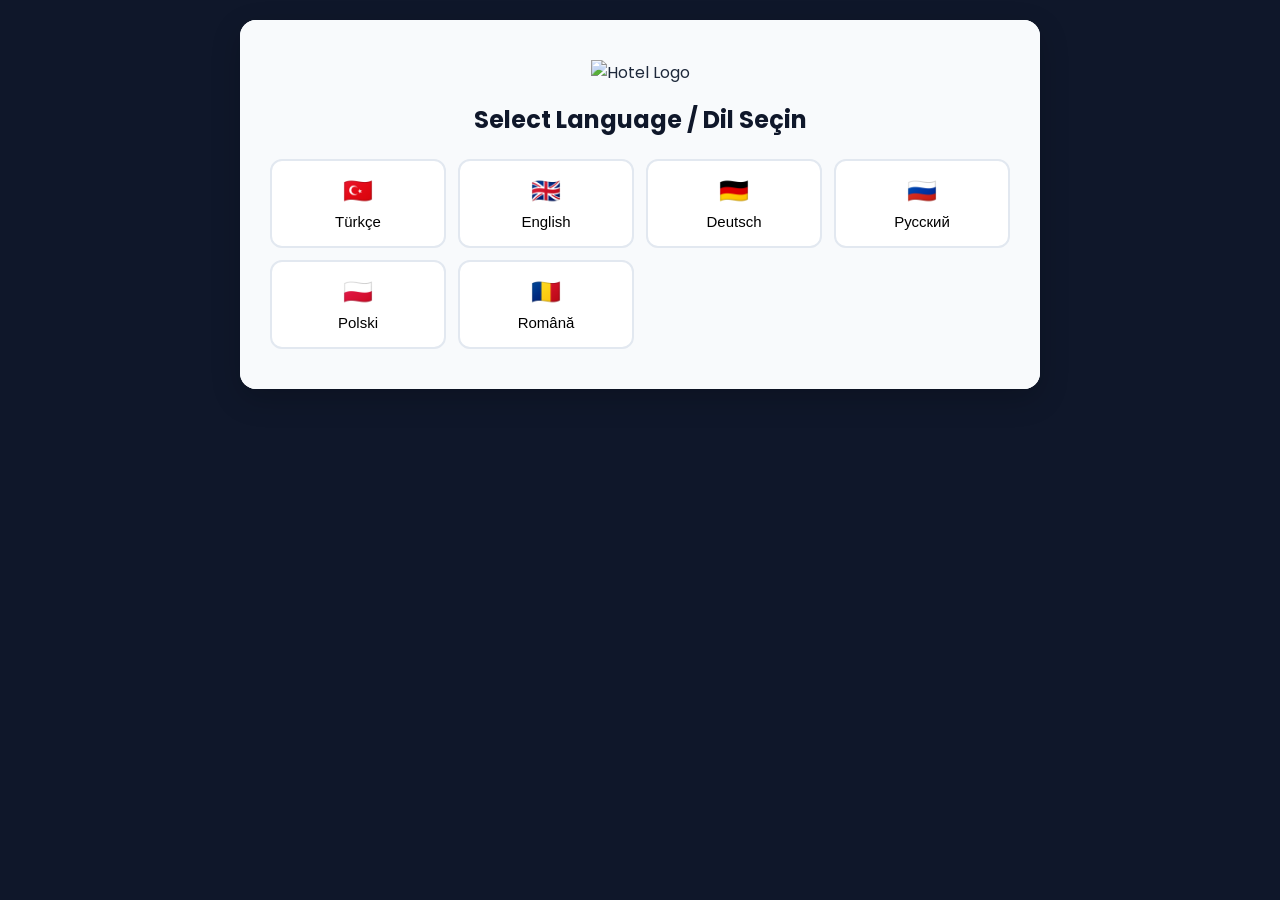
==== index.html @ 40b01b13 "Update index.html" ====
<!DOCTYPE html>
<html lang="tr">
<head>
    <meta charset="UTF-8">
    <meta name="viewport" content="width=device-width, initial-scale=1.0">
    <title>🏨 Otel Misafir Anket Sistemi</title>
    <link rel="stylesheet" href="style.css">
    <link href="https://fonts.googleapis.com/css2?family=Poppins:wght@300;400;500;600;700&display=swap" rel="stylesheet">
</head>
<body>

<div class="container">
    <!-- DİL SEÇİMİ -->
    <div class="language-selector" id="languageSelector">
        <div class="lang-header">
            <img src="logo.png?v=1" alt="Hotel Logo" style="width:150px; margin-bottom:15px;">
            <h2>Select Language / Dil Seçin</h2>
        </div>

        <div class="lang-grid">
            <button class="lang-btn" onclick="setLanguage('tr')">
                <span class="flag">🇹🇷</span>
                <span>Türkçe</span>
            </button>
            <button class="lang-btn" onclick="setLanguage('en')">
                <span class="flag">🇬🇧</span>
                <span>English</span>
            </button>
            <button class="lang-btn" onclick="setLanguage('de')">
                <span class="flag">🇩🇪</span>
                <span>Deutsch</span>
            </button>
            <button class="lang-btn" onclick="setLanguage('ru')">
                <span class="flag">🇷🇺</span>
                <span>Русский</span>
            </button>
            <button class="lang-btn" onclick="setLanguage('pl')">
                <span class="flag">🇵🇱</span>
                <span>Polski</span>
            </button>
            <button class="lang-btn" onclick="setLanguage('ro')">
                <span class="flag">🇷🇴</span>
                <span>Română</span>
            </button>
        </div>
    </div>

    <!-- ANA ANKET FORMU -->
    <div class="survey-form" id="surveyForm" style="display: none;">
        
        <!-- HEADER -->
        <div class="header">
            <img src="logo.png?v=1" alt="Hotel Logo" style="width:120px; margin-bottom:10px;">
            <h1 data-translate="hotelName">Concordia Celes Hotel</h1>
            <p data-translate="surveyTitle">Misafir Memnuniyet Anketi</p>
            <div class="lang-change" onclick="changeLanguage()">
                🌐 <span id="currentLangName">Türkçe</span>
            </div>
        </div>

        <!-- İLERLEME ÇUBUĞU -->
        <div class="progress-container">
            <div class="progress-bar" id="progressBar">
                <span id="progressText">0%</span>
            </div>
        </div>

        <form id="mainForm" novalidate>

            <!-- ========== BÖLÜM 1: GENEL BİLGİLER ========== -->
            <div class="section active" id="section1">
                <div class="section-title">
                    <span class="section-icon">👤</span>
                    <h2 data-translate="generalInfo">GENEL BİLGİLER</h2>
                </div>

                <div class="form-group">
                    <label data-translate="fullName">Ad Soyad *</label>
                    <input type="text" name="fullName" required>
                </div>

                <div class="form-group">
                    <label data-translate="gender">Cinsiyetiniz *</label>
                    <div class="gender-buttons">
                        <label class="gender-btn">
                            <input type="radio" name="gender" value="Kadın" required>
                            <span>👩 <span data-translate="female">Kadın</span></span>
                        </label>
                        <label class="gender-btn">
                            <input type="radio" name="gender" value="Erkek">
                            <span>👨 <span data-translate="male">Erkek</span></span>
                        </label>
                    </div>
                </div>

                <div class="form-group">
                    <label data-translate="nationality">Uyruğu *</label>
                    <select name="nationality" required>
                        <option value="" data-translate="selectOption">Seçiniz...</option>
                        <option value="Türkiye">🇹🇷 Türkiye</option>
                        <option value="Germany">🇩🇪 Almanya</option>
                        <option value="United Kingdom">🇬🇧 İngiltere</option>
                        <option value="Russia">🇷🇺 Rusya</option>
                        <option value="Poland">🇵🇱 Polonya</option>
                        <option value="Romania">🇷🇴 Romanya</option>
                        <option value="France">🇫🇷 Fransa</option>
                        <option value="Netherlands">🇳🇱 Hollanda</option>
                        <option value="Italy">🇮🇹 İtalya</option>
                        <option value="USA">🇺🇸 ABD</option>
                        <option value="Other" data-translate="other">Diğer</option>
                    </select>
                </div>

                <div class="form-group">
                    <label data-translate="roomNumber">Oda Numarası *</label>
                    <input type="text" name="roomNumber" required placeholder="Örn: 305">
                </div>

                <div class="form-row">
                    <div class="form-group">
                        <label data-translate="checkIn">Giriş Tarihi *</label>
                        <input type="date" name="checkIn" required id="checkInDate">
                    </div>
                    <div class="form-group">
                        <label data-translate="checkOut">Çıkış Tarihi *</label>
                        <input type="date" name="checkOut" required id="checkOutDate">
                    </div>
                </div>

                <div class="form-group">
                    <label data-translate="email">Mail Adresi</label>
                    <input type="email" name="email" placeholder="ornek@email.com">
                </div>

                <!-- KVKK ONAY -->
                <div class="form-group">
                    <div class="kvkk-box">
                        <label class="kvkk-label">
                            <input type="checkbox" name="kvkkOnay" id="kvkkOnay">
                            <span>
                                <span data-translate="kvkkText">
                                    Kişisel verilerimin Concordia Celes Hotel tarafından misafir memnuniyeti amacıyla işlenmesine onay veriyorum.
                                </span>
                                <a href="#" onclick="showKvkk(); return false;">
                                    📄 <span data-translate="kvkkLink">KVKK Aydınlatma Metni</span>
                                </a>
                            </span>
                        </label>
                    </div>
                </div>

                <div class="btn-group">
                    <div></div>
                    <button type="button" class="btn btn-next" onclick="nextSection(1)">
                        <span data-translate="next">İleri</span> →
                    </button>
                </div>
            </div>

            <!-- ========== BÖLÜM 2: ÖN BÜRO & RESEPSİYON ========== -->
            <div class="section" id="section2">
                <div class="section-title">
                    <span class="section-icon">🛎️</span>
                    <h2 data-translate="frontOffice">ÖN BÜRO RESEPSİYON</h2>
                </div>

                <div class="rating-item">
                    <label data-translate="welcomeGreeting">Giriş Karşılama</label>
                    <div class="stars" data-name="welcomeGreeting"></div>
                    <input type="hidden" name="welcomeGreeting">
                </div>

                <div class="rating-item">
                    <label data-translate="checkInProcess">Check-In İşlemleri</label>
                    <div class="stars" data-name="checkInProcess"></div>
                    <input type="hidden" name="checkInProcess">
                </div>

                <div class="rating-item">
                    <label data-translate="facilityInfo">Tesis Hakkında Bilgilendirme</label>
                    <div class="stars" data-name="facilityInfo"></div>
                    <input type="hidden" name="facilityInfo">
                </div>

                <div class="rating-item">
                    <label data-translate="frontDeskCare">Personelin İlgi ve Nezaketi</label>
                    <div class="stars" data-name="frontDeskCare"></div>
                    <input type="hidden" name="frontDeskCare">
                </div>

                <div class="rating-item">
                    <label data-translate="bellboyService">Bellboy Hizmetleri</label>
                    <div class="stars" data-name="bellboyService"></div>
                    <input type="hidden" name="bellboyService">
                </div>

                <div class="btn-group">
                    <button type="button" class="btn btn-prev" onclick="prevSection(2)">
                        ← <span data-translate="back">Geri</span>
                    </button>
                    <button type="button" class="btn btn-next" onclick="nextSection(2)">
                        <span data-translate="next">İleri</span> →
                    </button>
                </div>
            </div>

            <!-- ========== BÖLÜM 3: GUEST RELATION ========== -->
            <div class="section" id="section3">
                <div class="section-title">
                    <span class="section-icon">🤝</span>
                    <h2 data-translate="guestRelation">GUEST RELATION</h2>
                </div>

                <div class="rating-item">
                    <label data-translate="grWelcomeQuality">Misafir ile İletişimi</label>
                    <div class="stars" data-name="grWelcomeQuality"></div>
                    <input type="hidden" name="grWelcomeQuality">
                </div>

                <div class="rating-item">
                    <label data-translate="problemSolving">Bilgilendirme Yeterliliği</label>
                    <div class="stars" data-name="problemSolving"></div>
                    <input type="hidden" name="problemSolving">
                </div>

                <div class="rating-item">
                    <label data-translate="guestFollowUp">Personelin İlgi ve Nezaketi</label>
                    <div class="stars" data-name="guestFollowUp"></div>
                    <input type="hidden" name="guestFollowUp">
                </div>

                <div class="btn-group">
                    <button type="button" class="btn btn-prev" onclick="prevSection(3)">
                        ← <span data-translate="back">Geri</span>
                    </button>
                    <button type="button" class="btn btn-next" onclick="nextSection(3)">
                        <span data-translate="next">İleri</span> →
                    </button>
                </div>
            </div>

            <!-- ========== BÖLÜM 4: KAT HİZMETLERİ ========== -->
            <div class="section" id="section4">
                <div class="section-title">
                    <span class="section-icon">🧹</span>
                    <h2 data-translate="housekeeping">KAT HİZMETLERİ</h2>
                </div>

                <div class="rating-item">
                    <label data-translate="initialRoomCleaning">İlk Varışınızda Oda Temizliği</label>
                    <div class="stars" data-name="initialRoomCleaning"></div>
                    <input type="hidden" name="initialRoomCleaning">
                </div>

                <div class="rating-item">
                    <label data-translate="roomAppearance">Oda Fiziki Görünümü ve Konforu</label>
                    <div class="stars" data-name="roomAppearance"></div>
                    <input type="hidden" name="roomAppearance">
                </div>

                <div class="rating-item">
                    <label data-translate="dailyRoomCleaning">Konaklama Süresince Oda Temizliği ve Düzeni</label>
                    <div class="stars" data-name="dailyRoomCleaning"></div>
                    <input type="hidden" name="dailyRoomCleaning">
                </div>

                <div class="rating-item">
                    <label data-translate="minibarService">Minibar Hizmeti</label>
                    <div class="stars" data-name="minibarService"></div>
                    <input type="hidden" name="minibarService">
                </div>

                <div class="rating-item">
                    <label data-translate="publicAreaCleaning">Genel Alan Temizliği</label>
                    <div class="stars" data-name="publicAreaCleaning"></div>
                    <input type="hidden" name="publicAreaCleaning">
                </div>

                <div class="rating-item">
                    <label data-translate="beachPoolCleaning">Sahil ve Havuz Çevre Temizliği</label>
                    <div class="stars" data-name="beachPoolCleaning"></div>
                    <input type="hidden" name="beachPoolCleaning">
                </div>

                <div class="rating-item">
                    <label data-translate="housekeepingStaffCare">Personelin İlgi ve Nezaketi</label>
                    <div class="stars" data-name="housekeepingStaffCare"></div>
                    <input type="hidden" name="housekeepingStaffCare">
                </div>

                <div class="btn-group">
                    <button type="button" class="btn btn-prev" onclick="prevSection(4)">
                        ← <span data-translate="back">Geri</span>
                    </button>
                    <button type="button" class="btn btn-next" onclick="nextSection(4)">
                        <span data-translate="next">İleri</span> →
                    </button>
                </div>
            </div>

            <!-- ========== BÖLÜM 5: MUTFAK ========== -->
            <div class="section" id="section5">
                <div class="section-title">
                    <span class="section-icon">🍽️</span>
                    <h2 data-translate="foodServices">MUTFAK</h2>
                </div>

                <div class="rating-item">
                    <label data-translate="breakfastVariety">Kahvaltı Büfesi Çeşitliliği</label>
                    <div class="stars" data-name="breakfastVariety"></div>
                    <input type="hidden" name="breakfastVariety">
                </div>

                <div class="rating-item">
                    <label data-translate="lunchVariety">Öğle Yemeği Büfesi Çeşitliliği</label>
                    <div class="stars" data-name="lunchVariety"></div>
                    <input type="hidden" name="lunchVariety">
                </div>

                <div class="rating-item">
                    <label data-translate="dinnerVariety">Akşam Yemeği Büfesi Çeşitliliği</label>
                    <div class="stars" data-name="dinnerVariety"></div>
                    <input type="hidden" name="dinnerVariety">
                </div>

                <div class="rating-item">
                    <label data-translate="alacarteQuality">Alacart Restaurant Yemek Sunumu ve Kalitesi</label>
                    <div class="stars" data-name="alacarteQuality"></div>
                    <input type="hidden" name="alacarteQuality">
                </div>

                <div class="rating-item">
                    <label data-translate="kitchenHygiene">Mutfağın Hijyen ve Temizliği</label>
                    <div class="stars" data-name="kitchenHygiene"></div>
                    <input type="hidden" name="kitchenHygiene">
                </div>

                <div class="rating-item">
                    <label data-translate="foodStaffCare">Personelin İlgi ve Nezaketi</label>
                    <div class="stars" data-name="foodStaffCare"></div>
                    <input type="hidden" name="foodStaffCare">
                </div>

                <div class="btn-group">
                    <button type="button" class="btn btn-prev" onclick="prevSection(5)">
                        ← <span data-translate="back">Geri</span>
                    </button>
                    <button type="button" class="btn btn-next" onclick="nextSection(5)">
                        <span data-translate="next">İleri</span> →
                    </button>
                </div>
            </div>

            <!-- ========== BÖLÜM 6: BARLAR ========== -->
            <div class="section" id="section6">
                <div class="section-title">
                    <span class="section-icon">🍸</span>
                    <h2 data-translate="barsServices">BARLAR</h2>
                </div>

                <div class="rating-item">
                    <label data-translate="poolBarQuality">Pool Bar Servis Kalitesi</label>
                    <div class="stars" data-name="poolBarQuality"></div>
                    <input type="hidden" name="poolBarQuality">
                </div>

                <div class="rating-item">
                    <label data-translate="lobbyBarQuality">Lobby Bar Servis Kalitesi</label>
                    <div class="stars" data-name="lobbyBarQuality"></div>
                    <input type="hidden" name="lobbyBarQuality">
                </div>

                <div class="rating-item">
                    <label data-translate="snackBarQuality">Snack Bar Servis Kalitesi</label>
                    <div class="stars" data-name="snackBarQuality"></div>
                    <input type="hidden" name="snackBarQuality">
                </div>

                <div class="rating-item">
                    <label data-translate="drinkQuality">İçki Kalitesi ve Sunumu</label>
                    <div class="stars" data-name="drinkQuality"></div>
                    <input type="hidden" name="drinkQuality">
                </div>

                <div class="rating-item">
                    <label data-translate="barHygiene">Barların Hijyen ve Temizliği</label>
                    <div class="stars" data-name="barHygiene"></div>
                    <input type="hidden" name="barHygiene">
                </div>

                <div class="rating-item">
                    <label data-translate="barStaffCare">Personelin İlgi ve Nezaketi</label>
                    <div class="stars" data-name="barStaffCare"></div>
                    <input type="hidden" name="barStaffCare">
                </div>

                <div class="btn-group">
                    <button type="button" class="btn btn-prev" onclick="prevSection(6)">
                        ← <span data-translate="back">Geri</span>
                    </button>
                    <button type="button" class="btn btn-next" onclick="nextSection(6)">
                        <span data-translate="next">İleri</span> →
                    </button>
                </div>
            </div>

            <!-- ========== BÖLÜM 7: RESTAURANT HİZMETLERİ ========== -->
            <div class="section" id="section7">
                <div class="section-title">
                    <span class="section-icon">🍴</span>
                    <h2 data-translate="restaurantServices">RESTAURANT HİZMETLERİ</h2>
                </div>

                <div class="rating-item">
                    <label data-translate="restaurantLayout">Restaurant Düzeni ve Kalitesi</label>
                    <div class="stars" data-name="restaurantLayout"></div>
                    <input type="hidden" name="restaurantLayout">
                </div>

                <div class="rating-item">
                    <label data-translate="restaurantCapacity">Restaurant Yer Yeterliliği</label>
                    <div class="stars" data-name="restaurantCapacity"></div>
                    <input type="hidden" name="restaurantCapacity">
                </div>

                <div class="rating-item">
                    <label data-translate="restaurantHygiene">Restaurant Hijyen ve Temizliği</label>
                    <div class="stars" data-name="restaurantHygiene"></div>
                    <input type="hidden" name="restaurantHygiene">
                </div>

                <div class="rating-item">
                    <label data-translate="snackbarRestaurant">Snackbar Restaurant Hizmeti</label>
                    <div class="stars" data-name="snackbarRestaurant"></div>
                    <input type="hidden" name="snackbarRestaurant">
                </div>

                <div class="rating-item">
                    <label data-translate="alacarteRestaurant">Alacart Restaurant Hizmeti ve Personel İlgisi</label>
                    <div class="stars" data-name="alacarteRestaurant"></div>
                    <input type="hidden" name="alacarteRestaurant">
                </div>

                <div class="rating-item">
                    <label data-translate="restaurantStaffCare">Personelin İlgi ve Nezaketi</label>
                    <div class="stars" data-name="restaurantStaffCare"></div>
                    <input type="hidden" name="restaurantStaffCare">
                </div>

                <div class="btn-group">
                    <button type="button" class="btn btn-prev" onclick="prevSection(7)">
                        ← <span data-translate="back">Geri</span>
                    </button>
                    <button type="button" class="btn btn-next" onclick="nextSection(7)">
                        <span data-translate="next">İleri</span> →
                    </button>
                </div>
            </div>

            <!-- ========== BÖLÜM 8: TEKNİK SERVİS ========== -->
            <div class="section" id="section8">
                <div class="section-title">
                    <span class="section-icon">🔧</span>
                    <h2 data-translate="technicalService">TEKNİK SERVİS</h2>
                </div>

                <div class="rating-item">
                    <label data-translate="roomTechnicalSystems">Oda Teknik Sistemleri</label>
                    <div class="stars" data-name="roomTechnicalSystems"></div>
                    <input type="hidden" name="roomTechnicalSystems">
                </div>

                <div class="rating-item">
                    <label data-translate="maintenanceResponse">Arıza Bildirimi ve Giderme</label>
                    <div class="stars" data-name="maintenanceResponse"></div>
                    <input type="hidden" name="maintenanceResponse">
                </div>

                <div class="rating-item">
                    <label data-translate="environmentLighting">Çevre Aydınlatma ve Düzeni</label>
                    <div class="stars" data-name="environmentLighting"></div>
                    <input type="hidden" name="environmentLighting">
                </div>

                <div class="rating-item">
                    <label data-translate="poolWaterCleaning">Havuz Suyu Temizliği</label>
                    <div class="stars" data-name="poolWaterCleaning"></div>
                    <input type="hidden" name="poolWaterCleaning">
                </div>

                <div class="rating-item">
                    <label data-translate="technicalStaffCare">Personelin İlgi ve Nezaketi</label>
                    <div class="stars" data-name="technicalStaffCare"></div>
                    <input type="hidden" name="technicalStaffCare">
                </div>

                <div class="btn-group">
                    <button type="button" class="btn btn-prev" onclick="prevSection(8)">
                        ← <span data-translate="back">Geri</span>
                    </button>
                    <button type="button" class="btn btn-next" onclick="nextSection(8)">
                        <span data-translate="next">İleri</span> →
                    </button>
                </div>
            </div>

            <!-- ========== BÖLÜM 9: EĞLENCE HİZMETLERİ ========== -->
            <div class="section" id="section9">
                <div class="section-title">
                    <span class="section-icon">🎭</span>
                    <h2 data-translate="entertainmentServices">EĞLENCE HİZMETLERİ</h2>
                </div>

                <div class="rating-item">
                    <label data-translate="daytimeActivities">Animasyon Ekibi ile Gündüz Aktiviteleri</label>
                    <div class="stars" data-name="daytimeActivities"></div>
                    <input type="hidden" name="daytimeActivities">
                </div>

                <div class="rating-item">
                    <label data-translate="sportsAreas">Aktivite ve Spor Alanları ve Ekipmanları</label>
                    <div class="stars" data-name="sportsAreas"></div>
                    <input type="hidden" name="sportsAreas">
                </div>

                <div class="rating-item">
                    <label data-translate="eveningShows">Akşam Aktiviteleri ve Showlar</label>
                    <div class="stars" data-name="eveningShows"></div>
                    <input type="hidden" name="eveningShows">
                </div>

                <div class="rating-item">
                    <label data-translate="miniclubActivities">Miniclub Aktiviteleri</label>
                    <div class="stars" data-name="miniclubActivities"></div>
                    <input type="hidden" name="miniclubActivities">
                </div>

                <div class="rating-item">
                    <label data-translate="entertainmentStaffCare">Personelin İlgi ve Nezaketi</label>
                    <div class="stars" data-name="entertainmentStaffCare"></div>
                    <input type="hidden" name="entertainmentStaffCare">
                </div>

                <div class="btn-group">
                    <button type="button" class="btn btn-prev" onclick="prevSection(9)">
                        ← <span data-translate="back">Geri</span>
                    </button>
                    <button type="button" class="btn btn-next" onclick="nextSection(9)">
                        <span data-translate="next">İleri</span> →
                    </button>
                </div>
            </div>

            <!-- ========== BÖLÜM 10: DİĞER HİZMETLER ========== -->
            <div class="section" id="section10">
                <div class="section-title">
                    <span class="section-icon">⭐</span>
                    <h2 data-translate="otherServices">DİĞER HİZMETLER</h2>
                </div>

                <div class="rating-item">
                    <label data-translate="landscaping">Genel Düzenleme / Peyzaj</label>
                    <div class="stars" data-name="landscaping"></div>
                    <input type="hidden" name="landscaping">
                </div>

                <div class="rating-item">
                    <label data-translate="spaServices">Sauna-Hamam Hizmetleri</label>
                    <div class="stars" data-name="spaServices"></div>
                    <input type="hidden" name="spaServices">
                </div>

                <div class="rating-item">
                    <label data-translate="shopBehavior">Hotel Genel Esnaf Davranışları</label>
                    <div class="stars" data-name="shopBehavior"></div>
                    <input type="hidden" name="shopBehavior">
                </div>

                <div class="rating-item">
                    <label data-translate="priceQuality">Fiyat Kalitesi ve İlişkisi</label>
                    <div class="stars" data-name="priceQuality"></div>
                    <input type="hidden" name="priceQuality">
                </div>

                <div class="btn-group">
                    <button type="button" class="btn btn-prev" onclick="prevSection(10)">
                        ← <span data-translate="back">Geri</span>
                    </button>
                    <button type="button" class="btn btn-next" onclick="nextSection(10)">
                        <span data-translate="next">İleri</span> →
                    </button>
                </div>
            </div>

            <!-- ========== BÖLÜM 11: ÖNERİLER ========== -->
            <div class="section" id="section11">
                <div class="section-title">
                    <span class="section-icon">📝</span>
                    <h2 data-translate="suggestions">ÖNERİLERİNİZ</h2>
                </div>

                <div class="form-group">
                    <label data-translate="previousStay">Otelimizde Daha Önce Bulundunuz Mu? *</label>
                    <div class="yes-no-buttons">
                        <label class="yn-btn">
                            <input type="radio" name="previousStay" value="Evet" required>
                            <span data-translate="yes">Evet</span>
                        </label>
                        <label class="yn-btn">
                            <input type="radio" name="previousStay" value="Hayır">
                            <span data-translate="no">Hayır</span>
                        </label>
                    </div>
                </div>

                <div class="form-group">
                    <label data-translate="praisedStaff">Hizmetinden Dolayı Övgüye Bulunduğunuz Personelin İsmi</label>
                    <input type="text" name="praisedStaff" placeholder="">
                </div>

                <div class="form-group">
                    <label data-translate="generalComments">Genel Düşünce ve Yorumlarınız (0-500 karakter)</label>
                    <textarea name="generalComments" maxlength="500" rows="4"></textarea>
                    <small class="char-count">0 / 500</small>
                </div>

                <div class="form-group">
                    <label data-translate="willReturnQuestion">Tekrar Gelir Misiniz? *</label>
                    <div class="yes-no-buttons">
                        <label class="yn-btn">
                            <input type="radio" name="willReturn" value="Evet" required>
                            <span data-translate="yes">Evet</span>
                        </label>
                        <label class="yn-btn">
                            <input type="radio" name="willReturn" value="Hayır">
                            <span data-translate="no">Hayır</span>
                        </label>
                    </div>
                </div>

                <div class="form-group">
                    <label data-translate="wouldRecommend">Bizi Çevrenize Tavsiye Eder Misiniz? *</label>
                    <div class="yes-no-buttons">
                        <label class="yn-btn">
                            <input type="radio" name="wouldRecommend" value="Evet" required>
                            <span data-translate="yes">Evet</span>
                        </label>
                        <label class="yn-btn">
                            <input type="radio" name="wouldRecommend" value="Hayır">
                            <span data-translate="no">Hayır</span>
                        </label>
                    </div>
                </div>

                <div class="btn-group">
                    <button type="button" class="btn btn-prev" onclick="prevSection(11)">
                        ← <span data-translate="back">Geri</span>
                    </button>
                    <button type="submit" class="btn btn-submit">
                        ✅ <span data-translate="submit">Anketi Gönder</span>
                    </button>
                </div>
            </div>

        </form>
    </div>

    <!-- TEŞEKKÜR SAYFASI -->
    <div class="thank-you" id="thankYou" style="display: none;">
        <div class="thank-icon">🎉</div>
        <h2 data-translate="thankYouTitle">Teşekkür Ederiz!</h2>
        <p data-translate="thankYouMessage">Değerli görüşleriniz bizim için çok önemli.</p>
        <button class="btn" onclick="resetForm()">
            <span data-translate="newSurvey">Yeni Anket</span>
        </button>
    </div>

</div>

<script src="translations.js?v=1"></script>
<script src="script.js?v=6"></script>
</body>
</html>

<!-- KVKK MODAL -->
<div id="kvkkModal" style="
    display:none;
    position:fixed;
    top:0; left:0;
    width:100%; height:100%;
    background:rgba(0,0,0,0.7);
    z-index:9999;
    overflow-y:auto;
    padding:20px;
">
    <div style="
        background:white;
        margin:20px auto;
        padding:30px;
        max-width:600px;
        border-radius:15px;
    ">
        <h2 style="color:#1a1a3e;">
            🔒 KVKK Aydınlatma Metni
        </h2>
        <hr>
        <p><b>Veri Sorumlusu:</b><br>
        Concordia Celes Hotel<br>
        info@concordiaceles.com</p>

        <p><b>Toplanan Kişisel Veriler:</b><br>
        Ad Soyad, Cinsiyet, Uyruk, 
        Oda Numarası, Giriş-Çıkış Tarihi, 
        E-posta Adresi, Memnuniyet Puanları</p>

        <p><b>İşleme Amacı:</b><br>
        Misafir memnuniyetini ölçmek ve 
        hizmet kalitesini artırmak</p>

        <p><b>Saklama Süresi:</b><br>
        Verileriniz 2 yıl süreyle saklanacaktır.</p>

        <p><b>Haklarınız:</b><br>
        ✅ Verilerinize erişim hakkı<br>
        ✅ Düzeltme talep etme hakkı<br>
        ✅ Silme talep etme hakkı<br>
        ✅ İşlemeye itiraz hakkı</p>

        <p><b>İletişim:</b><br>
        📧 info@concordiaceles.com<br>
        🌐 www.concordiaceles.com</p>

        <button onclick="closeKvkk()" style="
            background:#1a1a3e;
            color:white;
            padding:12px 30px;
            border:none;
            border-radius:8px;
            cursor:pointer;
            font-size:16px;
            margin-top:15px;
            width:100%;
        ">
            ✓ Anladım, Kapat
        </button>
    </div>
</div>

<script>
let currentSectionIndex = 0;

function getSections() {
    return Array.from(document.querySelectorAll('.section'));
}

function updateProgressBar() {
    const progressBar = document.getElementById('progressBar');
    const progressText = document.getElementById('progressText');
    const sections = getSections();

    if (!progressBar || !progressText || sections.length < 2) return;

    const percent = Math.round((currentSectionIndex / (sections.length - 1)) * 100);
    progressBar.style.width = percent + '%';
    progressText.textContent = percent + '%';
}

function showSection(index) {
    const sections = getSections();
    if (!sections.length) return;

    if (index < 0) index = 0;
    if (index >= sections.length) index = sections.length - 1;

    sections.forEach((sec, i) => {
        sec.classList.toggle('active', i === index);
    });

    currentSectionIndex = index;
    updateProgressBar();
    window.scrollTo({ top: 0, behavior: 'smooth' });
}

function validateCurrentSection() {
    const sections = getSections();
    const active = sections[currentSectionIndex];
    if (!active) return true;

    const requiredFields = active.querySelectorAll('[required]');
    for (const el of requiredFields) {
        if (el.type === 'radio') {
            const group = active.querySelectorAll(`input[name="${el.name}"]`);
            const checked = Array.from(group).some(r => r.checked);
            if (!checked) {
                alert('Lütfen zorunlu alanları doldurun.');
                return false;
            }
        } else if (!el.value.trim()) {
            alert('Lütfen zorunlu alanları doldurun.');
            el.focus();
            return false;
        }
    }

    return true;
}

/*
  Butonlarda section numarası kullanıldığı için:
  nextSection(1) -> section 2
  nextSection(2) -> section 3
  prevSection(2) -> section 1
  prevSection(11) -> section 10
*/
function nextSection(sectionNumber = currentSectionIndex + 1) {
    if (!validateCurrentSection()) return;
    showSection(sectionNumber);
}

function prevSection(sectionNumber = currentSectionIndex + 1) {
    showSection(Math.max(0, sectionNumber - 2));
}

function initStars() {
    document.querySelectorAll('.stars').forEach(stars => {
        const inputs = stars.querySelectorAll('input[type="radio"]');

        inputs.forEach(input => {
            input.addEventListener('change', () => {
                const name = input.name;
                const value = parseInt(input.value, 10);

                stars.querySelectorAll('label').forEach(label => {
                    const radio = label.querySelector('input[type="radio"]');
                    if (!radio || radio.name !== name) return;

                    const radioVal = parseInt(radio.value, 10);
                    label.classList.toggle('selected', radioVal <= value);
                });
            });
        });
    });
}

function showKvkk() {
    const modal = document.getElementById('kvkkModal');
    if (modal) modal.style.display = 'block';
}

function closeKvkk() {
    const modal = document.getElementById('kvkkModal');
    if (modal) modal.style.display = 'none';
}

window.addEventListener('click', function(e) {
    const modal = document.getElementById('kvkkModal');
    if (e.target === modal) {
        closeKvkk();
    }
});

function initStars() {
    document.querySelectorAll('.stars').forEach(container => {
        const fieldName = container.getAttribute('data-name');
        if (!fieldName) return;

        // Bir kez oluştur
        if (container.dataset.ready === '1') return;
        container.dataset.ready = '1';

        const hiddenInput = container.parentElement.querySelector(`input[type="hidden"][name="${fieldName}"]`);

        // 5 yıldız oluştur
        let html = '';
        for (let i = 5; i >= 1; i--) {
            html += `
                <label class="star" title="${i}">
                    <input type="radio" name="${fieldName}_rating" value="${i}">
                    <span>★</span>
                </label>
            `;
        }
        container.innerHTML = html;

        const radios = container.querySelectorAll(`input[name="${fieldName}_rating"]`);

        function updateStars() {
            const checked = Array.from(radios).find(r => r.checked);
            const value = checked ? parseInt(checked.value, 10) : 0;

            if (hiddenInput) {
                hiddenInput.value = value || '';
            }

            container.querySelectorAll('.star').forEach(label => {
                const radio = label.querySelector('input[type="radio"]');
                const radioVal = parseInt(radio.value, 10);
                label.classList.toggle('selected', radioVal <= value);
            });
        }

        radios.forEach(radio => {
            radio.addEventListener('change', updateStars);
        });

        updateStars();
    });
}

document.addEventListener('DOMContentLoaded', function () {
    initStars();
});
</script>
<!-- KVKK MODAL -->
<div id="kvkkModal" style="
    display:none;
    position:fixed;
    top:0; left:0;
    width:100%; height:100%;
    background:rgba(0,0,0,0.7);
    z-index:9999;
    overflow-y:auto;
    padding:20px;
">
    <div style="
        background:white;
        margin:20px auto;
        padding:30px;
        max-width:600px;
        border-radius:15px;
    ">
        <h2 style="color:#1a1a3e;">🔒 KVKK Aydınlatma Metni</h2>
        <hr>

        <p><b>Veri Sorumlusu:</b><br>
        Concordia Celes Hotel<br>
        info@concordiaceles.com</p>

        <p><b>Toplanan Kişisel Veriler:</b><br>
        Ad Soyad, Cinsiyet, Uyruk, Oda Numarası, Giriş-Çıkış Tarihi, E-posta Adresi, Memnuniyet Puanları</p>

        <p><b>İşleme Amacı:</b><br>
        Misafir memnuniyetini ölçmek ve hizmet kalitesini artırmak</p>

        <p><b>Saklama Süresi:</b><br>
        Verileriniz 2 yıl süreyle saklanacaktır.</p>

        <p><b>Haklarınız:</b><br>
        ✅ Verilerinize erişim hakkı<br>
        ✅ Düzeltme talep etme hakkı<br>
        ✅ Silme talep etme hakkı<br>
        ✅ İşlemeye itiraz hakkı</p>

        <p><b>İletişim:</b><br>
        📧 info@concordiaceles.com<br>
        🌐 www.concordiaceles.com</p>

        <button onclick="closeKvkk()" style="
            background:#1a1a3e;
            color:white;
            padding:12px 30px;
            border:none;
            border-radius:8px;
            cursor:pointer;
            font-size:16px;
            margin-top:15px;
            width:100%;
        ">
            ✓ Anladım, Kapat
        </button>
    </div>
</div>
</body>
</html>
---- style.css ----
/* ==========================================================================
   CONCORDIA CELES HOTEL - ANKET SİSTEMİ STİLLERİ
   Production-Ready | Mobile-First | Yıldız Sistemi Uyumlu
   ========================================================================== */

/* 1. RESET & TEMEL */
* { box-sizing: border-box; margin: 0; padding: 0; }
body {
    font-family: 'Poppins', system-ui, -apple-system, sans-serif;
    background: #0f172a;
    color: #1e293b;
    line-height: 1.6;
    min-height: 100vh;
    padding: 20px;
}

.container {
    max-width: 800px;
    margin: 0 auto;
    background: #ffffff;
    border-radius: 16px;
    box-shadow: 0 10px 30px rgba(0,0,0,0.2);
    overflow: hidden;
}

/* 2. DİL SEÇİMİ */
.language-selector {
    padding: 40px 30px;
    text-align: center;
    background: #f8fafc;
}
.lang-header h2 { margin-bottom: 20px; color: #0f172a; }
.lang-grid {
    display: grid;
    grid-template-columns: repeat(auto-fit, minmax(140px, 1fr));
    gap: 12px;
    margin-top: 20px;
}
.lang-btn {
    background: #fff;
    border: 2px solid #e2e8f0;
    border-radius: 12px;
    padding: 16px;
    cursor: pointer;
    font-size: 15px;
    font-weight: 500;
    transition: 0.2s;
    display: flex;
    flex-direction: column;
    align-items: center;
    gap: 8px;
}
.lang-btn:hover { border-color: #3b82f6; transform: translateY(-2px); }
.flag { font-size: 24px; }

/* 3. HEADER & İLERLEME */
.header {
    background: #1e293b;
    color: #fff;
    padding: 24px;
    text-align: center;
    position: relative;
}
.header h1 { font-size: 22px; margin-bottom: 6px; }
.header p { font-size: 14px; opacity: 0.8; }
.lang-change {
    position: absolute;
    top: 16px;
    right: 16px;
    background: rgba(255,255,255,0.15);
    padding: 6px 12px;
    border-radius: 20px;
    cursor: pointer;
    font-size: 13px;
    transition: 0.2s;
}
.lang-change:hover { background: rgba(255,255,255,0.25); }

.progress-container {
    width: 90%;
    margin: 20px auto;
    background: #e2e8f0;
    border-radius: 10px;
    height: 12px;
    overflow: hidden;
}
.progress-bar {
    height: 100%;
    width: 0%;
    background: linear-gradient(90deg, #3b82f6, #8b5cf6);
    border-radius: 10px;
    transition: width 0.4s ease;
    display: flex;
    align-items: center;
    justify-content: center;
    color: #fff;
    font-size: 11px;
    font-weight: 600;
}

/* 4. BÖLÜMLER & FORM */
.section { display: none; padding: 24px; animation: fadeIn 0.3s ease; }
.section.active { display: block; }
@keyframes fadeIn { from { opacity: 0; transform: translateY(10px); } to { opacity: 1; transform: translateY(0); } }

.section-title {
    display: flex;
    align-items: center;
    gap: 10px;
    margin-bottom: 20px;
    padding-bottom: 12px;
    border-bottom: 2px solid #f1f5f9;
}
.section-icon { font-size: 24px; }
.section-title h2 { font-size: 18px; color: #0f172a; }

.form-group { margin-bottom: 16px; }
.form-group label { display: block; margin-bottom: 6px; font-weight: 500; font-size: 14px; }
input[type="text"], input[type="email"], input[type="date"], select, textarea {
    width: 100%;
    padding: 12px;
    border: 2px solid #e2e8f0;
    border-radius: 10px;
    font-family: inherit;
    font-size: 14px;
    transition: 0.2s;
}
input:focus, select:focus, textarea:focus { border-color: #3b82f6; outline: none; }
textarea { resize: vertical; min-height: 80px; }
.char-count { display: block; text-align: right; font-size: 12px; color: #64748b; margin-top: 4px; }

/* 5. ⭐ YILDIZ PUANLAMA SİSTEMİ (KESİN ÇALIŞIR) */
Tabii. Aşağıdaki bloğu **`style.css` içindeki eski yıldız kısmının yerine** koyun.

> Eğer daha önce `.stars`, `.star`, `.stars .star.selected span` gibi eski kurallar varsa, onları silip bununla değiştirin.

```css
/* =========================
   STAR RATING
   ========================= */
.stars {
    display: flex;
    align-items: center;
    gap: 4px;
    flex-wrap: wrap;
    margin-top: 8px;
    line-height: 1;
}

.stars .star {
    display: inline-flex;
    align-items: center;
    justify-content: center;
    cursor: pointer;
    user-select: none;
    position: relative;
    font-size: 34px;
    line-height: 1;
    color: #d9d9d9;
    transition: transform 0.15s ease, color 0.15s ease;
    pointer-events: auto;
}

.stars .star:hover {
    transform: translateY(-1px);
}

.stars .star input {
    position: absolute;
    opacity: 0;
    pointer-events: none;
    width: 1px;
    height: 1px;
}

.stars .star span {
    pointer-events: none;
    display: inline-block;
    color: #d9d9d9;
    transition: color 0.15s ease;
}

/* Seçili yıldız */
.stars .star.selected span {
    color: #f5b301 !important;
}

/* Klavye ile odaklandığında */
.stars .star:focus-within span {
    color: #f5b301;
}
```

---

## Önemli not
Bu CSS’in çalışması için `script.js` içindeki yıldız yapısı şu mantıkta olmalı:

```html
<label class="star" data-value="5">
    <input type="radio" ...>
    <span>★</span>
</label>
```

Yani:
- **radio input label içinde**
- **görsel yıldız `span` içinde**

---

## Eğer hâlâ seçilmiyorsa
O zaman sorun genelde şunlardan biridir:
1. `script.js` eski sürüm cache’de kalmıştır  
2. `index.html` içinde eski inline star scripti vardır  
3. CSS’te başka bir kural yıldızların üstünü kapatıyordur

İsterseniz bir sonraki mesajda size **yıldız alanını etkileyebilecek çakışan CSS satırlarını da temizlenmiş şekilde** kontrol listesi olarak göndereyim./* Hata Durumu */
.error-border { border: 2px solid #ef4444 !important; background: #fef2f2 !important; }

/* 6. BUTONLAR & NAVİGASYON */
.btn-group {
    display: flex;
    justify-content: space-between;
    margin-top: 24px;
    padding-top: 16px;
    border-top: 2px solid #f1f5f9;
}
.btn {
    padding: 12px 24px;
    border: none;
    border-radius: 10px;
    cursor: pointer;
    font-weight: 600;
    font-size: 15px;
    font-family: inherit;
    transition: 0.2s;
    display: inline-flex;
    align-items: center;
    gap: 6px;
}
.btn:hover { transform: translateY(-1px); filter: brightness(1.05); }
.btn-next { background: #0f172a; color: #fff; }
.btn-prev { background: #e2e8f0; color: #334155; }
.btn-submit { background: #10b981; color: #fff; }
.btn:disabled { opacity: 0.6; cursor: not-allowed; transform: none; }

/* Radio & Checkbox Butonları */
.gender-buttons, .yes-no-buttons { display: flex; gap: 10px; flex-wrap: wrap; }
.gender-btn, .yn-btn { position: relative; cursor: pointer; flex: 1; min-width: 120px; }
.gender-btn input, .yn-btn input { position: absolute; opacity: 0; cursor: pointer; }
.gender-btn span, .yn-btn span {
    display: block;
    padding: 12px;
    border: 2px solid #e2e8f0;
    border-radius: 10px;
    text-align: center;
    font-weight: 500;
    transition: 0.2s;
}
.gender-btn input:checked + span, .yn-btn input:checked + span {
    background: #0f172a;
    color: #fff;
    border-color: #0f172a;
}

/* KVKK Kutusu */
.kvkk-box {
    background: #f8fafc;
    border: 1px solid #e2e8f0;
    border-radius: 10px;
    padding: 14px;
    margin: 12px 0;
}
.kvkk-label { display: flex; align-items: flex-start; gap: 10px; cursor: pointer; font-size: 13px; }
.kvkk-label input[type="checkbox"] { width: 18px; height: 18px; margin-top: 2px; accent-color: #0f172a; }
.kvkk-label a { color: #3b82f6; text-decoration: underline; }

/* 7. KVKK MODAL */
#kvkkModal {
    display: none;
    position: fixed;
    top: 0; left: 0;
    width: 100%; height: 100%;
    background: rgba(0,0,0,0.6);
    z-index: 9999;
    align-items: center;
    justify-content: center;
    padding: 20px;
}
#kvkkModal .modal-box {
    background: #fff;
    padding: 24px;
    border-radius: 14px;
    max-width: 550px;
    width: 100%;
    max-height: 85vh;
    overflow-y: auto;
    box-shadow: 0 10px 30px rgba(0,0,0,0.2);
}
#kvkkModal h2 { color: #0f172a; margin-bottom: 12px; }
#kvkkModal p { margin-bottom: 10px; font-size: 14px; line-height: 1.5; }
#kvkkModal button {
    width: 100%;
    padding: 12px;
    background: #0f172a;
    color: #fff;
    border: none;
    border-radius: 10px;
    cursor: pointer;
    font-size: 15px;
    font-weight: 600;
    margin-top: 16px;
}

/* 8. TEŞEKKÜR SAYFASI */
.thank-you {
    text-align: center;
    padding: 60px 30px;
    background: #fff;
}
.thank-icon { font-size: 48px; margin-bottom: 16px; }
.thank-you h2 { font-size: 22px; margin-bottom: 10px; color: #0f172a; }
.thank-you p { color: #64748b; margin-bottom: 24px; }

/* 9. RESPONSIVE */
@media (max-width: 600px) {
    body { padding: 10px; }
    .container { border-radius: 12px; }
    .header { padding: 20px 16px; }
    .section { padding: 20px 16px; }
    .btn-group { flex-direction: column-reverse; gap: 10px; }
    .btn { width: 100%; justify-content: center; }
    .gender-buttons, .yes-no-buttons { flex-direction: column; }
    .star { font-size: 24px; }
}
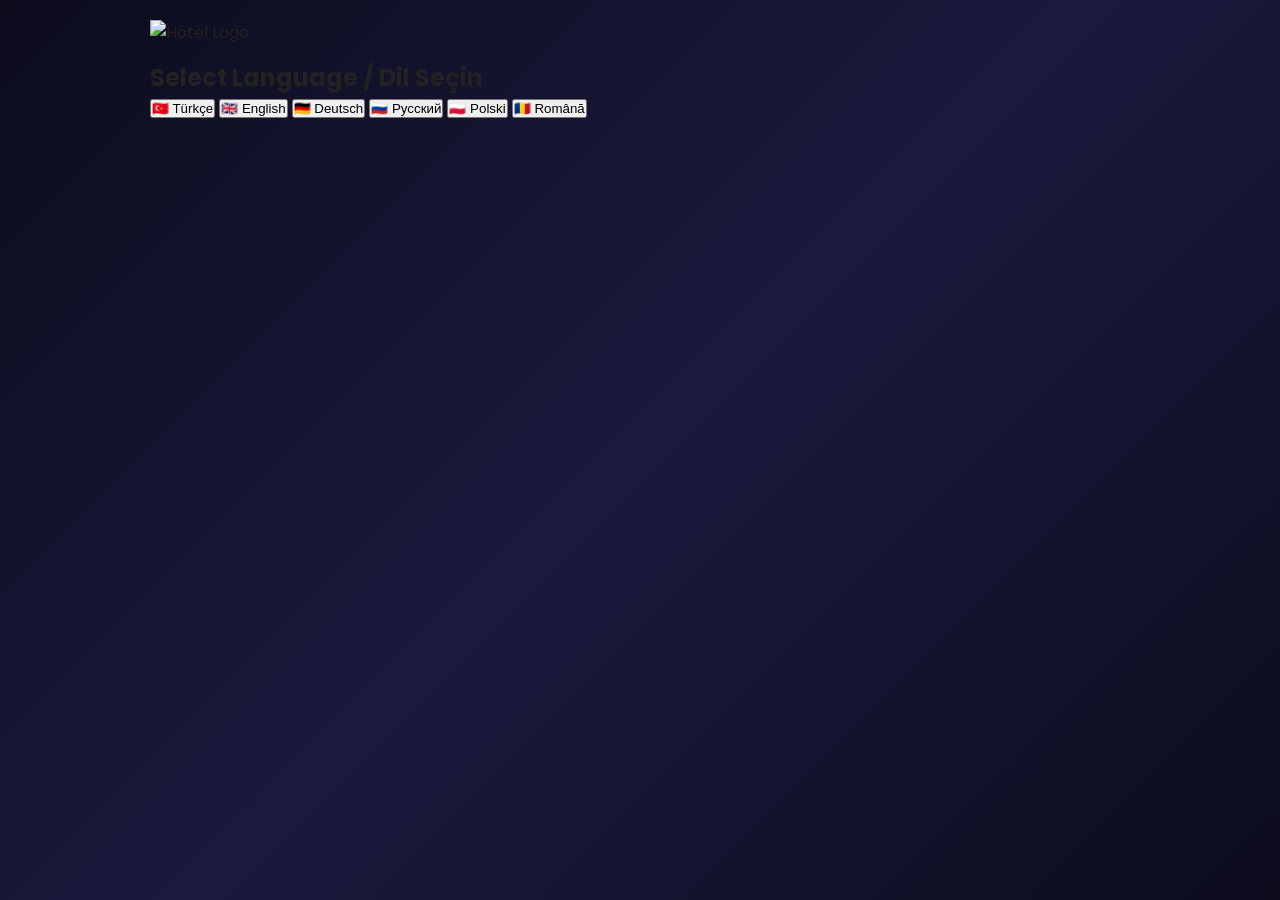
==== commit db5962c4: "Update index.html" ====
--- a/index.html
+++ b/index.html
@@ -678,7 +678,7 @@
 </div>
 
 <script src="translations.js?v=1"></script>
-<script src="script.js?v=6"></script>
+<script src="script.js?v=99"></script>
 </body>
 </html>
 
--- a/style.css
+++ b/style.css
@@ -1,142 +1,319 @@
-/* ==========================================================================
-   CONCORDIA CELES HOTEL - ANKET SİSTEMİ STİLLERİ
-   Production-Ready | Mobile-First | Yıldız Sistemi Uyumlu
-   ========================================================================== */
-
-/* 1. RESET & TEMEL */
-* { box-sizing: border-box; margin: 0; padding: 0; }
+* {
+    margin: 0;
+    padding: 0;
+    box-sizing: border-box;
+}
+
+:root {
+    --primary-color: #1a1a3e;
+    --secondary-color: #2d2d6b;
+    --accent-color: #fc5c7d;
+    --success-color: #28a745;
+    --warning-color: #f5b301;
+    --danger-color: #dc3545;
+    --bg: #0f1233;
+    --card: #ffffff;
+    --text: #222;
+    --muted: #666;
+    --border: #e6e6e6;
+    --shadow: 0 14px 40px rgba(0,0,0,0.12);
+}
+
 body {
-    font-family: 'Poppins', system-ui, -apple-system, sans-serif;
-    background: #0f172a;
-    color: #1e293b;
-    line-height: 1.6;
+    font-family: 'Poppins', sans-serif;
+    background: linear-gradient(135deg, #0c0c1d 0%, #1a1a3e 50%, #0c0c1d 100%);
     min-height: 100vh;
     padding: 20px;
+    color: var(--text);
 }
 
 .container {
-    max-width: 800px;
+    max-width: 980px;
     margin: 0 auto;
-    background: #ffffff;
-    border-radius: 16px;
-    box-shadow: 0 10px 30px rgba(0,0,0,0.2);
+}
+
+.survey-form {
+    background: var(--card);
+    border-radius: 22px;
     overflow: hidden;
-}
-
-/* 2. DİL SEÇİMİ */
-.language-selector {
-    padding: 40px 30px;
+    box-shadow: var(--shadow);
+}
+
+.header {
+    background: linear-gradient(135deg, var(--primary-color), var(--secondary-color));
+    color: #fff;
     text-align: center;
-    background: #f8fafc;
-}
-.lang-header h2 { margin-bottom: 20px; color: #0f172a; }
-.lang-grid {
-    display: grid;
-    grid-template-columns: repeat(auto-fit, minmax(140px, 1fr));
-    gap: 12px;
-    margin-top: 20px;
-}
-.lang-btn {
-    background: #fff;
-    border: 2px solid #e2e8f0;
-    border-radius: 12px;
-    padding: 16px;
-    cursor: pointer;
+    padding: 34px 24px 28px;
+    position: relative;
+}
+
+.header img {
+    display: block;
+    margin: 0 auto 10px;
+}
+
+.header h1 {
+    font-size: 28px;
+    font-weight: 800;
+    margin-bottom: 8px;
+}
+
+.header p {
     font-size: 15px;
-    font-weight: 500;
-    transition: 0.2s;
-    display: flex;
-    flex-direction: column;
-    align-items: center;
-    gap: 8px;
-}
-.lang-btn:hover { border-color: #3b82f6; transform: translateY(-2px); }
-.flag { font-size: 24px; }
-
-/* 3. HEADER & İLERLEME */
-.header {
-    background: #1e293b;
-    color: #fff;
-    padding: 24px;
-    text-align: center;
-    position: relative;
-}
-.header h1 { font-size: 22px; margin-bottom: 6px; }
-.header p { font-size: 14px; opacity: 0.8; }
-.lang-change {
-    position: absolute;
-    top: 16px;
-    right: 16px;
-    background: rgba(255,255,255,0.15);
-    padding: 6px 12px;
-    border-radius: 20px;
-    cursor: pointer;
-    font-size: 13px;
-    transition: 0.2s;
-}
-.lang-change:hover { background: rgba(255,255,255,0.25); }
+    opacity: 0.92;
+}
 
 .progress-container {
-    width: 90%;
-    margin: 20px auto;
-    background: #e2e8f0;
-    border-radius: 10px;
-    height: 12px;
+    width: calc(100% - 48px);
+    margin: 18px auto 0;
+    background: #ececec;
+    border-radius: 999px;
+    height: 26px;
     overflow: hidden;
 }
+
 .progress-bar {
     height: 100%;
     width: 0%;
-    background: linear-gradient(90deg, #3b82f6, #8b5cf6);
-    border-radius: 10px;
-    transition: width 0.4s ease;
+    background: linear-gradient(90deg, #ff5e7a, #ff7a59);
+    border-radius: 999px;
+    transition: width 0.35s ease;
     display: flex;
     align-items: center;
     justify-content: center;
     color: #fff;
-    font-size: 11px;
+    font-size: 12px;
+    font-weight: 700;
+}
+
+form#mainForm {
+    padding: 28px 24px 24px;
+}
+
+.section {
+    display: none;
+    animation: fadeIn 0.25s ease;
+}
+
+.section.active {
+    display: block;
+}
+
+@keyframes fadeIn {
+    from { opacity: 0; transform: translateY(8px); }
+    to   { opacity: 1; transform: translateY(0); }
+}
+
+.section-title {
+    display: flex;
+    align-items: center;
+    gap: 12px;
+    margin-bottom: 18px;
+    padding-bottom: 14px;
+    border-bottom: 2px solid #f0f0f0;
+}
+
+.section-icon {
+    font-size: 28px;
+}
+
+.section-title h2 {
+    font-size: 22px;
+    font-weight: 800;
+    color: #222;
+}
+
+.form-group {
+    margin-bottom: 16px;
+}
+
+.form-group label {
+    display: block;
+    margin-bottom: 8px;
     font-weight: 600;
-}
-
-/* 4. BÖLÜMLER & FORM */
-.section { display: none; padding: 24px; animation: fadeIn 0.3s ease; }
-.section.active { display: block; }
-@keyframes fadeIn { from { opacity: 0; transform: translateY(10px); } to { opacity: 1; transform: translateY(0); } }
-
-.section-title {
-    display: flex;
-    align-items: center;
+    color: #222;
+}
+
+input[type="text"],
+input[type="email"],
+input[type="date"],
+select,
+textarea {
+    width: 100%;
+    padding: 13px 14px;
+    border: 2px solid #ddd;
+    border-radius: 12px;
+    font-family: inherit;
+    font-size: 15px;
+    outline: none;
+    transition: border-color 0.2s ease, box-shadow 0.2s ease;
+    background: #fff;
+}
+
+input[type="text"]:focus,
+input[type="email"]:focus,
+input[type="date"]:focus,
+select:focus,
+textarea:focus {
+    border-color: #8f9cff;
+    box-shadow: 0 0 0 3px rgba(143,156,255,0.12);
+}
+
+textarea {
+    resize: vertical;
+    min-height: 110px;
+}
+
+.form-row {
+    display: grid;
+    grid-template-columns: 1fr 1fr;
+    gap: 14px;
+}
+
+.rating-item {
+    background: #fafbff;
+    padding: 16px 16px 14px;
+    border: 1px solid #eff2f7;
+    border-radius: 16px;
+    margin-bottom: 12px;
+}
+
+.rating-item label {
+    display: block;
+    font-weight: 600;
+    margin-bottom: 10px;
+}
+
+.btn-group {
+    display: flex;
+    justify-content: space-between;
+    gap: 12px;
+    margin-top: 24px;
+    padding-top: 18px;
+    border-top: 2px solid #eee;
+}
+
+.btn {
+    padding: 12px 22px;
+    border: none;
+    border-radius: 12px;
+    cursor: pointer;
+    font-weight: 700;
+    font-family: inherit;
+    transition: transform 0.15s ease, opacity 0.15s ease, box-shadow 0.15s ease;
+    white-space: nowrap;
+}
+
+.btn:hover {
+    transform: translateY(-1px);
+    opacity: 0.96;
+}
+
+.btn-prev {
+    background: #ececec;
+    color: #333;
+}
+
+.btn-next {
+    background: var(--primary-color);
+    color: #fff;
+}
+
+.btn-submit {
+    background: var(--success-color);
+    color: #fff;
+}
+
+.gender-buttons,
+.yes-no-buttons {
+    display: flex;
+    gap: 12px;
+    flex-wrap: wrap;
+}
+
+.gender-btn,
+.yn-btn {
+    position: relative;
+    cursor: pointer;
+}
+
+.gender-btn input,
+.yn-btn input {
+    position: absolute;
+    opacity: 0;
+    pointer-events: none;
+}
+
+.gender-btn span,
+.yn-btn span {
+    display: block;
+    padding: 12px 20px;
+    border: 2px solid #ddd;
+    border-radius: 12px;
+    text-align: center;
+    background: #fff;
+    min-width: 110px;
+    transition: 0.2s;
+}
+
+.gender-btn input:checked + span,
+.yn-btn input:checked + span {
+    background: var(--primary-color);
+    color: #fff;
+    border-color: var(--primary-color);
+}
+
+.kvkk-box {
+    background: #f8f9fa;
+    border: 1px solid #dee2e6;
+    border-radius: 12px;
+    padding: 14px;
+}
+
+.kvkk-label {
+    display: flex;
+    align-items: flex-start;
     gap: 10px;
-    margin-bottom: 20px;
-    padding-bottom: 12px;
-    border-bottom: 2px solid #f1f5f9;
-}
-.section-icon { font-size: 24px; }
-.section-title h2 { font-size: 18px; color: #0f172a; }
-
-.form-group { margin-bottom: 16px; }
-.form-group label { display: block; margin-bottom: 6px; font-weight: 500; font-size: 14px; }
-input[type="text"], input[type="email"], input[type="date"], select, textarea {
-    width: 100%;
-    padding: 12px;
-    border: 2px solid #e2e8f0;
-    border-radius: 10px;
-    font-family: inherit;
+    cursor: pointer;
     font-size: 14px;
-    transition: 0.2s;
-}
-input:focus, select:focus, textarea:focus { border-color: #3b82f6; outline: none; }
-textarea { resize: vertical; min-height: 80px; }
-.char-count { display: block; text-align: right; font-size: 12px; color: #64748b; margin-top: 4px; }
-
-/* 5. ⭐ YILDIZ PUANLAMA SİSTEMİ (KESİN ÇALIŞIR) */
-Tabii. Aşağıdaki bloğu **`style.css` içindeki eski yıldız kısmının yerine** koyun.
-
-> Eğer daha önce `.stars`, `.star`, `.stars .star.selected span` gibi eski kurallar varsa, onları silip bununla değiştirin.
-
-```css
+    color: #333;
+    line-height: 1.5;
+}
+
+.kvkk-label input[type="checkbox"] {
+    width: 18px;
+    height: 18px;
+    margin-top: 3px;
+    cursor: pointer;
+    accent-color: #1a1a3e;
+    flex-shrink: 0;
+}
+
+.kvkk-label a {
+    color: #1a73e8;
+    text-decoration: underline;
+}
+
+.char-count {
+    display: block;
+    margin-top: 6px;
+    font-size: 12px;
+    color: #777;
+    text-align: right;
+}
+
+
+/* KVKK MODAL */
+.kvkk-modal {
+    position: fixed;
+    inset: 0;
+    background: rgba(0,0,0,0.72);
+    z-index: 9999;
+    overflow-y: auto;
+    padding: 20px;
+}
 /* =========================
-   STAR RATING
+   STAR RATING - CLEAN
    ========================= */
 .stars {
     display: flex;
@@ -153,184 +330,111 @@
     justify-content: center;
     cursor: pointer;
     user-select: none;
-    position: relative;
-    font-size: 34px;
+    font-size: 36px;
     line-height: 1;
     color: #d9d9d9;
     transition: transform 0.15s ease, color 0.15s ease;
-    pointer-events: auto;
+    background: transparent;
+    border: 0;
+    padding: 0 2px;
+    outline: none;
 }
 
 .stars .star:hover {
     transform: translateY(-1px);
-}
-
-.stars .star input {
-    position: absolute;
-    opacity: 0;
-    pointer-events: none;
-    width: 1px;
-    height: 1px;
-}
-
-.stars .star span {
-    pointer-events: none;
-    display: inline-block;
-    color: #d9d9d9;
-    transition: color 0.15s ease;
-}
-
-/* Seçili yıldız */
-.stars .star.selected span {
+    color: #f5b301;
+}
+
+.stars .star.selected {
     color: #f5b301 !important;
-}
-
-/* Klavye ile odaklandığında */
-.stars .star:focus-within span {
-    color: #f5b301;
-}
-```
-
----
-
-## Önemli not
-Bu CSS’in çalışması için `script.js` içindeki yıldız yapısı şu mantıkta olmalı:
-
-```html
-<label class="star" data-value="5">
-    <input type="radio" ...>
-    <span>★</span>
-</label>
-```
-
-Yani:
-- **radio input label içinde**
-- **görsel yıldız `span` içinde**
-
----
-
-## Eğer hâlâ seçilmiyorsa
-O zaman sorun genelde şunlardan biridir:
-1. `script.js` eski sürüm cache’de kalmıştır  
-2. `index.html` içinde eski inline star scripti vardır  
-3. CSS’te başka bir kural yıldızların üstünü kapatıyordur
-
-İsterseniz bir sonraki mesajda size **yıldız alanını etkileyebilecek çakışan CSS satırlarını da temizlenmiş şekilde** kontrol listesi olarak göndereyim./* Hata Durumu */
-.error-border { border: 2px solid #ef4444 !important; background: #fef2f2 !important; }
-
-/* 6. BUTONLAR & NAVİGASYON */
-.btn-group {
-    display: flex;
-    justify-content: space-between;
-    margin-top: 24px;
-    padding-top: 16px;
-    border-top: 2px solid #f1f5f9;
-}
-.btn {
-    padding: 12px 24px;
+}.kvkk-content {
+    background: #fff;
+    max-width: 620px;
+    margin: 30px auto;
+    border-radius: 18px;
+    padding: 28px;
+    box-shadow: var(--shadow);
+}
+
+.kvkk-content h2 {
+    color: var(--primary-color);
+    margin-bottom: 10px;
+}
+
+.kvkk-content hr {
     border: none;
-    border-radius: 10px;
-    cursor: pointer;
-    font-weight: 600;
-    font-size: 15px;
-    font-family: inherit;
-    transition: 0.2s;
-    display: inline-flex;
-    align-items: center;
-    gap: 6px;
-}
-.btn:hover { transform: translateY(-1px); filter: brightness(1.05); }
-.btn-next { background: #0f172a; color: #fff; }
-.btn-prev { background: #e2e8f0; color: #334155; }
-.btn-submit { background: #10b981; color: #fff; }
-.btn:disabled { opacity: 0.6; cursor: not-allowed; transform: none; }
-
-/* Radio & Checkbox Butonları */
-.gender-buttons, .yes-no-buttons { display: flex; gap: 10px; flex-wrap: wrap; }
-.gender-btn, .yn-btn { position: relative; cursor: pointer; flex: 1; min-width: 120px; }
-.gender-btn input, .yn-btn input { position: absolute; opacity: 0; cursor: pointer; }
-.gender-btn span, .yn-btn span {
-    display: block;
-    padding: 12px;
-    border: 2px solid #e2e8f0;
-    border-radius: 10px;
+    border-top: 1px solid #eee;
+    margin: 14px 0 18px;
+}
+
+.kvkk-content p {
+    margin-bottom: 14px;
+    line-height: 1.55;
+}
+
+/* THANK YOU */
+.thank-you {
+    max-width: 980px;
+    margin: 0 auto;
+    background: #fff;
+    border-radius: 22px;
+    box-shadow: var(--shadow);
+    padding: 60px 24px;
     text-align: center;
-    font-weight: 500;
-    transition: 0.2s;
-}
-.gender-btn input:checked + span, .yn-btn input:checked + span {
-    background: #0f172a;
-    color: #fff;
-    border-color: #0f172a;
-}
-
-/* KVKK Kutusu */
-.kvkk-box {
-    background: #f8fafc;
-    border: 1px solid #e2e8f0;
-    border-radius: 10px;
-    padding: 14px;
-    margin: 12px 0;
-}
-.kvkk-label { display: flex; align-items: flex-start; gap: 10px; cursor: pointer; font-size: 13px; }
-.kvkk-label input[type="checkbox"] { width: 18px; height: 18px; margin-top: 2px; accent-color: #0f172a; }
-.kvkk-label a { color: #3b82f6; text-decoration: underline; }
-
-/* 7. KVKK MODAL */
-#kvkkModal {
-    display: none;
-    position: fixed;
-    top: 0; left: 0;
-    width: 100%; height: 100%;
-    background: rgba(0,0,0,0.6);
-    z-index: 9999;
-    align-items: center;
-    justify-content: center;
-    padding: 20px;
-}
-#kvkkModal .modal-box {
-    background: #fff;
-    padding: 24px;
-    border-radius: 14px;
-    max-width: 550px;
-    width: 100%;
-    max-height: 85vh;
-    overflow-y: auto;
-    box-shadow: 0 10px 30px rgba(0,0,0,0.2);
-}
-#kvkkModal h2 { color: #0f172a; margin-bottom: 12px; }
-#kvkkModal p { margin-bottom: 10px; font-size: 14px; line-height: 1.5; }
-#kvkkModal button {
-    width: 100%;
-    padding: 12px;
-    background: #0f172a;
-    color: #fff;
-    border: none;
-    border-radius: 10px;
-    cursor: pointer;
-    font-size: 15px;
-    font-weight: 600;
-    margin-top: 16px;
-}
-
-/* 8. TEŞEKKÜR SAYFASI */
-.thank-you {
-    text-align: center;
-    padding: 60px 30px;
-    background: #fff;
-}
-.thank-icon { font-size: 48px; margin-bottom: 16px; }
-.thank-you h2 { font-size: 22px; margin-bottom: 10px; color: #0f172a; }
-.thank-you p { color: #64748b; margin-bottom: 24px; }
-
-/* 9. RESPONSIVE */
-@media (max-width: 600px) {
-    body { padding: 10px; }
-    .container { border-radius: 12px; }
-    .header { padding: 20px 16px; }
-    .section { padding: 20px 16px; }
-    .btn-group { flex-direction: column-reverse; gap: 10px; }
-    .btn { width: 100%; justify-content: center; }
-    .gender-buttons, .yes-no-buttons { flex-direction: column; }
-    .star { font-size: 24px; }
-}
+}
+
+.thank-icon {
+    font-size: 54px;
+    margin-bottom: 14px;
+}
+
+.thank-you h2 {
+    font-size: 30px;
+    margin-bottom: 10px;
+    color: #1f1f2d;
+}
+
+.thank-you p {
+    color: #555;
+    margin-bottom: 24px;
+}
+
+/* RESPONSIVE */
+@media (max-width: 768px) {
+    body {
+        padding: 10px;
+    }
+
+    .header h1 {
+        font-size: 24px;
+    }
+
+    .section-title h2 {
+        font-size: 18px;
+    }
+
+    .form-row {
+        grid-template-columns: 1fr;
+    }
+
+    .btn-group {
+        flex-direction: column;
+    }
+
+    .btn {
+        width: 100%;
+    }
+
+    .gender-btn span,
+    .yn-btn span {
+        min-width: 92px;
+    }
+
+    .stars .star {
+        font-size: 30px;
+    }
+
+    .thank-you h2 {
+        font-size: 24px;
+    }
+}
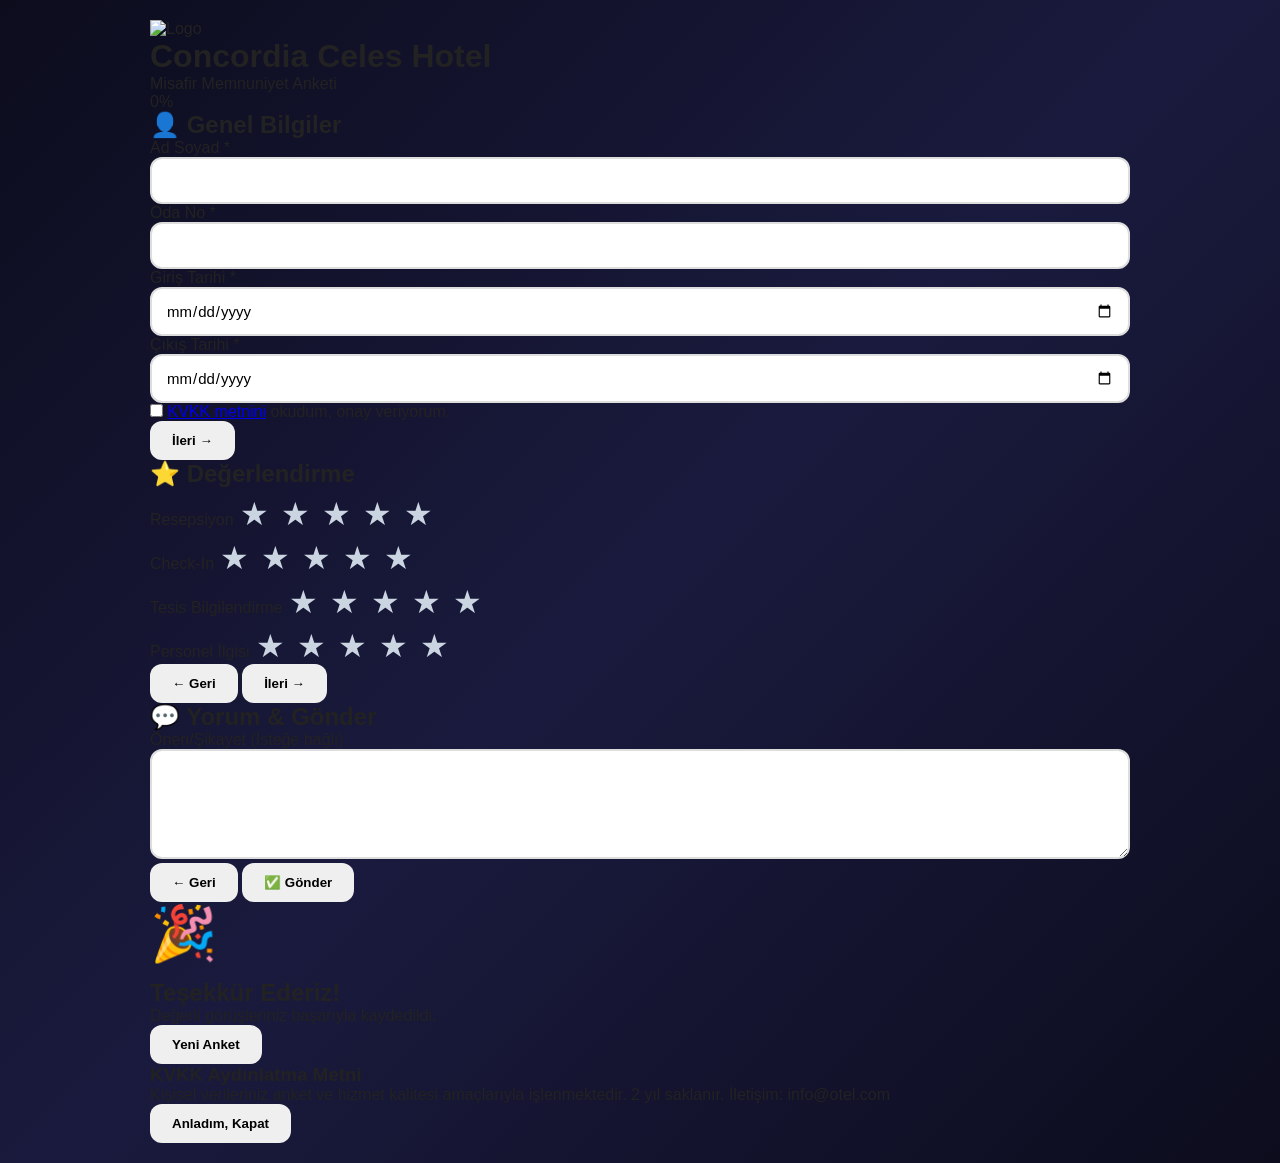
==== commit b2e4e4be: "Update index.html" ====
--- a/index.html
+++ b/index.html
@@ -1,974 +1,100 @@
 <!DOCTYPE html>
 <html lang="tr">
 <head>
-    <meta charset="UTF-8">
-    <meta name="viewport" content="width=device-width, initial-scale=1.0">
-    <title>🏨 Otel Misafir Anket Sistemi</title>
-    <link rel="stylesheet" href="style.css">
-    <link href="https://fonts.googleapis.com/css2?family=Poppins:wght@300;400;500;600;700&display=swap" rel="stylesheet">
+  <meta charset="UTF-8">
+  <meta name="viewport" content="width=device-width, initial-scale=1.0">
+  <title>Concordia Celes Hotel - Misafir Anketi</title>
+  <link rel="stylesheet" href="style.css">
 </head>
 <body>
+  <div class="container">
+    <header class="app-header">
+      <img src="logo.png" alt="Logo" class="logo">
+      <h1>Concordia Celes Hotel</h1>
+      <p>Misafir Memnuniyet Anketi</p>
+    </header>
 
-<div class="container">
-    <!-- DİL SEÇİMİ -->
-    <div class="language-selector" id="languageSelector">
-        <div class="lang-header">
-            <img src="logo.png?v=1" alt="Hotel Logo" style="width:150px; margin-bottom:15px;">
-            <h2>Select Language / Dil Seçin</h2>
+    <div class="progress-wrapper">
+      <div class="progress-bar"><div id="progressFill"></div></div>
+      <span id="progressText">0%</span>
+    </div>
+
+    <form id="surveyForm" novalidate>
+      <!-- ADIM 1: BİLGİLER -->
+      <div class="step active" data-step="1">
+        <h2>👤 Genel Bilgiler</h2>
+        <div class="field"><label>Ad Soyad *</label><input type="text" name="fullName" required></div>
+        <div class="field"><label>Oda No *</label><input type="text" name="roomNumber" required></div>
+        <div class="field"><label>Giriş Tarihi *</label><input type="date" name="checkIn" required></div>
+        <div class="field"><label>Çıkış Tarihi *</label><input type="date" name="checkOut" required></div>
+        <div class="field kvkk">
+          <label><input type="checkbox" name="kvkk" required> <a href="#" onclick="openKvkk(); return false;">KVKK metnini</a> okudum, onay veriyorum.</label>
+        </div>
+        <div class="nav"><div></div><button type="button" class="btn next" onclick="nextStep()">İleri →</button></div>
+      </div>
+
+      <!-- ADIM 2: PUANLAMA -->
+      <div class="step" data-step="2">
+        <h2>⭐ Değerlendirme</h2>
+        
+        <div class="rating">
+          <label>Resepsiyon</label>
+          <div class="stars" data-field="reception"></div>
+          <input type="hidden" name="reception" required>
         </div>
 
-        <div class="lang-grid">
-            <button class="lang-btn" onclick="setLanguage('tr')">
-                <span class="flag">🇹🇷</span>
-                <span>Türkçe</span>
-            </button>
-            <button class="lang-btn" onclick="setLanguage('en')">
-                <span class="flag">🇬🇧</span>
-                <span>English</span>
-            </button>
-            <button class="lang-btn" onclick="setLanguage('de')">
-                <span class="flag">🇩🇪</span>
-                <span>Deutsch</span>
-            </button>
-            <button class="lang-btn" onclick="setLanguage('ru')">
-                <span class="flag">🇷🇺</span>
-                <span>Русский</span>
-            </button>
-            <button class="lang-btn" onclick="setLanguage('pl')">
-                <span class="flag">🇵🇱</span>
-                <span>Polski</span>
-            </button>
-            <button class="lang-btn" onclick="setLanguage('ro')">
-                <span class="flag">🇷🇴</span>
-                <span>Română</span>
-            </button>
+        <div class="rating">
+          <label>Check-In</label>
+          <div class="stars" data-field="checkin"></div>
+          <input type="hidden" name="checkin" required>
         </div>
+
+        <div class="rating">
+          <label>Tesis Bilgilendirme</label>
+          <div class="stars" data-field="info"></div>
+          <input type="hidden" name="info" required>
+        </div>
+
+        <div class="rating">
+          <label>Personel İlgisi</label>
+          <div class="stars" data-field="staff"></div>
+          <input type="hidden" name="staff" required>
+        </div>
+
+        <div class="nav">
+          <button type="button" class="btn prev" onclick="prevStep()">← Geri</button>
+          <button type="button" class="btn next" onclick="nextStep()">İleri →</button>
+        </div>
+      </div>
+
+      <!-- ADIM 3: GÖNDER -->
+      <div class="step" data-step="3">
+        <h2>💬 Yorum & Gönder</h2>
+        <div class="field"><label>Öneri/Şikayet (İsteğe bağlı)</label><textarea name="comment" rows="3"></textarea></div>
+        <div class="nav">
+          <button type="button" class="btn prev" onclick="prevStep()">← Geri</button>
+          <button type="button" class="btn submit" onclick="submitForm()">✅ Gönder</button>
+        </div>
+      </div>
+    </form>
+
+    <!-- TEŞEKKÜR -->
+    <div id="thankScreen" class="step thank-screen">
+      <div class="thank-icon">🎉</div>
+      <h2>Teşekkür Ederiz!</h2>
+      <p>Değerli görüşleriniz başarıyla kaydedildi.</p>
+      <button class="btn" onclick="location.reload()">Yeni Anket</button>
     </div>
 
-    <!-- ANA ANKET FORMU -->
-    <div class="survey-form" id="surveyForm" style="display: none;">
-        
-        <!-- HEADER -->
-        <div class="header">
-            <img src="logo.png?v=1" alt="Hotel Logo" style="width:120px; margin-bottom:10px;">
-            <h1 data-translate="hotelName">Concordia Celes Hotel</h1>
-            <p data-translate="surveyTitle">Misafir Memnuniyet Anketi</p>
-            <div class="lang-change" onclick="changeLanguage()">
-                🌐 <span id="currentLangName">Türkçe</span>
-            </div>
-        </div>
-
-        <!-- İLERLEME ÇUBUĞU -->
-        <div class="progress-container">
-            <div class="progress-bar" id="progressBar">
-                <span id="progressText">0%</span>
-            </div>
-        </div>
-
-        <form id="mainForm" novalidate>
-
-            <!-- ========== BÖLÜM 1: GENEL BİLGİLER ========== -->
-            <div class="section active" id="section1">
-                <div class="section-title">
-                    <span class="section-icon">👤</span>
-                    <h2 data-translate="generalInfo">GENEL BİLGİLER</h2>
-                </div>
-
-                <div class="form-group">
-                    <label data-translate="fullName">Ad Soyad *</label>
-                    <input type="text" name="fullName" required>
-                </div>
-
-                <div class="form-group">
-                    <label data-translate="gender">Cinsiyetiniz *</label>
-                    <div class="gender-buttons">
-                        <label class="gender-btn">
-                            <input type="radio" name="gender" value="Kadın" required>
-                            <span>👩 <span data-translate="female">Kadın</span></span>
-                        </label>
-                        <label class="gender-btn">
-                            <input type="radio" name="gender" value="Erkek">
-                            <span>👨 <span data-translate="male">Erkek</span></span>
-                        </label>
-                    </div>
-                </div>
-
-                <div class="form-group">
-                    <label data-translate="nationality">Uyruğu *</label>
-                    <select name="nationality" required>
-                        <option value="" data-translate="selectOption">Seçiniz...</option>
-                        <option value="Türkiye">🇹🇷 Türkiye</option>
-                        <option value="Germany">🇩🇪 Almanya</option>
-                        <option value="United Kingdom">🇬🇧 İngiltere</option>
-                        <option value="Russia">🇷🇺 Rusya</option>
-                        <option value="Poland">🇵🇱 Polonya</option>
-                        <option value="Romania">🇷🇴 Romanya</option>
-                        <option value="France">🇫🇷 Fransa</option>
-                        <option value="Netherlands">🇳🇱 Hollanda</option>
-                        <option value="Italy">🇮🇹 İtalya</option>
-                        <option value="USA">🇺🇸 ABD</option>
-                        <option value="Other" data-translate="other">Diğer</option>
-                    </select>
-                </div>
-
-                <div class="form-group">
-                    <label data-translate="roomNumber">Oda Numarası *</label>
-                    <input type="text" name="roomNumber" required placeholder="Örn: 305">
-                </div>
-
-                <div class="form-row">
-                    <div class="form-group">
-                        <label data-translate="checkIn">Giriş Tarihi *</label>
-                        <input type="date" name="checkIn" required id="checkInDate">
-                    </div>
-                    <div class="form-group">
-                        <label data-translate="checkOut">Çıkış Tarihi *</label>
-                        <input type="date" name="checkOut" required id="checkOutDate">
-                    </div>
-                </div>
-
-                <div class="form-group">
-                    <label data-translate="email">Mail Adresi</label>
-                    <input type="email" name="email" placeholder="ornek@email.com">
-                </div>
-
-                <!-- KVKK ONAY -->
-                <div class="form-group">
-                    <div class="kvkk-box">
-                        <label class="kvkk-label">
-                            <input type="checkbox" name="kvkkOnay" id="kvkkOnay">
-                            <span>
-                                <span data-translate="kvkkText">
-                                    Kişisel verilerimin Concordia Celes Hotel tarafından misafir memnuniyeti amacıyla işlenmesine onay veriyorum.
-                                </span>
-                                <a href="#" onclick="showKvkk(); return false;">
-                                    📄 <span data-translate="kvkkLink">KVKK Aydınlatma Metni</span>
-                                </a>
-                            </span>
-                        </label>
-                    </div>
-                </div>
-
-                <div class="btn-group">
-                    <div></div>
-                    <button type="button" class="btn btn-next" onclick="nextSection(1)">
-                        <span data-translate="next">İleri</span> →
-                    </button>
-                </div>
-            </div>
-
-            <!-- ========== BÖLÜM 2: ÖN BÜRO & RESEPSİYON ========== -->
-            <div class="section" id="section2">
-                <div class="section-title">
-                    <span class="section-icon">🛎️</span>
-                    <h2 data-translate="frontOffice">ÖN BÜRO RESEPSİYON</h2>
-                </div>
-
-                <div class="rating-item">
-                    <label data-translate="welcomeGreeting">Giriş Karşılama</label>
-                    <div class="stars" data-name="welcomeGreeting"></div>
-                    <input type="hidden" name="welcomeGreeting">
-                </div>
-
-                <div class="rating-item">
-                    <label data-translate="checkInProcess">Check-In İşlemleri</label>
-                    <div class="stars" data-name="checkInProcess"></div>
-                    <input type="hidden" name="checkInProcess">
-                </div>
-
-                <div class="rating-item">
-                    <label data-translate="facilityInfo">Tesis Hakkında Bilgilendirme</label>
-                    <div class="stars" data-name="facilityInfo"></div>
-                    <input type="hidden" name="facilityInfo">
-                </div>
-
-                <div class="rating-item">
-                    <label data-translate="frontDeskCare">Personelin İlgi ve Nezaketi</label>
-                    <div class="stars" data-name="frontDeskCare"></div>
-                    <input type="hidden" name="frontDeskCare">
-                </div>
-
-                <div class="rating-item">
-                    <label data-translate="bellboyService">Bellboy Hizmetleri</label>
-                    <div class="stars" data-name="bellboyService"></div>
-                    <input type="hidden" name="bellboyService">
-                </div>
-
-                <div class="btn-group">
-                    <button type="button" class="btn btn-prev" onclick="prevSection(2)">
-                        ← <span data-translate="back">Geri</span>
-                    </button>
-                    <button type="button" class="btn btn-next" onclick="nextSection(2)">
-                        <span data-translate="next">İleri</span> →
-                    </button>
-                </div>
-            </div>
-
-            <!-- ========== BÖLÜM 3: GUEST RELATION ========== -->
-            <div class="section" id="section3">
-                <div class="section-title">
-                    <span class="section-icon">🤝</span>
-                    <h2 data-translate="guestRelation">GUEST RELATION</h2>
-                </div>
-
-                <div class="rating-item">
-                    <label data-translate="grWelcomeQuality">Misafir ile İletişimi</label>
-                    <div class="stars" data-name="grWelcomeQuality"></div>
-                    <input type="hidden" name="grWelcomeQuality">
-                </div>
-
-                <div class="rating-item">
-                    <label data-translate="problemSolving">Bilgilendirme Yeterliliği</label>
-                    <div class="stars" data-name="problemSolving"></div>
-                    <input type="hidden" name="problemSolving">
-                </div>
-
-                <div class="rating-item">
-                    <label data-translate="guestFollowUp">Personelin İlgi ve Nezaketi</label>
-                    <div class="stars" data-name="guestFollowUp"></div>
-                    <input type="hidden" name="guestFollowUp">
-                </div>
-
-                <div class="btn-group">
-                    <button type="button" class="btn btn-prev" onclick="prevSection(3)">
-                        ← <span data-translate="back">Geri</span>
-                    </button>
-                    <button type="button" class="btn btn-next" onclick="nextSection(3)">
-                        <span data-translate="next">İleri</span> →
-                    </button>
-                </div>
-            </div>
-
-            <!-- ========== BÖLÜM 4: KAT HİZMETLERİ ========== -->
-            <div class="section" id="section4">
-                <div class="section-title">
-                    <span class="section-icon">🧹</span>
-                    <h2 data-translate="housekeeping">KAT HİZMETLERİ</h2>
-                </div>
-
-                <div class="rating-item">
-                    <label data-translate="initialRoomCleaning">İlk Varışınızda Oda Temizliği</label>
-                    <div class="stars" data-name="initialRoomCleaning"></div>
-                    <input type="hidden" name="initialRoomCleaning">
-                </div>
-
-                <div class="rating-item">
-                    <label data-translate="roomAppearance">Oda Fiziki Görünümü ve Konforu</label>
-                    <div class="stars" data-name="roomAppearance"></div>
-                    <input type="hidden" name="roomAppearance">
-                </div>
-
-                <div class="rating-item">
-                    <label data-translate="dailyRoomCleaning">Konaklama Süresince Oda Temizliği ve Düzeni</label>
-                    <div class="stars" data-name="dailyRoomCleaning"></div>
-                    <input type="hidden" name="dailyRoomCleaning">
-                </div>
-
-                <div class="rating-item">
-                    <label data-translate="minibarService">Minibar Hizmeti</label>
-                    <div class="stars" data-name="minibarService"></div>
-                    <input type="hidden" name="minibarService">
-                </div>
-
-                <div class="rating-item">
-                    <label data-translate="publicAreaCleaning">Genel Alan Temizliği</label>
-                    <div class="stars" data-name="publicAreaCleaning"></div>
-                    <input type="hidden" name="publicAreaCleaning">
-                </div>
-
-                <div class="rating-item">
-                    <label data-translate="beachPoolCleaning">Sahil ve Havuz Çevre Temizliği</label>
-                    <div class="stars" data-name="beachPoolCleaning"></div>
-                    <input type="hidden" name="beachPoolCleaning">
-                </div>
-
-                <div class="rating-item">
-                    <label data-translate="housekeepingStaffCare">Personelin İlgi ve Nezaketi</label>
-                    <div class="stars" data-name="housekeepingStaffCare"></div>
-                    <input type="hidden" name="housekeepingStaffCare">
-                </div>
-
-                <div class="btn-group">
-                    <button type="button" class="btn btn-prev" onclick="prevSection(4)">
-                        ← <span data-translate="back">Geri</span>
-                    </button>
-                    <button type="button" class="btn btn-next" onclick="nextSection(4)">
-                        <span data-translate="next">İleri</span> →
-                    </button>
-                </div>
-            </div>
-
-            <!-- ========== BÖLÜM 5: MUTFAK ========== -->
-            <div class="section" id="section5">
-                <div class="section-title">
-                    <span class="section-icon">🍽️</span>
-                    <h2 data-translate="foodServices">MUTFAK</h2>
-                </div>
-
-                <div class="rating-item">
-                    <label data-translate="breakfastVariety">Kahvaltı Büfesi Çeşitliliği</label>
-                    <div class="stars" data-name="breakfastVariety"></div>
-                    <input type="hidden" name="breakfastVariety">
-                </div>
-
-                <div class="rating-item">
-                    <label data-translate="lunchVariety">Öğle Yemeği Büfesi Çeşitliliği</label>
-                    <div class="stars" data-name="lunchVariety"></div>
-                    <input type="hidden" name="lunchVariety">
-                </div>
-
-                <div class="rating-item">
-                    <label data-translate="dinnerVariety">Akşam Yemeği Büfesi Çeşitliliği</label>
-                    <div class="stars" data-name="dinnerVariety"></div>
-                    <input type="hidden" name="dinnerVariety">
-                </div>
-
-                <div class="rating-item">
-                    <label data-translate="alacarteQuality">Alacart Restaurant Yemek Sunumu ve Kalitesi</label>
-                    <div class="stars" data-name="alacarteQuality"></div>
-                    <input type="hidden" name="alacarteQuality">
-                </div>
-
-                <div class="rating-item">
-                    <label data-translate="kitchenHygiene">Mutfağın Hijyen ve Temizliği</label>
-                    <div class="stars" data-name="kitchenHygiene"></div>
-                    <input type="hidden" name="kitchenHygiene">
-                </div>
-
-                <div class="rating-item">
-                    <label data-translate="foodStaffCare">Personelin İlgi ve Nezaketi</label>
-                    <div class="stars" data-name="foodStaffCare"></div>
-                    <input type="hidden" name="foodStaffCare">
-                </div>
-
-                <div class="btn-group">
-                    <button type="button" class="btn btn-prev" onclick="prevSection(5)">
-                        ← <span data-translate="back">Geri</span>
-                    </button>
-                    <button type="button" class="btn btn-next" onclick="nextSection(5)">
-                        <span data-translate="next">İleri</span> →
-                    </button>
-                </div>
-            </div>
-
-            <!-- ========== BÖLÜM 6: BARLAR ========== -->
-            <div class="section" id="section6">
-                <div class="section-title">
-                    <span class="section-icon">🍸</span>
-                    <h2 data-translate="barsServices">BARLAR</h2>
-                </div>
-
-                <div class="rating-item">
-                    <label data-translate="poolBarQuality">Pool Bar Servis Kalitesi</label>
-                    <div class="stars" data-name="poolBarQuality"></div>
-                    <input type="hidden" name="poolBarQuality">
-                </div>
-
-                <div class="rating-item">
-                    <label data-translate="lobbyBarQuality">Lobby Bar Servis Kalitesi</label>
-                    <div class="stars" data-name="lobbyBarQuality"></div>
-                    <input type="hidden" name="lobbyBarQuality">
-                </div>
-
-                <div class="rating-item">
-                    <label data-translate="snackBarQuality">Snack Bar Servis Kalitesi</label>
-                    <div class="stars" data-name="snackBarQuality"></div>
-                    <input type="hidden" name="snackBarQuality">
-                </div>
-
-                <div class="rating-item">
-                    <label data-translate="drinkQuality">İçki Kalitesi ve Sunumu</label>
-                    <div class="stars" data-name="drinkQuality"></div>
-                    <input type="hidden" name="drinkQuality">
-                </div>
-
-                <div class="rating-item">
-                    <label data-translate="barHygiene">Barların Hijyen ve Temizliği</label>
-                    <div class="stars" data-name="barHygiene"></div>
-                    <input type="hidden" name="barHygiene">
-                </div>
-
-                <div class="rating-item">
-                    <label data-translate="barStaffCare">Personelin İlgi ve Nezaketi</label>
-                    <div class="stars" data-name="barStaffCare"></div>
-                    <input type="hidden" name="barStaffCare">
-                </div>
-
-                <div class="btn-group">
-                    <button type="button" class="btn btn-prev" onclick="prevSection(6)">
-                        ← <span data-translate="back">Geri</span>
-                    </button>
-                    <button type="button" class="btn btn-next" onclick="nextSection(6)">
-                        <span data-translate="next">İleri</span> →
-                    </button>
-                </div>
-            </div>
-
-            <!-- ========== BÖLÜM 7: RESTAURANT HİZMETLERİ ========== -->
-            <div class="section" id="section7">
-                <div class="section-title">
-                    <span class="section-icon">🍴</span>
-                    <h2 data-translate="restaurantServices">RESTAURANT HİZMETLERİ</h2>
-                </div>
-
-                <div class="rating-item">
-                    <label data-translate="restaurantLayout">Restaurant Düzeni ve Kalitesi</label>
-                    <div class="stars" data-name="restaurantLayout"></div>
-                    <input type="hidden" name="restaurantLayout">
-                </div>
-
-                <div class="rating-item">
-                    <label data-translate="restaurantCapacity">Restaurant Yer Yeterliliği</label>
-                    <div class="stars" data-name="restaurantCapacity"></div>
-                    <input type="hidden" name="restaurantCapacity">
-                </div>
-
-                <div class="rating-item">
-                    <label data-translate="restaurantHygiene">Restaurant Hijyen ve Temizliği</label>
-                    <div class="stars" data-name="restaurantHygiene"></div>
-                    <input type="hidden" name="restaurantHygiene">
-                </div>
-
-                <div class="rating-item">
-                    <label data-translate="snackbarRestaurant">Snackbar Restaurant Hizmeti</label>
-                    <div class="stars" data-name="snackbarRestaurant"></div>
-                    <input type="hidden" name="snackbarRestaurant">
-                </div>
-
-                <div class="rating-item">
-                    <label data-translate="alacarteRestaurant">Alacart Restaurant Hizmeti ve Personel İlgisi</label>
-                    <div class="stars" data-name="alacarteRestaurant"></div>
-                    <input type="hidden" name="alacarteRestaurant">
-                </div>
-
-                <div class="rating-item">
-                    <label data-translate="restaurantStaffCare">Personelin İlgi ve Nezaketi</label>
-                    <div class="stars" data-name="restaurantStaffCare"></div>
-                    <input type="hidden" name="restaurantStaffCare">
-                </div>
-
-                <div class="btn-group">
-                    <button type="button" class="btn btn-prev" onclick="prevSection(7)">
-                        ← <span data-translate="back">Geri</span>
-                    </button>
-                    <button type="button" class="btn btn-next" onclick="nextSection(7)">
-                        <span data-translate="next">İleri</span> →
-                    </button>
-                </div>
-            </div>
-
-            <!-- ========== BÖLÜM 8: TEKNİK SERVİS ========== -->
-            <div class="section" id="section8">
-                <div class="section-title">
-                    <span class="section-icon">🔧</span>
-                    <h2 data-translate="technicalService">TEKNİK SERVİS</h2>
-                </div>
-
-                <div class="rating-item">
-                    <label data-translate="roomTechnicalSystems">Oda Teknik Sistemleri</label>
-                    <div class="stars" data-name="roomTechnicalSystems"></div>
-                    <input type="hidden" name="roomTechnicalSystems">
-                </div>
-
-                <div class="rating-item">
-                    <label data-translate="maintenanceResponse">Arıza Bildirimi ve Giderme</label>
-                    <div class="stars" data-name="maintenanceResponse"></div>
-                    <input type="hidden" name="maintenanceResponse">
-                </div>
-
-                <div class="rating-item">
-                    <label data-translate="environmentLighting">Çevre Aydınlatma ve Düzeni</label>
-                    <div class="stars" data-name="environmentLighting"></div>
-                    <input type="hidden" name="environmentLighting">
-                </div>
-
-                <div class="rating-item">
-                    <label data-translate="poolWaterCleaning">Havuz Suyu Temizliği</label>
-                    <div class="stars" data-name="poolWaterCleaning"></div>
-                    <input type="hidden" name="poolWaterCleaning">
-                </div>
-
-                <div class="rating-item">
-                    <label data-translate="technicalStaffCare">Personelin İlgi ve Nezaketi</label>
-                    <div class="stars" data-name="technicalStaffCare"></div>
-                    <input type="hidden" name="technicalStaffCare">
-                </div>
-
-                <div class="btn-group">
-                    <button type="button" class="btn btn-prev" onclick="prevSection(8)">
-                        ← <span data-translate="back">Geri</span>
-                    </button>
-                    <button type="button" class="btn btn-next" onclick="nextSection(8)">
-                        <span data-translate="next">İleri</span> →
-                    </button>
-                </div>
-            </div>
-
-            <!-- ========== BÖLÜM 9: EĞLENCE HİZMETLERİ ========== -->
-            <div class="section" id="section9">
-                <div class="section-title">
-                    <span class="section-icon">🎭</span>
-                    <h2 data-translate="entertainmentServices">EĞLENCE HİZMETLERİ</h2>
-                </div>
-
-                <div class="rating-item">
-                    <label data-translate="daytimeActivities">Animasyon Ekibi ile Gündüz Aktiviteleri</label>
-                    <div class="stars" data-name="daytimeActivities"></div>
-                    <input type="hidden" name="daytimeActivities">
-                </div>
-
-                <div class="rating-item">
-                    <label data-translate="sportsAreas">Aktivite ve Spor Alanları ve Ekipmanları</label>
-                    <div class="stars" data-name="sportsAreas"></div>
-                    <input type="hidden" name="sportsAreas">
-                </div>
-
-                <div class="rating-item">
-                    <label data-translate="eveningShows">Akşam Aktiviteleri ve Showlar</label>
-                    <div class="stars" data-name="eveningShows"></div>
-                    <input type="hidden" name="eveningShows">
-                </div>
-
-                <div class="rating-item">
-                    <label data-translate="miniclubActivities">Miniclub Aktiviteleri</label>
-                    <div class="stars" data-name="miniclubActivities"></div>
-                    <input type="hidden" name="miniclubActivities">
-                </div>
-
-                <div class="rating-item">
-                    <label data-translate="entertainmentStaffCare">Personelin İlgi ve Nezaketi</label>
-                    <div class="stars" data-name="entertainmentStaffCare"></div>
-                    <input type="hidden" name="entertainmentStaffCare">
-                </div>
-
-                <div class="btn-group">
-                    <button type="button" class="btn btn-prev" onclick="prevSection(9)">
-                        ← <span data-translate="back">Geri</span>
-                    </button>
-                    <button type="button" class="btn btn-next" onclick="nextSection(9)">
-                        <span data-translate="next">İleri</span> →
-                    </button>
-                </div>
-            </div>
-
-            <!-- ========== BÖLÜM 10: DİĞER HİZMETLER ========== -->
-            <div class="section" id="section10">
-                <div class="section-title">
-                    <span class="section-icon">⭐</span>
-                    <h2 data-translate="otherServices">DİĞER HİZMETLER</h2>
-                </div>
-
-                <div class="rating-item">
-                    <label data-translate="landscaping">Genel Düzenleme / Peyzaj</label>
-                    <div class="stars" data-name="landscaping"></div>
-                    <input type="hidden" name="landscaping">
-                </div>
-
-                <div class="rating-item">
-                    <label data-translate="spaServices">Sauna-Hamam Hizmetleri</label>
-                    <div class="stars" data-name="spaServices"></div>
-                    <input type="hidden" name="spaServices">
-                </div>
-
-                <div class="rating-item">
-                    <label data-translate="shopBehavior">Hotel Genel Esnaf Davranışları</label>
-                    <div class="stars" data-name="shopBehavior"></div>
-                    <input type="hidden" name="shopBehavior">
-                </div>
-
-                <div class="rating-item">
-                    <label data-translate="priceQuality">Fiyat Kalitesi ve İlişkisi</label>
-                    <div class="stars" data-name="priceQuality"></div>
-                    <input type="hidden" name="priceQuality">
-                </div>
-
-                <div class="btn-group">
-                    <button type="button" class="btn btn-prev" onclick="prevSection(10)">
-                        ← <span data-translate="back">Geri</span>
-                    </button>
-                    <button type="button" class="btn btn-next" onclick="nextSection(10)">
-                        <span data-translate="next">İleri</span> →
-                    </button>
-                </div>
-            </div>
-
-            <!-- ========== BÖLÜM 11: ÖNERİLER ========== -->
-            <div class="section" id="section11">
-                <div class="section-title">
-                    <span class="section-icon">📝</span>
-                    <h2 data-translate="suggestions">ÖNERİLERİNİZ</h2>
-                </div>
-
-                <div class="form-group">
-                    <label data-translate="previousStay">Otelimizde Daha Önce Bulundunuz Mu? *</label>
-                    <div class="yes-no-buttons">
-                        <label class="yn-btn">
-                            <input type="radio" name="previousStay" value="Evet" required>
-                            <span data-translate="yes">Evet</span>
-                        </label>
-                        <label class="yn-btn">
-                            <input type="radio" name="previousStay" value="Hayır">
-                            <span data-translate="no">Hayır</span>
-                        </label>
-                    </div>
-                </div>
-
-                <div class="form-group">
-                    <label data-translate="praisedStaff">Hizmetinden Dolayı Övgüye Bulunduğunuz Personelin İsmi</label>
-                    <input type="text" name="praisedStaff" placeholder="">
-                </div>
-
-                <div class="form-group">
-                    <label data-translate="generalComments">Genel Düşünce ve Yorumlarınız (0-500 karakter)</label>
-                    <textarea name="generalComments" maxlength="500" rows="4"></textarea>
-                    <small class="char-count">0 / 500</small>
-                </div>
-
-                <div class="form-group">
-                    <label data-translate="willReturnQuestion">Tekrar Gelir Misiniz? *</label>
-                    <div class="yes-no-buttons">
-                        <label class="yn-btn">
-                            <input type="radio" name="willReturn" value="Evet" required>
-                            <span data-translate="yes">Evet</span>
-                        </label>
-                        <label class="yn-btn">
-                            <input type="radio" name="willReturn" value="Hayır">
-                            <span data-translate="no">Hayır</span>
-                        </label>
-                    </div>
-                </div>
-
-                <div class="form-group">
-                    <label data-translate="wouldRecommend">Bizi Çevrenize Tavsiye Eder Misiniz? *</label>
-                    <div class="yes-no-buttons">
-                        <label class="yn-btn">
-                            <input type="radio" name="wouldRecommend" value="Evet" required>
-                            <span data-translate="yes">Evet</span>
-                        </label>
-                        <label class="yn-btn">
-                            <input type="radio" name="wouldRecommend" value="Hayır">
-                            <span data-translate="no">Hayır</span>
-                        </label>
-                    </div>
-                </div>
-
-                <div class="btn-group">
-                    <button type="button" class="btn btn-prev" onclick="prevSection(11)">
-                        ← <span data-translate="back">Geri</span>
-                    </button>
-                    <button type="submit" class="btn btn-submit">
-                        ✅ <span data-translate="submit">Anketi Gönder</span>
-                    </button>
-                </div>
-            </div>
-
-        </form>
+    <!-- KVKK MODAL -->
+    <div id="kvkkModal" class="modal">
+      <div class="modal-box">
+        <h3>KVKK Aydınlatma Metni</h3>
+        <p>Kişisel verileriniz anket ve hizmet kalitesi amaçlarıyla işlenmektedir. 2 yıl saklanır. İletişim: info@otel.com</p>
+        <button class="btn" onclick="closeKvkk()">Anladım, Kapat</button>
+      </div>
     </div>
-
-    <!-- TEŞEKKÜR SAYFASI -->
-    <div class="thank-you" id="thankYou" style="display: none;">
-        <div class="thank-icon">🎉</div>
-        <h2 data-translate="thankYouTitle">Teşekkür Ederiz!</h2>
-        <p data-translate="thankYouMessage">Değerli görüşleriniz bizim için çok önemli.</p>
-        <button class="btn" onclick="resetForm()">
-            <span data-translate="newSurvey">Yeni Anket</span>
-        </button>
-    </div>
-
-</div>
-
-<script src="translations.js?v=1"></script>
-<script src="script.js?v=99"></script>
+  </div>
+  <script src="script.js"></script>
 </body>
 </html>
-
-<!-- KVKK MODAL -->
-<div id="kvkkModal" style="
-    display:none;
-    position:fixed;
-    top:0; left:0;
-    width:100%; height:100%;
-    background:rgba(0,0,0,0.7);
-    z-index:9999;
-    overflow-y:auto;
-    padding:20px;
-">
-    <div style="
-        background:white;
-        margin:20px auto;
-        padding:30px;
-        max-width:600px;
-        border-radius:15px;
-    ">
-        <h2 style="color:#1a1a3e;">
-            🔒 KVKK Aydınlatma Metni
-        </h2>
-        <hr>
-        <p><b>Veri Sorumlusu:</b><br>
-        Concordia Celes Hotel<br>
-        info@concordiaceles.com</p>
-
-        <p><b>Toplanan Kişisel Veriler:</b><br>
-        Ad Soyad, Cinsiyet, Uyruk, 
-        Oda Numarası, Giriş-Çıkış Tarihi, 
-        E-posta Adresi, Memnuniyet Puanları</p>
-
-        <p><b>İşleme Amacı:</b><br>
-        Misafir memnuniyetini ölçmek ve 
-        hizmet kalitesini artırmak</p>
-
-        <p><b>Saklama Süresi:</b><br>
-        Verileriniz 2 yıl süreyle saklanacaktır.</p>
-
-        <p><b>Haklarınız:</b><br>
-        ✅ Verilerinize erişim hakkı<br>
-        ✅ Düzeltme talep etme hakkı<br>
-        ✅ Silme talep etme hakkı<br>
-        ✅ İşlemeye itiraz hakkı</p>
-
-        <p><b>İletişim:</b><br>
-        📧 info@concordiaceles.com<br>
-        🌐 www.concordiaceles.com</p>
-
-        <button onclick="closeKvkk()" style="
-            background:#1a1a3e;
-            color:white;
-            padding:12px 30px;
-            border:none;
-            border-radius:8px;
-            cursor:pointer;
-            font-size:16px;
-            margin-top:15px;
-            width:100%;
-        ">
-            ✓ Anladım, Kapat
-        </button>
-    </div>
-</div>
-
-<script>
-let currentSectionIndex = 0;
-
-function getSections() {
-    return Array.from(document.querySelectorAll('.section'));
-}
-
-function updateProgressBar() {
-    const progressBar = document.getElementById('progressBar');
-    const progressText = document.getElementById('progressText');
-    const sections = getSections();
-
-    if (!progressBar || !progressText || sections.length < 2) return;
-
-    const percent = Math.round((currentSectionIndex / (sections.length - 1)) * 100);
-    progressBar.style.width = percent + '%';
-    progressText.textContent = percent + '%';
-}
-
-function showSection(index) {
-    const sections = getSections();
-    if (!sections.length) return;
-
-    if (index < 0) index = 0;
-    if (index >= sections.length) index = sections.length - 1;
-
-    sections.forEach((sec, i) => {
-        sec.classList.toggle('active', i === index);
-    });
-
-    currentSectionIndex = index;
-    updateProgressBar();
-    window.scrollTo({ top: 0, behavior: 'smooth' });
-}
-
-function validateCurrentSection() {
-    const sections = getSections();
-    const active = sections[currentSectionIndex];
-    if (!active) return true;
-
-    const requiredFields = active.querySelectorAll('[required]');
-    for (const el of requiredFields) {
-        if (el.type === 'radio') {
-            const group = active.querySelectorAll(`input[name="${el.name}"]`);
-            const checked = Array.from(group).some(r => r.checked);
-            if (!checked) {
-                alert('Lütfen zorunlu alanları doldurun.');
-                return false;
-            }
-        } else if (!el.value.trim()) {
-            alert('Lütfen zorunlu alanları doldurun.');
-            el.focus();
-            return false;
-        }
-    }
-
-    return true;
-}
-
-/*
-  Butonlarda section numarası kullanıldığı için:
-  nextSection(1) -> section 2
-  nextSection(2) -> section 3
-  prevSection(2) -> section 1
-  prevSection(11) -> section 10
-*/
-function nextSection(sectionNumber = currentSectionIndex + 1) {
-    if (!validateCurrentSection()) return;
-    showSection(sectionNumber);
-}
-
-function prevSection(sectionNumber = currentSectionIndex + 1) {
-    showSection(Math.max(0, sectionNumber - 2));
-}
-
-function initStars() {
-    document.querySelectorAll('.stars').forEach(stars => {
-        const inputs = stars.querySelectorAll('input[type="radio"]');
-
-        inputs.forEach(input => {
-            input.addEventListener('change', () => {
-                const name = input.name;
-                const value = parseInt(input.value, 10);
-
-                stars.querySelectorAll('label').forEach(label => {
-                    const radio = label.querySelector('input[type="radio"]');
-                    if (!radio || radio.name !== name) return;
-
-                    const radioVal = parseInt(radio.value, 10);
-                    label.classList.toggle('selected', radioVal <= value);
-                });
-            });
-        });
-    });
-}
-
-function showKvkk() {
-    const modal = document.getElementById('kvkkModal');
-    if (modal) modal.style.display = 'block';
-}
-
-function closeKvkk() {
-    const modal = document.getElementById('kvkkModal');
-    if (modal) modal.style.display = 'none';
-}
-
-window.addEventListener('click', function(e) {
-    const modal = document.getElementById('kvkkModal');
-    if (e.target === modal) {
-        closeKvkk();
-    }
-});
-
-function initStars() {
-    document.querySelectorAll('.stars').forEach(container => {
-        const fieldName = container.getAttribute('data-name');
-        if (!fieldName) return;
-
-        // Bir kez oluştur
-        if (container.dataset.ready === '1') return;
-        container.dataset.ready = '1';
-
-        const hiddenInput = container.parentElement.querySelector(`input[type="hidden"][name="${fieldName}"]`);
-
-        // 5 yıldız oluştur
-        let html = '';
-        for (let i = 5; i >= 1; i--) {
-            html += `
-                <label class="star" title="${i}">
-                    <input type="radio" name="${fieldName}_rating" value="${i}">
-                    <span>★</span>
-                </label>
-            `;
-        }
-        container.innerHTML = html;
-
-        const radios = container.querySelectorAll(`input[name="${fieldName}_rating"]`);
-
-        function updateStars() {
-            const checked = Array.from(radios).find(r => r.checked);
-            const value = checked ? parseInt(checked.value, 10) : 0;
-
-            if (hiddenInput) {
-                hiddenInput.value = value || '';
-            }
-
-            container.querySelectorAll('.star').forEach(label => {
-                const radio = label.querySelector('input[type="radio"]');
-                const radioVal = parseInt(radio.value, 10);
-                label.classList.toggle('selected', radioVal <= value);
-            });
-        }
-
-        radios.forEach(radio => {
-            radio.addEventListener('change', updateStars);
-        });
-
-        updateStars();
-    });
-}
-
-document.addEventListener('DOMContentLoaded', function () {
-    initStars();
-});
-</script>
-<!-- KVKK MODAL -->
-<div id="kvkkModal" style="
-    display:none;
-    position:fixed;
-    top:0; left:0;
-    width:100%; height:100%;
-    background:rgba(0,0,0,0.7);
-    z-index:9999;
-    overflow-y:auto;
-    padding:20px;
-">
-    <div style="
-        background:white;
-        margin:20px auto;
-        padding:30px;
-        max-width:600px;
-        border-radius:15px;
-    ">
-        <h2 style="color:#1a1a3e;">🔒 KVKK Aydınlatma Metni</h2>
-        <hr>
-
-        <p><b>Veri Sorumlusu:</b><br>
-        Concordia Celes Hotel<br>
-        info@concordiaceles.com</p>
-
-        <p><b>Toplanan Kişisel Veriler:</b><br>
-        Ad Soyad, Cinsiyet, Uyruk, Oda Numarası, Giriş-Çıkış Tarihi, E-posta Adresi, Memnuniyet Puanları</p>
-
-        <p><b>İşleme Amacı:</b><br>
-        Misafir memnuniyetini ölçmek ve hizmet kalitesini artırmak</p>
-
-        <p><b>Saklama Süresi:</b><br>
-        Verileriniz 2 yıl süreyle saklanacaktır.</p>
-
-        <p><b>Haklarınız:</b><br>
-        ✅ Verilerinize erişim hakkı<br>
-        ✅ Düzeltme talep etme hakkı<br>
-        ✅ Silme talep etme hakkı<br>
-        ✅ İşlemeye itiraz hakkı</p>
-
-        <p><b>İletişim:</b><br>
-        📧 info@concordiaceles.com<br>
-        🌐 www.concordiaceles.com</p>
-
-        <button onclick="closeKvkk()" style="
-            background:#1a1a3e;
-            color:white;
-            padding:12px 30px;
-            border:none;
-            border-radius:8px;
-            cursor:pointer;
-            font-size:16px;
-            margin-top:15px;
-            width:100%;
-        ">
-            ✓ Anladım, Kapat
-        </button>
-    </div>
-</div>
-</body>
-</html>
--- a/style.css
+++ b/style.css
@@ -342,12 +342,11 @@
 
 .stars .star:hover {
     transform: translateY(-1px);
-    color: #f5b301;
 }
 
 .stars .star.selected {
     color: #f5b301 !important;
-}.kvkk-content {
+}}.kvkk-content {
     background: #fff;
     max-width: 620px;
     margin: 30px auto;
@@ -438,3 +437,45 @@
         font-size: 24px;
     }
 }
+/* ⭐ YILDIZ SİSTEMİ - KESİN ÇALIŞIR */
+.stars {
+  display: inline-flex;
+  gap: 8px;
+  align-items: center;
+  direction: ltr; /* Soldan sağa zorla */
+}
+
+/* Radio butonlarını tamamen kaldır (JS yetmezse diye) */
+.stars input[type="radio"] {
+  display: none !important;
+  visibility: hidden !important;
+  position: absolute !important;
+  width: 0 !important;
+  height: 0 !important;
+  opacity: 0 !important;
+}
+
+/* Yıldız Görünümü */
+.stars .star {
+  font-size: 32px;
+  color: #cbd5e1; /* Pasif: Gri */
+  cursor: pointer;
+  user-select: none;
+  transition: color 0.2s, transform 0.2s;
+  line-height: 1;
+  padding: 2px;
+}
+
+.stars .star:hover {
+  transform: scale(1.15);
+  color: #fbbf24; /* Hover: Açık Sarı */
+}
+
+.stars .star.selected {
+  color: #f59e0b !important; /* Aktif: Koyu Sarı */
+}
+
+/* Hata Durumu */
+.stars.error .star {
+  color: #ef4444 !important;
+}
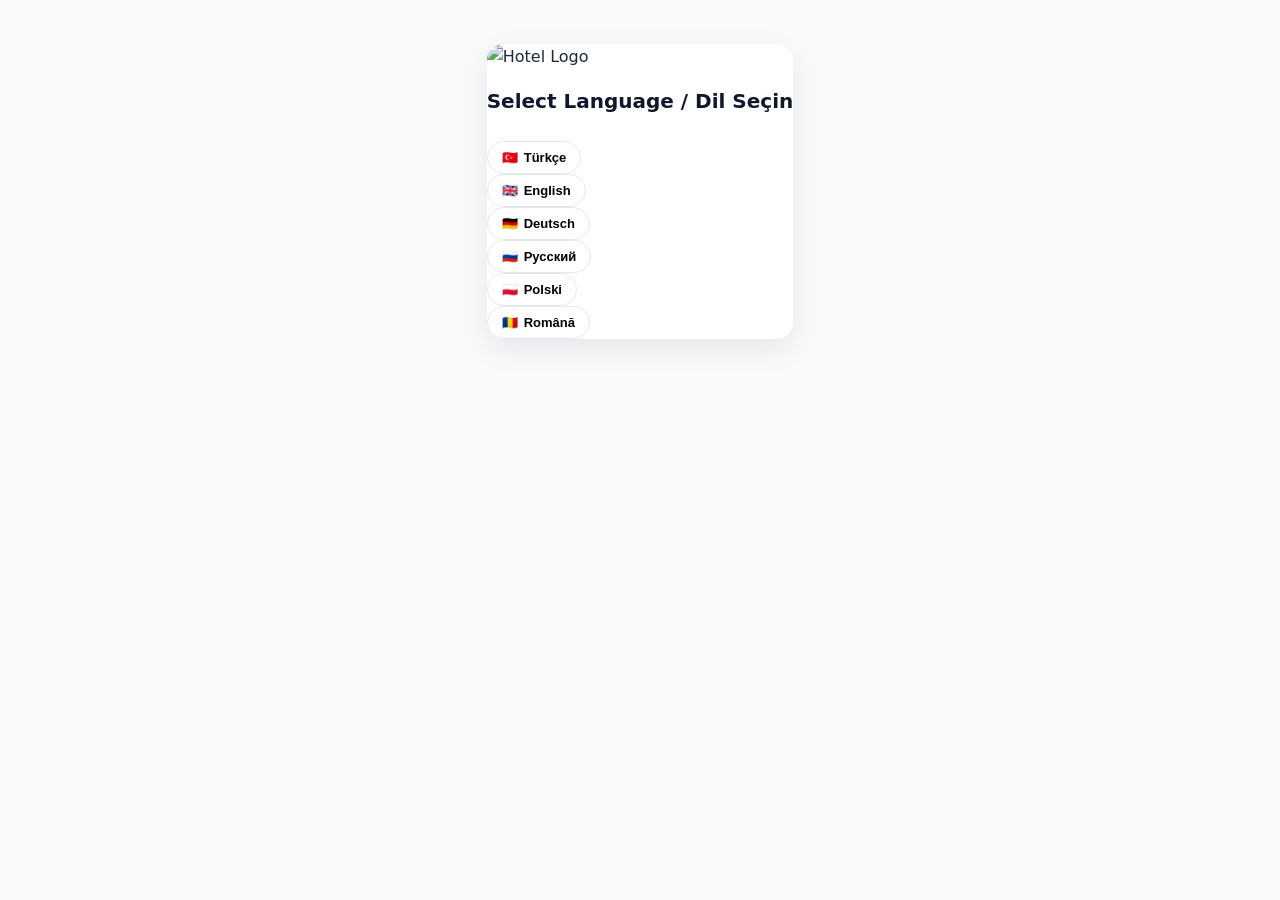
==== commit 29151e48: "Update index.html" ====
--- a/index.html
+++ b/index.html
@@ -1,100 +1,878 @@
 <!DOCTYPE html>
 <html lang="tr">
 <head>
-  <meta charset="UTF-8">
-  <meta name="viewport" content="width=device-width, initial-scale=1.0">
-  <title>Concordia Celes Hotel - Misafir Anketi</title>
-  <link rel="stylesheet" href="style.css">
+    <meta charset="UTF-8">
+    <meta name="viewport" content="width=device-width, initial-scale=1.0">
+    <title>🏨 Otel Misafir Anket Sistemi</title>
+    <link rel="stylesheet" href="style.css">
+    <link href="https://fonts.googleapis.com/css2?family=Poppins:wght@300;400;500;600;700&display=swap" rel="stylesheet">
 </head>
 <body>
-  <div class="container">
-    <header class="app-header">
-      <img src="logo.png" alt="Logo" class="logo">
-      <h1>Concordia Celes Hotel</h1>
-      <p>Misafir Memnuniyet Anketi</p>
-    </header>
-
-    <div class="progress-wrapper">
-      <div class="progress-bar"><div id="progressFill"></div></div>
-      <span id="progressText">0%</span>
+
+<div class="container">
+    <!-- DİL SEÇİMİ -->
+    <div class="language-selector" id="languageSelector">
+        <div class="lang-header">
+            <img src="logo.png?v=1" alt="Hotel Logo" style="width:150px; margin-bottom:15px;">
+            <h2>Select Language / Dil Seçin</h2>
+        </div>
+
+        <div class="lang-grid">
+            <button class="lang-btn" onclick="setLanguage('tr')">
+                <span class="flag">🇹🇷</span>
+                <span>Türkçe</span>
+            </button>
+            <button class="lang-btn" onclick="setLanguage('en')">
+                <span class="flag">🇬🇧</span>
+                <span>English</span>
+            </button>
+            <button class="lang-btn" onclick="setLanguage('de')">
+                <span class="flag">🇩🇪</span>
+                <span>Deutsch</span>
+            </button>
+            <button class="lang-btn" onclick="setLanguage('ru')">
+                <span class="flag">🇷🇺</span>
+                <span>Русский</span>
+            </button>
+            <button class="lang-btn" onclick="setLanguage('pl')">
+                <span class="flag">🇵🇱</span>
+                <span>Polski</span>
+            </button>
+            <button class="lang-btn" onclick="setLanguage('ro')">
+                <span class="flag">🇷🇴</span>
+                <span>Română</span>
+            </button>
+        </div>
     </div>
 
-    <form id="surveyForm" novalidate>
-      <!-- ADIM 1: BİLGİLER -->
-      <div class="step active" data-step="1">
-        <h2>👤 Genel Bilgiler</h2>
-        <div class="field"><label>Ad Soyad *</label><input type="text" name="fullName" required></div>
-        <div class="field"><label>Oda No *</label><input type="text" name="roomNumber" required></div>
-        <div class="field"><label>Giriş Tarihi *</label><input type="date" name="checkIn" required></div>
-        <div class="field"><label>Çıkış Tarihi *</label><input type="date" name="checkOut" required></div>
-        <div class="field kvkk">
-          <label><input type="checkbox" name="kvkk" required> <a href="#" onclick="openKvkk(); return false;">KVKK metnini</a> okudum, onay veriyorum.</label>
+    <!-- ANA ANKET FORMU -->
+    <div class="survey-form" id="surveyForm" style="display: none;">
+        
+        <!-- HEADER -->
+        <div class="header">
+            <img src="logo.png?v=1" alt="Hotel Logo" style="width:120px; margin-bottom:10px;">
+            <h1 data-translate="hotelName">Concordia Celes Hotel</h1>
+            <p data-translate="surveyTitle">Misafir Memnuniyet Anketi</p>
+            <div class="lang-change" onclick="changeLanguage()">
+                🌐 <span id="currentLangName">Türkçe</span>
+            </div>
         </div>
-        <div class="nav"><div></div><button type="button" class="btn next" onclick="nextStep()">İleri →</button></div>
-      </div>
-
-      <!-- ADIM 2: PUANLAMA -->
-      <div class="step" data-step="2">
-        <h2>⭐ Değerlendirme</h2>
-        
-        <div class="rating">
-          <label>Resepsiyon</label>
-          <div class="stars" data-field="reception"></div>
-          <input type="hidden" name="reception" required>
+
+        <!-- İLERLEME ÇUBUĞU -->
+        <div class="progress-container">
+            <div class="progress-bar" id="progressBar">
+                <span id="progressText">0%</span>
+            </div>
         </div>
 
-        <div class="rating">
-          <label>Check-In</label>
-          <div class="stars" data-field="checkin"></div>
-          <input type="hidden" name="checkin" required>
-        </div>
-
-        <div class="rating">
-          <label>Tesis Bilgilendirme</label>
-          <div class="stars" data-field="info"></div>
-          <input type="hidden" name="info" required>
-        </div>
-
-        <div class="rating">
-          <label>Personel İlgisi</label>
-          <div class="stars" data-field="staff"></div>
-          <input type="hidden" name="staff" required>
-        </div>
-
-        <div class="nav">
-          <button type="button" class="btn prev" onclick="prevStep()">← Geri</button>
-          <button type="button" class="btn next" onclick="nextStep()">İleri →</button>
-        </div>
-      </div>
-
-      <!-- ADIM 3: GÖNDER -->
-      <div class="step" data-step="3">
-        <h2>💬 Yorum & Gönder</h2>
-        <div class="field"><label>Öneri/Şikayet (İsteğe bağlı)</label><textarea name="comment" rows="3"></textarea></div>
-        <div class="nav">
-          <button type="button" class="btn prev" onclick="prevStep()">← Geri</button>
-          <button type="button" class="btn submit" onclick="submitForm()">✅ Gönder</button>
-        </div>
-      </div>
-    </form>
-
-    <!-- TEŞEKKÜR -->
-    <div id="thankScreen" class="step thank-screen">
-      <div class="thank-icon">🎉</div>
-      <h2>Teşekkür Ederiz!</h2>
-      <p>Değerli görüşleriniz başarıyla kaydedildi.</p>
-      <button class="btn" onclick="location.reload()">Yeni Anket</button>
+        <form id="mainForm" novalidate>
+
+            <!-- ========== BÖLÜM 1: GENEL BİLGİLER ========== -->
+            <div class="section active" id="section1">
+                <div class="section-title">
+                    <span class="section-icon">👤</span>
+                    <h2 data-translate="generalInfo">GENEL BİLGİLER</h2>
+                </div>
+
+                <div class="form-group">
+                    <label data-translate="fullName">Ad Soyad *</label>
+                    <input type="text" name="fullName" required>
+                </div>
+
+                <div class="form-group">
+                    <label data-translate="gender">Cinsiyetiniz *</label>
+                    <div class="gender-buttons">
+                        <label class="gender-btn">
+                            <input type="radio" name="gender" value="Kadın" required>
+                            <span>👩 <span data-translate="female">Kadın</span></span>
+                        </label>
+                        <label class="gender-btn">
+                            <input type="radio" name="gender" value="Erkek">
+                            <span>👨 <span data-translate="male">Erkek</span></span>
+                        </label>
+                    </div>
+                </div>
+
+                <div class="form-group">
+                    <label data-translate="nationality">Uyruğu *</label>
+                    <select name="nationality" required>
+                        <option value="" data-translate="selectOption">Seçiniz...</option>
+                        <option value="Türkiye">🇹🇷 Türkiye</option>
+                        <option value="Germany">🇩🇪 Almanya</option>
+                        <option value="United Kingdom">🇬🇧 İngiltere</option>
+                        <option value="Russia">🇷🇺 Rusya</option>
+                        <option value="Poland">🇵🇱 Polonya</option>
+                        <option value="Romania">🇷🇴 Romanya</option>
+                        <option value="France">🇫🇷 Fransa</option>
+                        <option value="Netherlands">🇳🇱 Hollanda</option>
+                        <option value="Italy">🇮🇹 İtalya</option>
+                        <option value="USA">🇺🇸 ABD</option>
+                        <option value="Other" data-translate="other">Diğer</option>
+                    </select>
+                </div>
+
+                <div class="form-group">
+                    <label data-translate="roomNumber">Oda Numarası *</label>
+                    <input type="text" name="roomNumber" required placeholder="Örn: 305">
+                </div>
+
+                <div class="form-row">
+                    <div class="form-group">
+                        <label data-translate="checkIn">Giriş Tarihi *</label>
+                        <input type="date" name="checkIn" required id="checkInDate">
+                    </div>
+                    <div class="form-group">
+                        <label data-translate="checkOut">Çıkış Tarihi *</label>
+                        <input type="date" name="checkOut" required id="checkOutDate">
+                    </div>
+                </div>
+
+                <div class="form-group">
+                    <label data-translate="email">Mail Adresi</label>
+                    <input type="email" name="email" placeholder="ornek@email.com">
+                </div>
+
+                <!-- KVKK ONAY -->
+                <div class="form-group">
+                    <div class="kvkk-box">
+                        <label class="kvkk-label">
+                            <input type="checkbox" name="kvkkOnay" id="kvkkOnay">
+                            <span>
+                                <span data-translate="kvkkText">
+                                    Kişisel verilerimin Concordia Celes Hotel tarafından misafir memnuniyeti amacıyla işlenmesine onay veriyorum.
+                                </span>
+                                <a href="#" onclick="showKvkk(); return false;">
+                                    📄 <span data-translate="kvkkLink">KVKK Aydınlatma Metni</span>
+                                </a>
+                            </span>
+                        </label>
+                    </div>
+                </div>
+
+                <div class="btn-group">
+                    <div></div>
+                    <button type="button" class="btn btn-next" onclick="nextSection(1)">
+                        <span data-translate="next">İleri</span> →
+                    </button>
+                </div>
+            </div>
+
+            <!-- ========== BÖLÜM 2: ÖN BÜRO & RESEPSİYON ========== -->
+            <div class="section" id="section2">
+                <div class="section-title">
+                    <span class="section-icon">🛎️</span>
+                    <h2 data-translate="frontOffice">ÖN BÜRO RESEPSİYON</h2>
+                </div>
+
+                <div class="rating-item">
+                    <label data-translate="welcomeGreeting">Giriş Karşılama</label>
+                    <div class="stars" data-name="welcomeGreeting"></div>
+                    <input type="hidden" name="welcomeGreeting">
+                </div>
+
+                <div class="rating-item">
+                    <label data-translate="checkInProcess">Check-In İşlemleri</label>
+                    <div class="stars" data-name="checkInProcess"></div>
+                    <input type="hidden" name="checkInProcess">
+                </div>
+
+                <div class="rating-item">
+                    <label data-translate="facilityInfo">Tesis Hakkında Bilgilendirme</label>
+                    <div class="stars" data-name="facilityInfo"></div>
+                    <input type="hidden" name="facilityInfo">
+                </div>
+
+                <div class="rating-item">
+                    <label data-translate="frontDeskCare">Personelin İlgi ve Nezaketi</label>
+                    <div class="stars" data-name="frontDeskCare"></div>
+                    <input type="hidden" name="frontDeskCare">
+                </div>
+
+                <div class="rating-item">
+                    <label data-translate="bellboyService">Bellboy Hizmetleri</label>
+                    <div class="stars" data-name="bellboyService"></div>
+                    <input type="hidden" name="bellboyService">
+                </div>
+
+                <div class="btn-group">
+                    <button type="button" class="btn btn-prev" onclick="prevSection(2)">
+                        ← <span data-translate="back">Geri</span>
+                    </button>
+                    <button type="button" class="btn btn-next" onclick="nextSection(2)">
+                        <span data-translate="next">İleri</span> →
+                    </button>
+                </div>
+            </div>
+
+            <!-- ========== BÖLÜM 3: GUEST RELATION ========== -->
+            <div class="section" id="section3">
+                <div class="section-title">
+                    <span class="section-icon">🤝</span>
+                    <h2 data-translate="guestRelation">GUEST RELATION</h2>
+                </div>
+
+                <div class="rating-item">
+                    <label data-translate="grWelcomeQuality">Misafir ile İletişimi</label>
+                    <div class="stars" data-name="grWelcomeQuality"></div>
+                    <input type="hidden" name="grWelcomeQuality">
+                </div>
+
+                <div class="rating-item">
+                    <label data-translate="problemSolving">Bilgilendirme Yeterliliği</label>
+                    <div class="stars" data-name="problemSolving"></div>
+                    <input type="hidden" name="problemSolving">
+                </div>
+
+                <div class="rating-item">
+                    <label data-translate="guestFollowUp">Personelin İlgi ve Nezaketi</label>
+                    <div class="stars" data-name="guestFollowUp"></div>
+                    <input type="hidden" name="guestFollowUp">
+                </div>
+
+                <div class="btn-group">
+                    <button type="button" class="btn btn-prev" onclick="prevSection(3)">
+                        ← <span data-translate="back">Geri</span>
+                    </button>
+                    <button type="button" class="btn btn-next" onclick="nextSection(3)">
+                        <span data-translate="next">İleri</span> →
+                    </button>
+                </div>
+            </div>
+
+            <!-- ========== BÖLÜM 4: KAT HİZMETLERİ ========== -->
+            <div class="section" id="section4">
+                <div class="section-title">
+                    <span class="section-icon">🧹</span>
+                    <h2 data-translate="housekeeping">KAT HİZMETLERİ</h2>
+                </div>
+
+                <div class="rating-item">
+                    <label data-translate="initialRoomCleaning">İlk Varışınızda Oda Temizliği</label>
+                    <div class="stars" data-name="initialRoomCleaning"></div>
+                    <input type="hidden" name="initialRoomCleaning">
+                </div>
+
+                <div class="rating-item">
+                    <label data-translate="roomAppearance">Oda Fiziki Görünümü ve Konforu</label>
+                    <div class="stars" data-name="roomAppearance"></div>
+                    <input type="hidden" name="roomAppearance">
+                </div>
+
+                <div class="rating-item">
+                    <label data-translate="dailyRoomCleaning">Konaklama Süresince Oda Temizliği ve Düzeni</label>
+                    <div class="stars" data-name="dailyRoomCleaning"></div>
+                    <input type="hidden" name="dailyRoomCleaning">
+                </div>
+
+                <div class="rating-item">
+                    <label data-translate="minibarService">Minibar Hizmeti</label>
+                    <div class="stars" data-name="minibarService"></div>
+                    <input type="hidden" name="minibarService">
+                </div>
+
+                <div class="rating-item">
+                    <label data-translate="publicAreaCleaning">Genel Alan Temizliği</label>
+                    <div class="stars" data-name="publicAreaCleaning"></div>
+                    <input type="hidden" name="publicAreaCleaning">
+                </div>
+
+                <div class="rating-item">
+                    <label data-translate="beachPoolCleaning">Sahil ve Havuz Çevre Temizliği</label>
+                    <div class="stars" data-name="beachPoolCleaning"></div>
+                    <input type="hidden" name="beachPoolCleaning">
+                </div>
+
+                <div class="rating-item">
+                    <label data-translate="housekeepingStaffCare">Personelin İlgi ve Nezaketi</label>
+                    <div class="stars" data-name="housekeepingStaffCare"></div>
+                    <input type="hidden" name="housekeepingStaffCare">
+                </div>
+
+                <div class="btn-group">
+                    <button type="button" class="btn btn-prev" onclick="prevSection(4)">
+                        ← <span data-translate="back">Geri</span>
+                    </button>
+                    <button type="button" class="btn btn-next" onclick="nextSection(4)">
+                        <span data-translate="next">İleri</span> →
+                    </button>
+                </div>
+            </div>
+
+            <!-- ========== BÖLÜM 5: MUTFAK ========== -->
+            <div class="section" id="section5">
+                <div class="section-title">
+                    <span class="section-icon">🍽️</span>
+                    <h2 data-translate="foodServices">MUTFAK</h2>
+                </div>
+
+                <div class="rating-item">
+                    <label data-translate="breakfastVariety">Kahvaltı Büfesi Çeşitliliği</label>
+                    <div class="stars" data-name="breakfastVariety"></div>
+                    <input type="hidden" name="breakfastVariety">
+                </div>
+
+                <div class="rating-item">
+                    <label data-translate="lunchVariety">Öğle Yemeği Büfesi Çeşitliliği</label>
+                    <div class="stars" data-name="lunchVariety"></div>
+                    <input type="hidden" name="lunchVariety">
+                </div>
+
+                <div class="rating-item">
+                    <label data-translate="dinnerVariety">Akşam Yemeği Büfesi Çeşitliliği</label>
+                    <div class="stars" data-name="dinnerVariety"></div>
+                    <input type="hidden" name="dinnerVariety">
+                </div>
+
+                <div class="rating-item">
+                    <label data-translate="alacarteQuality">Alacart Restaurant Yemek Sunumu ve Kalitesi</label>
+                    <div class="stars" data-name="alacarteQuality"></div>
+                    <input type="hidden" name="alacarteQuality">
+                </div>
+
+                <div class="rating-item">
+                    <label data-translate="kitchenHygiene">Mutfağın Hijyen ve Temizliği</label>
+                    <div class="stars" data-name="kitchenHygiene"></div>
+                    <input type="hidden" name="kitchenHygiene">
+                </div>
+
+                <div class="rating-item">
+                    <label data-translate="foodStaffCare">Personelin İlgi ve Nezaketi</label>
+                    <div class="stars" data-name="foodStaffCare"></div>
+                    <input type="hidden" name="foodStaffCare">
+                </div>
+
+                <div class="btn-group">
+                    <button type="button" class="btn btn-prev" onclick="prevSection(5)">
+                        ← <span data-translate="back">Geri</span>
+                    </button>
+                    <button type="button" class="btn btn-next" onclick="nextSection(5)">
+                        <span data-translate="next">İleri</span> →
+                    </button>
+                </div>
+            </div>
+
+            <!-- ========== BÖLÜM 6: BARLAR ========== -->
+            <div class="section" id="section6">
+                <div class="section-title">
+                    <span class="section-icon">🍸</span>
+                    <h2 data-translate="barsServices">BARLAR</h2>
+                </div>
+
+                <div class="rating-item">
+                    <label data-translate="poolBarQuality">Pool Bar Servis Kalitesi</label>
+                    <div class="stars" data-name="poolBarQuality"></div>
+                    <input type="hidden" name="poolBarQuality">
+                </div>
+
+                <div class="rating-item">
+                    <label data-translate="lobbyBarQuality">Lobby Bar Servis Kalitesi</label>
+                    <div class="stars" data-name="lobbyBarQuality"></div>
+                    <input type="hidden" name="lobbyBarQuality">
+                </div>
+
+                <div class="rating-item">
+                    <label data-translate="snackBarQuality">Snack Bar Servis Kalitesi</label>
+                    <div class="stars" data-name="snackBarQuality"></div>
+                    <input type="hidden" name="snackBarQuality">
+                </div>
+
+                <div class="rating-item">
+                    <label data-translate="drinkQuality">İçki Kalitesi ve Sunumu</label>
+                    <div class="stars" data-name="drinkQuality"></div>
+                    <input type="hidden" name="drinkQuality">
+                </div>
+
+                <div class="rating-item">
+                    <label data-translate="barHygiene">Barların Hijyen ve Temizliği</label>
+                    <div class="stars" data-name="barHygiene"></div>
+                    <input type="hidden" name="barHygiene">
+                </div>
+
+                <div class="rating-item">
+                    <label data-translate="barStaffCare">Personelin İlgi ve Nezaketi</label>
+                    <div class="stars" data-name="barStaffCare"></div>
+                    <input type="hidden" name="barStaffCare">
+                </div>
+
+                <div class="btn-group">
+                    <button type="button" class="btn btn-prev" onclick="prevSection(6)">
+                        ← <span data-translate="back">Geri</span>
+                    </button>
+                    <button type="button" class="btn btn-next" onclick="nextSection(6)">
+                        <span data-translate="next">İleri</span> →
+                    </button>
+                </div>
+            </div>
+
+            <!-- ========== BÖLÜM 7: RESTAURANT HİZMETLERİ ========== -->
+            <div class="section" id="section7">
+                <div class="section-title">
+                    <span class="section-icon">🍴</span>
+                    <h2 data-translate="restaurantServices">RESTAURANT HİZMETLERİ</h2>
+                </div>
+
+                <div class="rating-item">
+                    <label data-translate="restaurantLayout">Restaurant Düzeni ve Kalitesi</label>
+                    <div class="stars" data-name="restaurantLayout"></div>
+                    <input type="hidden" name="restaurantLayout">
+                </div>
+
+                <div class="rating-item">
+                    <label data-translate="restaurantCapacity">Restaurant Yer Yeterliliği</label>
+                    <div class="stars" data-name="restaurantCapacity"></div>
+                    <input type="hidden" name="restaurantCapacity">
+                </div>
+
+                <div class="rating-item">
+                    <label data-translate="restaurantHygiene">Restaurant Hijyen ve Temizliği</label>
+                    <div class="stars" data-name="restaurantHygiene"></div>
+                    <input type="hidden" name="restaurantHygiene">
+                </div>
+
+                <div class="rating-item">
+                    <label data-translate="snackbarRestaurant">Snackbar Restaurant Hizmeti</label>
+                    <div class="stars" data-name="snackbarRestaurant"></div>
+                    <input type="hidden" name="snackbarRestaurant">
+                </div>
+
+                <div class="rating-item">
+                    <label data-translate="alacarteRestaurant">Alacart Restaurant Hizmeti ve Personel İlgisi</label>
+                    <div class="stars" data-name="alacarteRestaurant"></div>
+                    <input type="hidden" name="alacarteRestaurant">
+                </div>
+
+                <div class="rating-item">
+                    <label data-translate="restaurantStaffCare">Personelin İlgi ve Nezaketi</label>
+                    <div class="stars" data-name="restaurantStaffCare"></div>
+                    <input type="hidden" name="restaurantStaffCare">
+                </div>
+
+                <div class="btn-group">
+                    <button type="button" class="btn btn-prev" onclick="prevSection(7)">
+                        ← <span data-translate="back">Geri</span>
+                    </button>
+                    <button type="button" class="btn btn-next" onclick="nextSection(7)">
+                        <span data-translate="next">İleri</span> →
+                    </button>
+                </div>
+            </div>
+
+            <!-- ========== BÖLÜM 8: TEKNİK SERVİS ========== -->
+            <div class="section" id="section8">
+                <div class="section-title">
+                    <span class="section-icon">🔧</span>
+                    <h2 data-translate="technicalService">TEKNİK SERVİS</h2>
+                </div>
+
+                <div class="rating-item">
+                    <label data-translate="roomTechnicalSystems">Oda Teknik Sistemleri</label>
+                    <div class="stars" data-name="roomTechnicalSystems"></div>
+                    <input type="hidden" name="roomTechnicalSystems">
+                </div>
+
+                <div class="rating-item">
+                    <label data-translate="maintenanceResponse">Arıza Bildirimi ve Giderme</label>
+                    <div class="stars" data-name="maintenanceResponse"></div>
+                    <input type="hidden" name="maintenanceResponse">
+                </div>
+
+                <div class="rating-item">
+                    <label data-translate="environmentLighting">Çevre Aydınlatma ve Düzeni</label>
+                    <div class="stars" data-name="environmentLighting"></div>
+                    <input type="hidden" name="environmentLighting">
+                </div>
+
+                <div class="rating-item">
+                    <label data-translate="poolWaterCleaning">Havuz Suyu Temizliği</label>
+                    <div class="stars" data-name="poolWaterCleaning"></div>
+                    <input type="hidden" name="poolWaterCleaning">
+                </div>
+
+                <div class="rating-item">
+                    <label data-translate="technicalStaffCare">Personelin İlgi ve Nezaketi</label>
+                    <div class="stars" data-name="technicalStaffCare"></div>
+                    <input type="hidden" name="technicalStaffCare">
+                </div>
+
+                <div class="btn-group">
+                    <button type="button" class="btn btn-prev" onclick="prevSection(8)">
+                        ← <span data-translate="back">Geri</span>
+                    </button>
+                    <button type="button" class="btn btn-next" onclick="nextSection(8)">
+                        <span data-translate="next">İleri</span> →
+                    </button>
+                </div>
+            </div>
+
+            <!-- ========== BÖLÜM 9: EĞLENCE HİZMETLERİ ========== -->
+            <div class="section" id="section9">
+                <div class="section-title">
+                    <span class="section-icon">🎭</span>
+                    <h2 data-translate="entertainmentServices">EĞLENCE HİZMETLERİ</h2>
+                </div>
+
+                <div class="rating-item">
+                    <label data-translate="daytimeActivities">Animasyon Ekibi ile Gündüz Aktiviteleri</label>
+                    <div class="stars" data-name="daytimeActivities"></div>
+                    <input type="hidden" name="daytimeActivities">
+                </div>
+
+                <div class="rating-item">
+                    <label data-translate="sportsAreas">Aktivite ve Spor Alanları ve Ekipmanları</label>
+                    <div class="stars" data-name="sportsAreas"></div>
+                    <input type="hidden" name="sportsAreas">
+                </div>
+
+                <div class="rating-item">
+                    <label data-translate="eveningShows">Akşam Aktiviteleri ve Showlar</label>
+                    <div class="stars" data-name="eveningShows"></div>
+                    <input type="hidden" name="eveningShows">
+                </div>
+
+                <div class="rating-item">
+                    <label data-translate="miniclubActivities">Miniclub Aktiviteleri</label>
+                    <div class="stars" data-name="miniclubActivities"></div>
+                    <input type="hidden" name="miniclubActivities">
+                </div>
+
+                <div class="rating-item">
+                    <label data-translate="entertainmentStaffCare">Personelin İlgi ve Nezaketi</label>
+                    <div class="stars" data-name="entertainmentStaffCare"></div>
+                    <input type="hidden" name="entertainmentStaffCare">
+                </div>
+
+                <div class="btn-group">
+                    <button type="button" class="btn btn-prev" onclick="prevSection(9)">
+                        ← <span data-translate="back">Geri</span>
+                    </button>
+                    <button type="button" class="btn btn-next" onclick="nextSection(9)">
+                        <span data-translate="next">İleri</span> →
+                    </button>
+                </div>
+            </div>
+
+            <!-- ========== BÖLÜM 10: DİĞER HİZMETLER ========== -->
+            <div class="section" id="section10">
+                <div class="section-title">
+                    <span class="section-icon">⭐</span>
+                    <h2 data-translate="otherServices">DİĞER HİZMETLER</h2>
+                </div>
+
+                <div class="rating-item">
+                    <label data-translate="landscaping">Genel Düzenleme / Peyzaj</label>
+                    <div class="stars" data-name="landscaping"></div>
+                    <input type="hidden" name="landscaping">
+                </div>
+
+                <div class="rating-item">
+                    <label data-translate="spaServices">Sauna-Hamam Hizmetleri</label>
+                    <div class="stars" data-name="spaServices"></div>
+                    <input type="hidden" name="spaServices">
+                </div>
+
+                <div class="rating-item">
+                    <label data-translate="shopBehavior">Hotel Genel Esnaf Davranışları</label>
+                    <div class="stars" data-name="shopBehavior"></div>
+                    <input type="hidden" name="shopBehavior">
+                </div>
+
+                <div class="rating-item">
+                    <label data-translate="priceQuality">Fiyat Kalitesi ve İlişkisi</label>
+                    <div class="stars" data-name="priceQuality"></div>
+                    <input type="hidden" name="priceQuality">
+                </div>
+
+                <div class="btn-group">
+                    <button type="button" class="btn btn-prev" onclick="prevSection(10)">
+                        ← <span data-translate="back">Geri</span>
+                    </button>
+                    <button type="button" class="btn btn-next" onclick="nextSection(10)">
+                        <span data-translate="next">İleri</span> →
+                    </button>
+                </div>
+            </div>
+
+            <!-- ========== BÖLÜM 11: ÖNERİLER ========== -->
+            <div class="section" id="section11">
+                <div class="section-title">
+                    <span class="section-icon">📝</span>
+                    <h2 data-translate="suggestions">ÖNERİLERİNİZ</h2>
+                </div>
+
+                <div class="form-group">
+                    <label data-translate="previousStay">Otelimizde Daha Önce Bulundunuz Mu? *</label>
+                    <div class="yes-no-buttons">
+                        <label class="yn-btn">
+                            <input type="radio" name="previousStay" value="Evet" required>
+                            <span data-translate="yes">Evet</span>
+                        </label>
+                        <label class="yn-btn">
+                            <input type="radio" name="previousStay" value="Hayır">
+                            <span data-translate="no">Hayır</span>
+                        </label>
+                    </div>
+                </div>
+
+                <div class="form-group">
+                    <label data-translate="praisedStaff">Hizmetinden Dolayı Övgüye Bulunduğunuz Personelin İsmi</label>
+                    <input type="text" name="praisedStaff" placeholder="">
+                </div>
+
+                <div class="form-group">
+                    <label data-translate="generalComments">Genel Düşünce ve Yorumlarınız (0-500 karakter)</label>
+                    <textarea name="generalComments" maxlength="500" rows="4"></textarea>
+                    <small class="char-count">0 / 500</small>
+                </div>
+
+                <div class="form-group">
+                    <label data-translate="willReturnQuestion">Tekrar Gelir Misiniz? *</label>
+                    <div class="yes-no-buttons">
+                        <label class="yn-btn">
+                            <input type="radio" name="willReturn" value="Evet" required>
+                            <span data-translate="yes">Evet</span>
+                        </label>
+                        <label class="yn-btn">
+                            <input type="radio" name="willReturn" value="Hayır">
+                            <span data-translate="no">Hayır</span>
+                        </label>
+                    </div>
+                </div>
+
+                <div class="form-group">
+                    <label data-translate="wouldRecommend">Bizi Çevrenize Tavsiye Eder Misiniz? *</label>
+                    <div class="yes-no-buttons">
+                        <label class="yn-btn">
+                            <input type="radio" name="wouldRecommend" value="Evet" required>
+                            <span data-translate="yes">Evet</span>
+                        </label>
+                        <label class="yn-btn">
+                            <input type="radio" name="wouldRecommend" value="Hayır">
+                            <span data-translate="no">Hayır</span>
+                        </label>
+                    </div>
+                </div>
+
+                <div class="btn-group">
+                    <button type="button" class="btn btn-prev" onclick="prevSection(11)">
+                        ← <span data-translate="back">Geri</span>
+                    </button>
+                    <button type="submit" class="btn btn-submit">
+                        ✅ <span data-translate="submit">Anketi Gönder</span>
+                    </button>
+                </div>
+            </div>
+
+        </form>
     </div>
 
-    <!-- KVKK MODAL -->
-    <div id="kvkkModal" class="modal">
-      <div class="modal-box">
-        <h3>KVKK Aydınlatma Metni</h3>
-        <p>Kişisel verileriniz anket ve hizmet kalitesi amaçlarıyla işlenmektedir. 2 yıl saklanır. İletişim: info@otel.com</p>
-        <button class="btn" onclick="closeKvkk()">Anladım, Kapat</button>
-      </div>
+    <!-- TEŞEKKÜR SAYFASI -->
+    <div class="thank-you" id="thankYou" style="display: none;">
+        <div class="thank-icon">🎉</div>
+        <h2 data-translate="thankYouTitle">Teşekkür Ederiz!</h2>
+        <p data-translate="thankYouMessage">Değerli görüşleriniz bizim için çok önemli.</p>
+        <button class="btn" onclick="resetForm()">
+            <span data-translate="newSurvey">Yeni Anket</span>
+        </button>
     </div>
-  </div>
-  <script src="script.js"></script>
+
+</div>
+
+<script src="translations.js"></script>
+<script src="script.js"></script>
+
+<!-- KVKK MODAL -->
+<div id="kvkkModal" style="
+    display:none;
+    position:fixed;
+    top:0; left:0;
+    width:100%; height:100%;
+    background:rgba(0,0,0,0.7);
+    z-index:9999;
+    overflow-y:auto;
+    padding:20px;
+">
+    <div style="
+        background:white;
+        margin:20px auto;
+        padding:30px;
+        max-width:600px;
+        border-radius:15px;
+    ">
+        <h2 style="color:#1a1a3e;">
+            🔒 KVKK Aydınlatma Metni
+        </h2>
+        <hr>
+        <p><b>Veri Sorumlusu:</b><br>
+        Concordia Celes Hotel<br>
+        info@concordiaceles.com</p>
+
+        <p><b>Toplanan Kişisel Veriler:</b><br>
+        Ad Soyad, Cinsiyet, Uyruk, 
+        Oda Numarası, Giriş-Çıkış Tarihi, 
+        E-posta Adresi, Memnuniyet Puanları</p>
+
+        <p><b>İşleme Amacı:</b><br>
+        Misafir memnuniyetini ölçmek ve 
+        hizmet kalitesini artırmak</p>
+
+        <p><b>Saklama Süresi:</b><br>
+        Verileriniz 2 yıl süreyle saklanacaktır.</p>
+
+        <p><b>Haklarınız:</b><br>
+        ✅ Verilerinize erişim hakkı<br>
+        ✅ Düzeltme talep etme hakkı<br>
+        ✅ Silme talep etme hakkı<br>
+        ✅ İşlemeye itiraz hakkı</p>
+
+        <p><b>İletişim:</b><br>
+        📧 info@concordiaceles.com<br>
+        🌐 www.concordiaceles.com</p>
+
+        <button onclick="closeKvkk()" style="
+            background:#1a1a3e;
+            color:white;
+            padding:12px 30px;
+            border:none;
+            border-radius:8px;
+            cursor:pointer;
+            font-size:16px;
+            margin-top:15px;
+            width:100%;
+        ">
+            ✓ Anladım, Kapat
+        </button>
+    </div>
+</div>
+
+<script>
+let currentSectionIndex = 0;
+
+function getSections() {
+    return Array.from(document.querySelectorAll('.section'));
+}
+
+function updateProgressBar() {
+    const progressBar = document.getElementById('progressBar');
+    const progressText = document.getElementById('progressText');
+    const sections = getSections();
+
+    if (!progressBar || !progressText || sections.length < 2) return;
+
+    const percent = Math.round((currentSectionIndex / (sections.length - 1)) * 100);
+    progressBar.style.width = percent + '%';
+    progressText.textContent = percent + '%';
+}
+
+function showSection(index) {
+    const sections = getSections();
+    if (!sections.length) return;
+
+    if (index < 0) index = 0;
+    if (index >= sections.length) index = sections.length - 1;
+
+    sections.forEach((sec, i) => {
+        sec.classList.toggle('active', i === index);
+    });
+
+    currentSectionIndex = index;
+    updateProgressBar();
+    window.scrollTo({ top: 0, behavior: 'smooth' });
+}
+
+function validateCurrentSection() {
+    const sections = getSections();
+    const active = sections[currentSectionIndex];
+    if (!active) return true;
+
+    const requiredFields = active.querySelectorAll('[required]');
+    for (const el of requiredFields) {
+        if (el.type === 'radio') {
+            const group = active.querySelectorAll(`input[name="${el.name}"]`);
+            const checked = Array.from(group).some(r => r.checked);
+            if (!checked) {
+                alert('Lütfen zorunlu alanları doldurun.');
+                return false;
+            }
+        } else if (!el.value.trim()) {
+            alert('Lütfen zorunlu alanları doldurun.');
+            el.focus();
+            return false;
+        }
+    }
+
+    return true;
+}
+
+/*
+  Butonlarda section numarası kullanıldığı için:
+  nextSection(1) -> section 2
+  nextSection(2) -> section 3
+  prevSection(2) -> section 1
+  prevSection(11) -> section 10
+*/
+function nextSection(sectionNumber = currentSectionIndex + 1) {
+    if (!validateCurrentSection()) return;
+    showSection(sectionNumber);
+}
+
+function prevSection(sectionNumber = currentSectionIndex + 1) {
+    showSection(Math.max(0, sectionNumber - 2));
+}
+
+function initStars() {
+    document.querySelectorAll('.stars').forEach(stars => {
+        const inputs = stars.querySelectorAll('input[type="radio"]');
+
+        inputs.forEach(input => {
+            input.addEventListener('change', () => {
+                const name = input.name;
+                const value = parseInt(input.value, 10);
+
+                stars.querySelectorAll('label').forEach(label => {
+                    const radio = label.querySelector('input[type="radio"]');
+                    if (!radio || radio.name !== name) return;
+
+                    const radioVal = parseInt(radio.value, 10);
+                    label.classList.toggle('selected', radioVal <= value);
+                });
+            });
+        });
+    });
+}
+
+function showKvkk() {
+    const modal = document.getElementById('kvkkModal');
+    if (modal) modal.style.display = 'block';
+}
+
+function closeKvkk() {
+    const modal = document.getElementById('kvkkModal');
+    if (modal) modal.style.display = 'none';
+}
+
+function resetForm() {
+    const form = document.getElementById('mainForm');
+    const thank = document.getElementById('thankYou');
+    const survey = document.getElementById('surveyForm');
+
+    if (form) form.reset();
+    if (thank) thank.style.display = 'none';
+    if (survey) survey.style.display = 'block';
+
+    currentSectionIndex = 0;
+    showSection(0);
+}
+
+document.addEventListener('DOMContentLoaded', function () {
+    initStars();
+    showSection(0);
+
+    const printDate = document.getElementById('printDate');
+    if (printDate) {
+        printDate.textContent = new Date().toLocaleString('tr-TR');
+    }
+});
+</script>
+
 </body>
 </html>
--- a/style.css
+++ b/style.css
@@ -1,481 +1,146 @@
-* {
-    margin: 0;
-    padding: 0;
-    box-sizing: border-box;
+:root {
+  --primary: #0f172a;
+  --secondary: #1e293b;
+  --accent: #f59e0b;
+  --success: #10b981;
+  --bg: #f8fafc;
+  --card: #ffffff;
+  --text: #1e293b;
+  --muted: #64748b;
+  --border: #e2e8f0;
+  --radius: 16px;
+  --shadow: 0 10px 30px rgba(0,0,0,0.08);
+  --font: 'Inter', system-ui, sans-serif;
+}
+* { box-sizing: border-box; margin: 0; padding: 0; }
+body {
+  font-family: var(--font); background: var(--bg); color: var(--text);
+  line-height: 1.6; min-height: 100vh; padding: 20px;
+  display: flex; justify-content: center; align-items: flex-start;
 }
 
-:root {
-    --primary-color: #1a1a3e;
-    --secondary-color: #2d2d6b;
-    --accent-color: #fc5c7d;
-    --success-color: #28a745;
-    --warning-color: #f5b301;
-    --danger-color: #dc3545;
-    --bg: #0f1233;
-    --card: #ffffff;
-    --text: #222;
-    --muted: #666;
-    --border: #e6e6e6;
-    --shadow: 0 14px 40px rgba(0,0,0,0.12);
+/* 🔹 Yükleme Ekranı */
+.loading-overlay {
+  position: fixed; top: 0; left: 0; width: 100%; height: 100%;
+  background: var(--bg); z-index: 9999;
+  display: flex; align-items: center; justify-content: center;
+  transition: opacity 0.5s ease, visibility 0.5s ease;
 }
+.loading-overlay.hidden { opacity: 0; visibility: hidden; pointer-events: none; }
+.loader { text-align: center; }
+.spinner {
+  width: 48px; height: 48px; border: 4px solid var(--border);
+  border-top-color: var(--primary); border-radius: 50%;
+  animation: spin 0.8s linear infinite; margin: 0 auto 16px;
+}
+@keyframes spin { to { transform: rotate(360deg); } }
+.loader p { color: var(--muted); font-size: 14px; font-weight: 500; }
 
-body {
-    font-family: 'Poppins', sans-serif;
-    background: linear-gradient(135deg, #0c0c1d 0%, #1a1a3e 50%, #0c0c1d 100%);
-    min-height: 100vh;
-    padding: 20px;
-    color: var(--text);
+/* 🔹 Animasyonlar */
+.fade-in-up { animation: fadeInUp 0.6s ease forwards; opacity: 0; }
+@keyframes fadeInUp { from { opacity: 0; transform: translateY(20px); } to { opacity: 1; transform: translateY(0); } }
+@keyframes fadeIn { from { opacity: 0; } to { opacity: 1; } }
+@keyframes scaleIn { from { transform: scale(0.9); opacity: 0; } to { transform: scale(1); opacity: 1; } }
+@keyframes bounce { 0%, 100% { transform: translateY(0); } 50% { transform: translateY(-10px); } }
+
+/* 🔹 Container & Header */
+.container { background: var(--card); max-width: 720px; margin: 24px auto; border-radius: var(--radius); box-shadow: var(--shadow); overflow: hidden; }
+.app-header { background: linear-gradient(135deg, var(--primary), var(--secondary)); color: #fff; padding: 32px 24px; text-align: center; position: relative; }
+.app-header::after { content: ''; position: absolute; bottom: 0; left: 0; right: 0; height: 4px; background: linear-gradient(90deg, var(--accent), #fbbf24); }
+.app-header img { height: 64px; margin-bottom: 12px; filter: drop-shadow(0 2px 4px rgba(0,0,0,0.2)); }
+.app-header h1 { font-size: 24px; font-weight: 700; margin-bottom: 6px; letter-spacing: -0.5px; }
+.app-header p { font-size: 15px; opacity: 0.9; font-weight: 400; }
+
+/* 🔹 Dil Çubuğu */
+.lang-bar { display: flex; justify-content: center; gap: 8px; padding: 16px; background: #f1f5f9; border-bottom: 1px solid var(--border); flex-wrap: wrap; }
+.lang-btn { padding: 8px 14px; border: 1px solid var(--border); background: #fff; border-radius: 20px; cursor: pointer; font-size: 13px; font-weight: 600; transition: all 0.2s ease; display: flex; align-items: center; gap: 6px; }
+.lang-btn:hover { background: #e2e8f0; transform: translateY(-1px); }
+.lang-btn.active { background: var(--primary); color: #fff; border-color: var(--primary); box-shadow: 0 2px 8px rgba(15,23,42,0.2); }
+
+/* 🔹 İlerleme Çubuğu */
+.progress-wrapper { padding: 20px 24px 0; display: flex; align-items: center; gap: 12px; }
+.progress-bar { flex: 1; height: 10px; background: var(--border); border-radius: 5px; overflow: hidden; }
+#progressFill { height: 100%; width: 0%; background: linear-gradient(90deg, var(--accent), #fbbf24); border-radius: 5px; transition: width 0.4s cubic-bezier(0.4, 0, 0.2, 1); }
+#progressText { font-size: 13px; font-weight: 700; color: var(--muted); min-width: 40px; text-align: right; }
+
+/* 🔹 Adımlar & Başlıklar */
+.step { display: none; padding: 28px; animation: fadeIn 0.4s ease; }
+.step.active { display: block; }
+h2 { font-size: 20px; margin-bottom: 24px; color: var(--primary); font-weight: 700; display: flex; align-items: center; gap: 8px; }
+h3 { font-size: 16px; margin: 24px 0 16px; color: var(--secondary); font-weight: 600; padding-bottom: 8px; border-bottom: 2px solid var(--border); }
+
+/* 🔹 Form Elemanları */
+.field { margin-bottom: 20px; }
+.field label { display: block; margin-bottom: 8px; font-weight: 600; font-size: 14px; color: var(--text); }
+input, textarea, select { width: 100%; padding: 12px 16px; border: 2px solid var(--border); border-radius: 10px; font-family: var(--font); font-size: 14px; transition: all 0.2s ease; background: #fff; }
+input:focus, textarea:focus, select:focus { outline: none; border-color: var(--primary); box-shadow: 0 0 0 4px rgba(15,23,42,0.1); }
+.kvkk label { font-size: 13px; display: flex; align-items: flex-start; gap: 10px; cursor: pointer; line-height: 1.5; }
+.kvkk a { color: var(--primary); text-decoration: underline; font-weight: 500; }
+
+/* 🔹 Yıldız Puanlama */
+.rating-item { margin-bottom: 18px; padding: 16px; background: #f8faf
+              
+/* 🔹 DİL SEÇİM EKRANI */
+.lang-screen {
+  position: fixed; top: 0; left: 0; width: 100%; height: 100%;
+  background: linear-gradient(135deg, #0f172a 0%, #1e293b 100%);
+  display: flex; align-items: center; justify-content: center;
+  z-index: 10000; transition: opacity 0.5s ease, visibility 0.5s ease;
 }
+.lang-screen.hidden { opacity: 0; visibility: hidden; pointer-events: none; }
+.lang-card {
+  background: #fff; padding: 36px 28px; border-radius: 20px;
+  box-shadow: 0 20px 60px rgba(0,0,0,0.3); text-align: center;
+  max-width: 460px; width: 90%; animation: scaleIn 0.5s ease;
+}
+.lang-logo { height: 72px; margin-bottom: 18px; filter: drop-shadow(0 2px 4px rgba(0,0,0,0.1)); }
+.lang-card h1 { font-size: 22px; margin-bottom: 6px; color: #0f172a; font-weight: 700; }
+.lang-card p { color: #64748b; margin-bottom: 24px; font-size: 14px; }
+.lang-grid { display: grid; grid-template-columns: repeat(2, 1fr); gap: 12px; }
+.lang-btn {
+  padding: 14px; border: 2px solid #e2e8f0; background: #fff;
+  border-radius: 12px; cursor: pointer; font-size: 15px; font-weight: 600;
+  transition: all 0.2s; display: flex; align-items: center; justify-content: center; gap: 8px;
+}
+.lang-btn:hover { border-color: #0f172a; transform: translateY(-2px); box-shadow: 0 4px 12px rgba(0,0,0,0.1); }
+@keyframes scaleIn { from { transform: scale(0.92); opacity: 0; } to { transform: scale(1); opacity: 1; } }
 
-.container {
-    max-width: 980px;
-    margin: 0 auto;
+/* 🔹 Survey Container Animasyonu */
+#surveyContainer.fade-in-up { animation: fadeInUp 0.6s ease forwards; }
+@keyframes fadeInUp { from { opacity: 0; transform: translateY(20px); } to { opacity: 1; transform: translateY(0); } }
+/* 🔹 DİL SEÇİM EKRANI - KESİN ÇALIŞIR */
+.lang-screen {
+  position: fixed !important;
+  top: 0 !important; left: 0 !important;
+  width: 100vw !important; height: 100vh !important;
+  background: linear-gradient(135deg, #0f172a 0%, #1e293b 100%) !important;
+  display: flex !important; align-items: center !important; justify-content: center !important;
+  z-index: 99999 !important;
+  transition: opacity 0.5s ease, visibility 0.5s ease !important;
 }
+.lang-screen.hidden { opacity: 0 !important; visibility: hidden !important; pointer-events: none !important; }
 
-.survey-form {
-    background: var(--card);
-    border-radius: 22px;
-    overflow: hidden;
-    box-shadow: var(--shadow);
+.lang-card {
+  background: #fff; padding: 32px 24px; border-radius: 20px;
+  box-shadow: 0 20px 60px rgba(0,0,0,0.3); text-align: center;
+  max-width: 420px; width: 90%; animation: scaleIn 0.5s ease;
 }
+.lang-logo { height: 64px; margin-bottom: 16px; }
+.lang-card h1 { font-size: 20px; margin-bottom: 6px; color: #0f172a; font-weight: 700; }
+.lang-card p { color: #64748b; margin-bottom: 20px; font-size: 14px; }
+.lang-grid { display: grid; grid-template-columns: repeat(2, 1fr); gap: 10px; }
+.lang-btn {
+  padding: 12px; border: 2px solid #e2e8f0; background: #fff;
+  border-radius: 12px; cursor: pointer; font-size: 14px; font-weight: 600;
+  transition: all 0.2s; display: flex; align-items: center; justify-content: center; gap: 6px;
+}
+.lang-btn:hover { border-color: #0f172a; transform: translateY(-2px); box-shadow: 0 4px 12px rgba(0,0,0,0.1); }
+@keyframes scaleIn { from { transform: scale(0.92); opacity: 0; } to { transform: scale(1); opacity: 1; } }
 
-.header {
-    background: linear-gradient(135deg, var(--primary-color), var(--secondary-color));
-    color: #fff;
-    text-align: center;
-    padding: 34px 24px 28px;
-    position: relative;
+/* 🔹 ANKET CONTAINER */
+.survey-container {
+  max-width: 720px; margin: 24px auto; background: #fff;
+  border-radius: 16px; box-shadow: 0 10px 30px rgba(0,0,0,0.08); overflow: hidden;
+  animation: fadeInUp 0.6s ease forwards;
 }
-
-.header img {
-    display: block;
-    margin: 0 auto 10px;
-}
-
-.header h1 {
-    font-size: 28px;
-    font-weight: 800;
-    margin-bottom: 8px;
-}
-
-.header p {
-    font-size: 15px;
-    opacity: 0.92;
-}
-
-.progress-container {
-    width: calc(100% - 48px);
-    margin: 18px auto 0;
-    background: #ececec;
-    border-radius: 999px;
-    height: 26px;
-    overflow: hidden;
-}
-
-.progress-bar {
-    height: 100%;
-    width: 0%;
-    background: linear-gradient(90deg, #ff5e7a, #ff7a59);
-    border-radius: 999px;
-    transition: width 0.35s ease;
-    display: flex;
-    align-items: center;
-    justify-content: center;
-    color: #fff;
-    font-size: 12px;
-    font-weight: 700;
-}
-
-form#mainForm {
-    padding: 28px 24px 24px;
-}
-
-.section {
-    display: none;
-    animation: fadeIn 0.25s ease;
-}
-
-.section.active {
-    display: block;
-}
-
-@keyframes fadeIn {
-    from { opacity: 0; transform: translateY(8px); }
-    to   { opacity: 1; transform: translateY(0); }
-}
-
-.section-title {
-    display: flex;
-    align-items: center;
-    gap: 12px;
-    margin-bottom: 18px;
-    padding-bottom: 14px;
-    border-bottom: 2px solid #f0f0f0;
-}
-
-.section-icon {
-    font-size: 28px;
-}
-
-.section-title h2 {
-    font-size: 22px;
-    font-weight: 800;
-    color: #222;
-}
-
-.form-group {
-    margin-bottom: 16px;
-}
-
-.form-group label {
-    display: block;
-    margin-bottom: 8px;
-    font-weight: 600;
-    color: #222;
-}
-
-input[type="text"],
-input[type="email"],
-input[type="date"],
-select,
-textarea {
-    width: 100%;
-    padding: 13px 14px;
-    border: 2px solid #ddd;
-    border-radius: 12px;
-    font-family: inherit;
-    font-size: 15px;
-    outline: none;
-    transition: border-color 0.2s ease, box-shadow 0.2s ease;
-    background: #fff;
-}
-
-input[type="text"]:focus,
-input[type="email"]:focus,
-input[type="date"]:focus,
-select:focus,
-textarea:focus {
-    border-color: #8f9cff;
-    box-shadow: 0 0 0 3px rgba(143,156,255,0.12);
-}
-
-textarea {
-    resize: vertical;
-    min-height: 110px;
-}
-
-.form-row {
-    display: grid;
-    grid-template-columns: 1fr 1fr;
-    gap: 14px;
-}
-
-.rating-item {
-    background: #fafbff;
-    padding: 16px 16px 14px;
-    border: 1px solid #eff2f7;
-    border-radius: 16px;
-    margin-bottom: 12px;
-}
-
-.rating-item label {
-    display: block;
-    font-weight: 600;
-    margin-bottom: 10px;
-}
-
-.btn-group {
-    display: flex;
-    justify-content: space-between;
-    gap: 12px;
-    margin-top: 24px;
-    padding-top: 18px;
-    border-top: 2px solid #eee;
-}
-
-.btn {
-    padding: 12px 22px;
-    border: none;
-    border-radius: 12px;
-    cursor: pointer;
-    font-weight: 700;
-    font-family: inherit;
-    transition: transform 0.15s ease, opacity 0.15s ease, box-shadow 0.15s ease;
-    white-space: nowrap;
-}
-
-.btn:hover {
-    transform: translateY(-1px);
-    opacity: 0.96;
-}
-
-.btn-prev {
-    background: #ececec;
-    color: #333;
-}
-
-.btn-next {
-    background: var(--primary-color);
-    color: #fff;
-}
-
-.btn-submit {
-    background: var(--success-color);
-    color: #fff;
-}
-
-.gender-buttons,
-.yes-no-buttons {
-    display: flex;
-    gap: 12px;
-    flex-wrap: wrap;
-}
-
-.gender-btn,
-.yn-btn {
-    position: relative;
-    cursor: pointer;
-}
-
-.gender-btn input,
-.yn-btn input {
-    position: absolute;
-    opacity: 0;
-    pointer-events: none;
-}
-
-.gender-btn span,
-.yn-btn span {
-    display: block;
-    padding: 12px 20px;
-    border: 2px solid #ddd;
-    border-radius: 12px;
-    text-align: center;
-    background: #fff;
-    min-width: 110px;
-    transition: 0.2s;
-}
-
-.gender-btn input:checked + span,
-.yn-btn input:checked + span {
-    background: var(--primary-color);
-    color: #fff;
-    border-color: var(--primary-color);
-}
-
-.kvkk-box {
-    background: #f8f9fa;
-    border: 1px solid #dee2e6;
-    border-radius: 12px;
-    padding: 14px;
-}
-
-.kvkk-label {
-    display: flex;
-    align-items: flex-start;
-    gap: 10px;
-    cursor: pointer;
-    font-size: 14px;
-    color: #333;
-    line-height: 1.5;
-}
-
-.kvkk-label input[type="checkbox"] {
-    width: 18px;
-    height: 18px;
-    margin-top: 3px;
-    cursor: pointer;
-    accent-color: #1a1a3e;
-    flex-shrink: 0;
-}
-
-.kvkk-label a {
-    color: #1a73e8;
-    text-decoration: underline;
-}
-
-.char-count {
-    display: block;
-    margin-top: 6px;
-    font-size: 12px;
-    color: #777;
-    text-align: right;
-}
-
-
-/* KVKK MODAL */
-.kvkk-modal {
-    position: fixed;
-    inset: 0;
-    background: rgba(0,0,0,0.72);
-    z-index: 9999;
-    overflow-y: auto;
-    padding: 20px;
-}
-/* =========================
-   STAR RATING - CLEAN
-   ========================= */
-.stars {
-    display: flex;
-    align-items: center;
-    gap: 4px;
-    flex-wrap: wrap;
-    margin-top: 8px;
-    line-height: 1;
-}
-
-.stars .star {
-    display: inline-flex;
-    align-items: center;
-    justify-content: center;
-    cursor: pointer;
-    user-select: none;
-    font-size: 36px;
-    line-height: 1;
-    color: #d9d9d9;
-    transition: transform 0.15s ease, color 0.15s ease;
-    background: transparent;
-    border: 0;
-    padding: 0 2px;
-    outline: none;
-}
-
-.stars .star:hover {
-    transform: translateY(-1px);
-}
-
-.stars .star.selected {
-    color: #f5b301 !important;
-}}.kvkk-content {
-    background: #fff;
-    max-width: 620px;
-    margin: 30px auto;
-    border-radius: 18px;
-    padding: 28px;
-    box-shadow: var(--shadow);
-}
-
-.kvkk-content h2 {
-    color: var(--primary-color);
-    margin-bottom: 10px;
-}
-
-.kvkk-content hr {
-    border: none;
-    border-top: 1px solid #eee;
-    margin: 14px 0 18px;
-}
-
-.kvkk-content p {
-    margin-bottom: 14px;
-    line-height: 1.55;
-}
-
-/* THANK YOU */
-.thank-you {
-    max-width: 980px;
-    margin: 0 auto;
-    background: #fff;
-    border-radius: 22px;
-    box-shadow: var(--shadow);
-    padding: 60px 24px;
-    text-align: center;
-}
-
-.thank-icon {
-    font-size: 54px;
-    margin-bottom: 14px;
-}
-
-.thank-you h2 {
-    font-size: 30px;
-    margin-bottom: 10px;
-    color: #1f1f2d;
-}
-
-.thank-you p {
-    color: #555;
-    margin-bottom: 24px;
-}
-
-/* RESPONSIVE */
-@media (max-width: 768px) {
-    body {
-        padding: 10px;
-    }
-
-    .header h1 {
-        font-size: 24px;
-    }
-
-    .section-title h2 {
-        font-size: 18px;
-    }
-
-    .form-row {
-        grid-template-columns: 1fr;
-    }
-
-    .btn-group {
-        flex-direction: column;
-    }
-
-    .btn {
-        width: 100%;
-    }
-
-    .gender-btn span,
-    .yn-btn span {
-        min-width: 92px;
-    }
-
-    .stars .star {
-        font-size: 30px;
-    }
-
-    .thank-you h2 {
-        font-size: 24px;
-    }
-}
-/* ⭐ YILDIZ SİSTEMİ - KESİN ÇALIŞIR */
-.stars {
-  display: inline-flex;
-  gap: 8px;
-  align-items: center;
-  direction: ltr; /* Soldan sağa zorla */
-}
-
-/* Radio butonlarını tamamen kaldır (JS yetmezse diye) */
-.stars input[type="radio"] {
-  display: none !important;
-  visibility: hidden !important;
-  position: absolute !important;
-  width: 0 !important;
-  height: 0 !important;
-  opacity: 0 !important;
-}
-
-/* Yıldız Görünümü */
-.stars .star {
-  font-size: 32px;
-  color: #cbd5e1; /* Pasif: Gri */
-  cursor: pointer;
-  user-select: none;
-  transition: color 0.2s, transform 0.2s;
-  line-height: 1;
-  padding: 2px;
-}
-
-.stars .star:hover {
-  transform: scale(1.15);
-  color: #fbbf24; /* Hover: Açık Sarı */
-}
-
-.stars .star.selected {
-  color: #f59e0b !important; /* Aktif: Koyu Sarı */
-}
-
-/* Hata Durumu */
-.stars.error .star {
-  color: #ef4444 !important;
-}
+@keyframes fadeInUp { from { opacity: 0; transform: translateY(20px); } to { opacity: 1; transform: translateY(0); } }
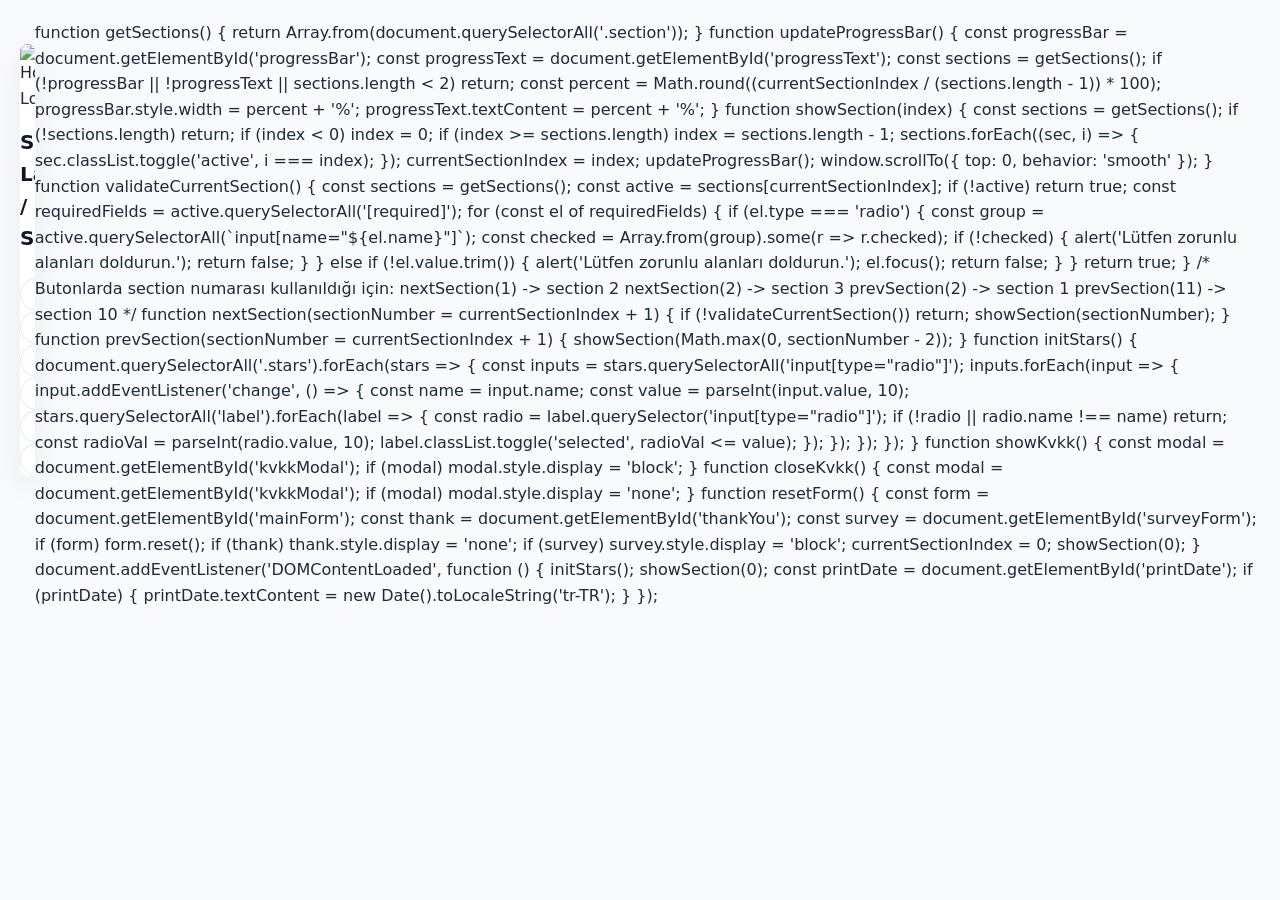
==== commit 74bb90c2: "Update index.html" ====
--- a/index.html
+++ b/index.html
@@ -746,6 +746,8 @@
 
 <script>
 let currentSectionIndex = 0;
+... (tüm fonksiyonlar ve DOMContentLoaded kısmı)
+</script>
 
 function getSections() {
     return Array.from(document.querySelectorAll('.section'));
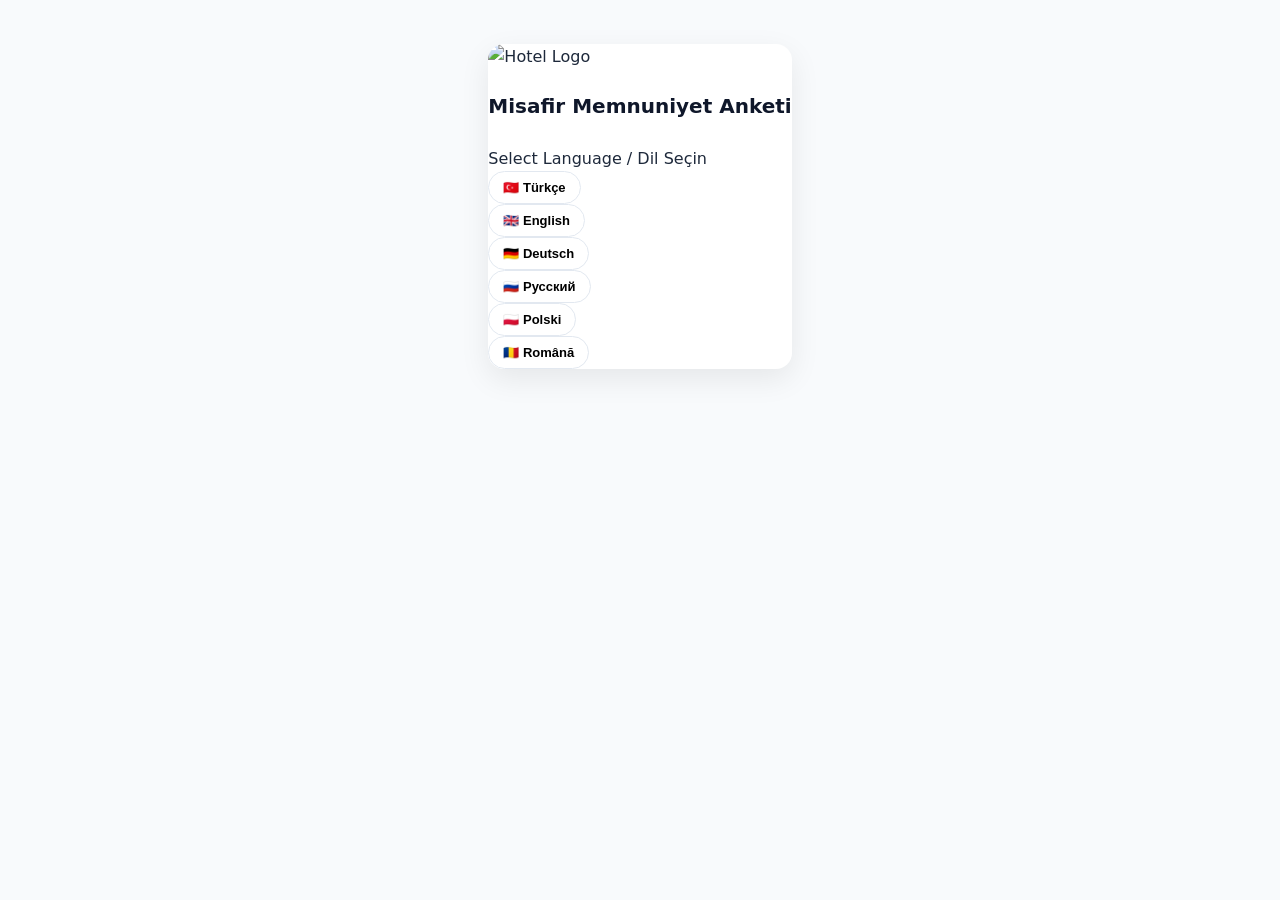
==== commit ae961d94: "Update index.html" ====
--- a/index.html
+++ b/index.html
@@ -3,54 +3,36 @@
 <head>
     <meta charset="UTF-8">
     <meta name="viewport" content="width=device-width, initial-scale=1.0">
-    <title>🏨 Otel Misafir Anket Sistemi</title>
+    <title>Concordia Celes Hotel - Misafir Anketi</title>
     <link rel="stylesheet" href="style.css">
     <link href="https://fonts.googleapis.com/css2?family=Poppins:wght@300;400;500;600;700&display=swap" rel="stylesheet">
 </head>
 <body>
 
 <div class="container">
+
     <!-- DİL SEÇİMİ -->
     <div class="language-selector" id="languageSelector">
         <div class="lang-header">
-            <img src="logo.png?v=1" alt="Hotel Logo" style="width:150px; margin-bottom:15px;">
-            <h2>Select Language / Dil Seçin</h2>
-        </div>
-
+            <img src="logo.png?v=1" alt="Hotel Logo" style="width:170px; margin-bottom:20px;">
+            <h2 data-translate="surveyTitle">Misafir Memnuniyet Anketi</h2>
+            <p>Select Language / Dil Seçin</p>
+        </div>
         <div class="lang-grid">
-            <button class="lang-btn" onclick="setLanguage('tr')">
-                <span class="flag">🇹🇷</span>
-                <span>Türkçe</span>
-            </button>
-            <button class="lang-btn" onclick="setLanguage('en')">
-                <span class="flag">🇬🇧</span>
-                <span>English</span>
-            </button>
-            <button class="lang-btn" onclick="setLanguage('de')">
-                <span class="flag">🇩🇪</span>
-                <span>Deutsch</span>
-            </button>
-            <button class="lang-btn" onclick="setLanguage('ru')">
-                <span class="flag">🇷🇺</span>
-                <span>Русский</span>
-            </button>
-            <button class="lang-btn" onclick="setLanguage('pl')">
-                <span class="flag">🇵🇱</span>
-                <span>Polski</span>
-            </button>
-            <button class="lang-btn" onclick="setLanguage('ro')">
-                <span class="flag">🇷🇴</span>
-                <span>Română</span>
-            </button>
+            <button class="lang-btn" onclick="setLanguage('tr')">🇹🇷 Türkçe</button>
+            <button class="lang-btn" onclick="setLanguage('en')">🇬🇧 English</button>
+            <button class="lang-btn" onclick="setLanguage('de')">🇩🇪 Deutsch</button>
+            <button class="lang-btn" onclick="setLanguage('ru')">🇷🇺 Русский</button>
+            <button class="lang-btn" onclick="setLanguage('pl')">🇵🇱 Polski</button>
+            <button class="lang-btn" onclick="setLanguage('ro')">🇷🇴 Română</button>
         </div>
     </div>
 
-    <!-- ANA ANKET FORMU -->
+    <!-- ANA ANKET -->
     <div class="survey-form" id="surveyForm" style="display: none;">
         
-        <!-- HEADER -->
         <div class="header">
-            <img src="logo.png?v=1" alt="Hotel Logo" style="width:120px; margin-bottom:10px;">
+            <img src="logo.png?v=1" alt="Logo" style="width:130px;">
             <h1 data-translate="hotelName">Concordia Celes Hotel</h1>
             <p data-translate="surveyTitle">Misafir Memnuniyet Anketi</p>
             <div class="lang-change" onclick="changeLanguage()">
@@ -58,43 +40,24 @@
             </div>
         </div>
 
-        <!-- İLERLEME ÇUBUĞU -->
         <div class="progress-container">
-            <div class="progress-bar" id="progressBar">
-                <span id="progressText">0%</span>
-            </div>
+            <div class="progress-bar" id="progressBar"><span id="progressText">0%</span></div>
         </div>
 
         <form id="mainForm" novalidate>
 
-            <!-- ========== BÖLÜM 1: GENEL BİLGİLER ========== -->
+            <!-- 1. GENEL BİLGİLER -->
             <div class="section active" id="section1">
-                <div class="section-title">
-                    <span class="section-icon">👤</span>
-                    <h2 data-translate="generalInfo">GENEL BİLGİLER</h2>
-                </div>
-
-                <div class="form-group">
-                    <label data-translate="fullName">Ad Soyad *</label>
-                    <input type="text" name="fullName" required>
-                </div>
-
+                <div class="section-title"><span class="section-icon">👤</span><h2 data-translate="generalInfo">GENEL BİLGİLER</h2></div>
+                <div class="form-group"><label data-translate="fullName">Ad Soyad *</label><input type="text" name="fullName" required></div>
                 <div class="form-group">
                     <label data-translate="gender">Cinsiyetiniz *</label>
                     <div class="gender-buttons">
-                        <label class="gender-btn">
-                            <input type="radio" name="gender" value="Kadın" required>
-                            <span>👩 <span data-translate="female">Kadın</span></span>
-                        </label>
-                        <label class="gender-btn">
-                            <input type="radio" name="gender" value="Erkek">
-                            <span>👨 <span data-translate="male">Erkek</span></span>
-                        </label>
-                    </div>
-                </div>
-
-                <div class="form-group">
-                    <label data-translate="nationality">Uyruğu *</label>
+                        <label class="gender-btn"><input type="radio" name="gender" value="Kadın" required><span data-translate="female">Kadın</span></label>
+                        <label class="gender-btn"><input type="radio" name="gender" value="Erkek"><span data-translate="male">Erkek</span></label>
+                    </div>
+                </div>
+                <div class="form-group"><label data-translate="nationality">Uyruğu *</label>
                     <select name="nationality" required>
                         <option value="" data-translate="selectOption">Seçiniz...</option>
                         <option value="Türkiye">🇹🇷 Türkiye</option>
@@ -103,562 +66,191 @@
                         <option value="Russia">🇷🇺 Rusya</option>
                         <option value="Poland">🇵🇱 Polonya</option>
                         <option value="Romania">🇷🇴 Romanya</option>
-                        <option value="France">🇫🇷 Fransa</option>
-                        <option value="Netherlands">🇳🇱 Hollanda</option>
-                        <option value="Italy">🇮🇹 İtalya</option>
-                        <option value="USA">🇺🇸 ABD</option>
                         <option value="Other" data-translate="other">Diğer</option>
                     </select>
                 </div>
-
-                <div class="form-group">
-                    <label data-translate="roomNumber">Oda Numarası *</label>
-                    <input type="text" name="roomNumber" required placeholder="Örn: 305">
-                </div>
-
+                <div class="form-group"><label data-translate="roomNumber">Oda Numarası *</label><input type="text" name="roomNumber" required></div>
                 <div class="form-row">
-                    <div class="form-group">
-                        <label data-translate="checkIn">Giriş Tarihi *</label>
-                        <input type="date" name="checkIn" required id="checkInDate">
-                    </div>
-                    <div class="form-group">
-                        <label data-translate="checkOut">Çıkış Tarihi *</label>
-                        <input type="date" name="checkOut" required id="checkOutDate">
-                    </div>
-                </div>
-
-                <div class="form-group">
-                    <label data-translate="email">Mail Adresi</label>
-                    <input type="email" name="email" placeholder="ornek@email.com">
-                </div>
-
-                <!-- KVKK ONAY -->
-                <div class="form-group">
-                    <div class="kvkk-box">
-                        <label class="kvkk-label">
-                            <input type="checkbox" name="kvkkOnay" id="kvkkOnay">
-                            <span>
-                                <span data-translate="kvkkText">
-                                    Kişisel verilerimin Concordia Celes Hotel tarafından misafir memnuniyeti amacıyla işlenmesine onay veriyorum.
-                                </span>
-                                <a href="#" onclick="showKvkk(); return false;">
-                                    📄 <span data-translate="kvkkLink">KVKK Aydınlatma Metni</span>
-                                </a>
-                            </span>
-                        </label>
-                    </div>
-                </div>
-
-                <div class="btn-group">
-                    <div></div>
-                    <button type="button" class="btn btn-next" onclick="nextSection(1)">
-                        <span data-translate="next">İleri</span> →
-                    </button>
-                </div>
-            </div>
-
-            <!-- ========== BÖLÜM 2: ÖN BÜRO & RESEPSİYON ========== -->
+                    <div class="form-group"><label data-translate="checkIn">Giriş Tarihi *</label><input type="date" name="checkIn" required></div>
+                    <div class="form-group"><label data-translate="checkOut">Çıkış Tarihi *</label><input type="date" name="checkOut" required></div>
+                </div>
+                <div class="form-group"><label data-translate="email">Mail Adresi</label><input type="email" name="email"></div>
+
+                <div class="kvkk-box">
+                    <label><input type="checkbox" id="kvkkOnay" required>
+                    <span data-translate="kvkkText">Kişisel verilerimin Concordia Celes Hotel tarafından misafir memnuniyeti amacıyla işlenmesine onay veriyorum.</span>
+                    <a href="#" onclick="showKvkk(); return false;" data-translate="kvkkLink">KVKK Aydınlatma Metni</a>
+                    </label>
+                </div>
+
+                <div class="btn-group">
+                    <button type="button" class="btn btn-next" onclick="nextSection()">İleri →</button>
+                </div>
+            </div>
+
+            <!-- 2. ÖN BÜRO -->
             <div class="section" id="section2">
-                <div class="section-title">
-                    <span class="section-icon">🛎️</span>
-                    <h2 data-translate="frontOffice">ÖN BÜRO RESEPSİYON</h2>
-                </div>
-
-                <div class="rating-item">
-                    <label data-translate="welcomeGreeting">Giriş Karşılama</label>
-                    <div class="stars" data-name="welcomeGreeting"></div>
-                    <input type="hidden" name="welcomeGreeting">
-                </div>
-
-                <div class="rating-item">
-                    <label data-translate="checkInProcess">Check-In İşlemleri</label>
-                    <div class="stars" data-name="checkInProcess"></div>
-                    <input type="hidden" name="checkInProcess">
-                </div>
-
-                <div class="rating-item">
-                    <label data-translate="facilityInfo">Tesis Hakkında Bilgilendirme</label>
-                    <div class="stars" data-name="facilityInfo"></div>
-                    <input type="hidden" name="facilityInfo">
-                </div>
-
-                <div class="rating-item">
-                    <label data-translate="frontDeskCare">Personelin İlgi ve Nezaketi</label>
-                    <div class="stars" data-name="frontDeskCare"></div>
-                    <input type="hidden" name="frontDeskCare">
-                </div>
-
-                <div class="rating-item">
-                    <label data-translate="bellboyService">Bellboy Hizmetleri</label>
-                    <div class="stars" data-name="bellboyService"></div>
-                    <input type="hidden" name="bellboyService">
-                </div>
-
-                <div class="btn-group">
-                    <button type="button" class="btn btn-prev" onclick="prevSection(2)">
-                        ← <span data-translate="back">Geri</span>
-                    </button>
-                    <button type="button" class="btn btn-next" onclick="nextSection(2)">
-                        <span data-translate="next">İleri</span> →
-                    </button>
-                </div>
-            </div>
-
-            <!-- ========== BÖLÜM 3: GUEST RELATION ========== -->
+                <div class="section-title"><span class="section-icon">🛎️</span><h2 data-translate="frontOffice">ÖN BÜRO & RESEPSİYON</h2></div>
+                <div class="rating-item"><label data-translate="welcomeGreeting">Giriş Karşılama</label><div class="stars" data-name="welcomeGreeting"></div><input type="hidden" name="welcomeGreeting"></div>
+                <div class="rating-item"><label data-translate="checkInProcess">Check-In İşlemleri</label><div class="stars" data-name="checkInProcess"></div><input type="hidden" name="checkInProcess"></div>
+                <div class="rating-item"><label data-translate="facilityInfo">Tesis Hakkında Bilgilendirme</label><div class="stars" data-name="facilityInfo"></div><input type="hidden" name="facilityInfo"></div>
+                <div class="rating-item"><label data-translate="frontDeskCare">Personelin İlgi ve Nezaketi</label><div class="stars" data-name="frontDeskCare"></div><input type="hidden" name="frontDeskCare"></div>
+                <div class="rating-item"><label data-translate="bellboyService">Bellboy Hizmetleri</label><div class="stars" data-name="bellboyService"></div><input type="hidden" name="bellboyService"></div>
+                <div class="btn-group">
+                    <button type="button" class="btn btn-prev" onclick="prevSection()">← Geri</button>
+                    <button type="button" class="btn btn-next" onclick="nextSection()">İleri →</button>
+                </div>
+            </div>
+
+            <!-- 3. GUEST RELATION -->
             <div class="section" id="section3">
-                <div class="section-title">
-                    <span class="section-icon">🤝</span>
-                    <h2 data-translate="guestRelation">GUEST RELATION</h2>
-                </div>
-
-                <div class="rating-item">
-                    <label data-translate="grWelcomeQuality">Misafir ile İletişimi</label>
-                    <div class="stars" data-name="grWelcomeQuality"></div>
-                    <input type="hidden" name="grWelcomeQuality">
-                </div>
-
-                <div class="rating-item">
-                    <label data-translate="problemSolving">Bilgilendirme Yeterliliği</label>
-                    <div class="stars" data-name="problemSolving"></div>
-                    <input type="hidden" name="problemSolving">
-                </div>
-
-                <div class="rating-item">
-                    <label data-translate="guestFollowUp">Personelin İlgi ve Nezaketi</label>
-                    <div class="stars" data-name="guestFollowUp"></div>
-                    <input type="hidden" name="guestFollowUp">
-                </div>
-
-                <div class="btn-group">
-                    <button type="button" class="btn btn-prev" onclick="prevSection(3)">
-                        ← <span data-translate="back">Geri</span>
-                    </button>
-                    <button type="button" class="btn btn-next" onclick="nextSection(3)">
-                        <span data-translate="next">İleri</span> →
-                    </button>
-                </div>
-            </div>
-
-            <!-- ========== BÖLÜM 4: KAT HİZMETLERİ ========== -->
+                <div class="section-title"><span class="section-icon">🤝</span><h2 data-translate="guestRelation">GUEST RELATION</h2></div>
+                <div class="rating-item"><label data-translate="grWelcomeQuality">Misafir ile İletişimi</label><div class="stars" data-name="grWelcomeQuality"></div><input type="hidden" name="grWelcomeQuality"></div>
+                <div class="rating-item"><label data-translate="problemSolving">Bilgilendirme Yeterliliği</label><div class="stars" data-name="problemSolving"></div><input type="hidden" name="problemSolving"></div>
+                <div class="rating-item"><label data-translate="guestFollowUp">Personelin İlgi ve Nezaketi</label><div class="stars" data-name="guestFollowUp"></div><input type="hidden" name="guestFollowUp"></div>
+                <div class="btn-group">
+                    <button type="button" class="btn btn-prev" onclick="prevSection()">← Geri</button>
+                    <button type="button" class="btn btn-next" onclick="nextSection()">İleri →</button>
+                </div>
+            </div>
+
+            <!-- 4. KAT HİZMETLERİ -->
             <div class="section" id="section4">
-                <div class="section-title">
-                    <span class="section-icon">🧹</span>
-                    <h2 data-translate="housekeeping">KAT HİZMETLERİ</h2>
-                </div>
-
-                <div class="rating-item">
-                    <label data-translate="initialRoomCleaning">İlk Varışınızda Oda Temizliği</label>
-                    <div class="stars" data-name="initialRoomCleaning"></div>
-                    <input type="hidden" name="initialRoomCleaning">
-                </div>
-
-                <div class="rating-item">
-                    <label data-translate="roomAppearance">Oda Fiziki Görünümü ve Konforu</label>
-                    <div class="stars" data-name="roomAppearance"></div>
-                    <input type="hidden" name="roomAppearance">
-                </div>
-
-                <div class="rating-item">
-                    <label data-translate="dailyRoomCleaning">Konaklama Süresince Oda Temizliği ve Düzeni</label>
-                    <div class="stars" data-name="dailyRoomCleaning"></div>
-                    <input type="hidden" name="dailyRoomCleaning">
-                </div>
-
-                <div class="rating-item">
-                    <label data-translate="minibarService">Minibar Hizmeti</label>
-                    <div class="stars" data-name="minibarService"></div>
-                    <input type="hidden" name="minibarService">
-                </div>
-
-                <div class="rating-item">
-                    <label data-translate="publicAreaCleaning">Genel Alan Temizliği</label>
-                    <div class="stars" data-name="publicAreaCleaning"></div>
-                    <input type="hidden" name="publicAreaCleaning">
-                </div>
-
-                <div class="rating-item">
-                    <label data-translate="beachPoolCleaning">Sahil ve Havuz Çevre Temizliği</label>
-                    <div class="stars" data-name="beachPoolCleaning"></div>
-                    <input type="hidden" name="beachPoolCleaning">
-                </div>
-
-                <div class="rating-item">
-                    <label data-translate="housekeepingStaffCare">Personelin İlgi ve Nezaketi</label>
-                    <div class="stars" data-name="housekeepingStaffCare"></div>
-                    <input type="hidden" name="housekeepingStaffCare">
-                </div>
-
-                <div class="btn-group">
-                    <button type="button" class="btn btn-prev" onclick="prevSection(4)">
-                        ← <span data-translate="back">Geri</span>
-                    </button>
-                    <button type="button" class="btn btn-next" onclick="nextSection(4)">
-                        <span data-translate="next">İleri</span> →
-                    </button>
-                </div>
-            </div>
-
-            <!-- ========== BÖLÜM 5: MUTFAK ========== -->
+                <div class="section-title"><span class="section-icon">🧹</span><h2 data-translate="housekeeping">KAT HİZMETLERİ</h2></div>
+                <div class="rating-item"><label data-translate="initialRoomCleaning">İlk Varışınızda Oda Temizliği</label><div class="stars" data-name="initialRoomCleaning"></div><input type="hidden" name="initialRoomCleaning"></div>
+                <div class="rating-item"><label data-translate="roomAppearance">Oda Fiziki Görünümü ve Konforu</label><div class="stars" data-name="roomAppearance"></div><input type="hidden" name="roomAppearance"></div>
+                <div class="rating-item"><label data-translate="dailyRoomCleaning">Konaklama Süresince Oda Temizliği</label><div class="stars" data-name="dailyRoomCleaning"></div><input type="hidden" name="dailyRoomCleaning"></div>
+                <div class="rating-item"><label data-translate="minibarService">Minibar Hizmeti</label><div class="stars" data-name="minibarService"></div><input type="hidden" name="minibarService"></div>
+                <div class="rating-item"><label data-translate="publicAreaCleaning">Genel Alan Temizliği</label><div class="stars" data-name="publicAreaCleaning"></div><input type="hidden" name="publicAreaCleaning"></div>
+                <div class="rating-item"><label data-translate="beachPoolCleaning">Sahil ve Havuz Çevre Temizliği</label><div class="stars" data-name="beachPoolCleaning"></div><input type="hidden" name="beachPoolCleaning"></div>
+                <div class="rating-item"><label data-translate="housekeepingStaffCare">Personelin İlgi ve Nezaketi</label><div class="stars" data-name="housekeepingStaffCare"></div><input type="hidden" name="housekeepingStaffCare"></div>
+                <div class="btn-group">
+                    <button type="button" class="btn btn-prev" onclick="prevSection()">← Geri</button>
+                    <button type="button" class="btn btn-next" onclick="nextSection()">İleri →</button>
+                </div>
+            </div>
+
+            <!-- 5. MUTFAK -->
             <div class="section" id="section5">
-                <div class="section-title">
-                    <span class="section-icon">🍽️</span>
-                    <h2 data-translate="foodServices">MUTFAK</h2>
-                </div>
-
-                <div class="rating-item">
-                    <label data-translate="breakfastVariety">Kahvaltı Büfesi Çeşitliliği</label>
-                    <div class="stars" data-name="breakfastVariety"></div>
-                    <input type="hidden" name="breakfastVariety">
-                </div>
-
-                <div class="rating-item">
-                    <label data-translate="lunchVariety">Öğle Yemeği Büfesi Çeşitliliği</label>
-                    <div class="stars" data-name="lunchVariety"></div>
-                    <input type="hidden" name="lunchVariety">
-                </div>
-
-                <div class="rating-item">
-                    <label data-translate="dinnerVariety">Akşam Yemeği Büfesi Çeşitliliği</label>
-                    <div class="stars" data-name="dinnerVariety"></div>
-                    <input type="hidden" name="dinnerVariety">
-                </div>
-
-                <div class="rating-item">
-                    <label data-translate="alacarteQuality">Alacart Restaurant Yemek Sunumu ve Kalitesi</label>
-                    <div class="stars" data-name="alacarteQuality"></div>
-                    <input type="hidden" name="alacarteQuality">
-                </div>
-
-                <div class="rating-item">
-                    <label data-translate="kitchenHygiene">Mutfağın Hijyen ve Temizliği</label>
-                    <div class="stars" data-name="kitchenHygiene"></div>
-                    <input type="hidden" name="kitchenHygiene">
-                </div>
-
-                <div class="rating-item">
-                    <label data-translate="foodStaffCare">Personelin İlgi ve Nezaketi</label>
-                    <div class="stars" data-name="foodStaffCare"></div>
-                    <input type="hidden" name="foodStaffCare">
-                </div>
-
-                <div class="btn-group">
-                    <button type="button" class="btn btn-prev" onclick="prevSection(5)">
-                        ← <span data-translate="back">Geri</span>
-                    </button>
-                    <button type="button" class="btn btn-next" onclick="nextSection(5)">
-                        <span data-translate="next">İleri</span> →
-                    </button>
-                </div>
-            </div>
-
-            <!-- ========== BÖLÜM 6: BARLAR ========== -->
+                <div class="section-title"><span class="section-icon">🍽️</span><h2 data-translate="foodServices">MUTFAK</h2></div>
+                <div class="rating-item"><label data-translate="breakfastVariety">Kahvaltı Büfesi Çeşitliliği</label><div class="stars" data-name="breakfastVariety"></div><input type="hidden" name="breakfastVariety"></div>
+                <div class="rating-item"><label data-translate="lunchVariety">Öğle Yemeği Büfesi Çeşitliliği</label><div class="stars" data-name="lunchVariety"></div><input type="hidden" name="lunchVariety"></div>
+                <div class="rating-item"><label data-translate="dinnerVariety">Akşam Yemeği Büfesi Çeşitliliği</label><div class="stars" data-name="dinnerVariety"></div><input type="hidden" name="dinnerVariety"></div>
+                <div class="rating-item"><label data-translate="alacarteQuality">Alacart Restaurant Kalitesi</label><div class="stars" data-name="alacarteQuality"></div><input type="hidden" name="alacarteQuality"></div>
+                <div class="rating-item"><label data-translate="kitchenHygiene">Mutfağın Hijyen ve Temizliği</label><div class="stars" data-name="kitchenHygiene"></div><input type="hidden" name="kitchenHygiene"></div>
+                <div class="rating-item"><label data-translate="foodStaffCare">Personelin İlgi ve Nezaketi</label><div class="stars" data-name="foodStaffCare"></div><input type="hidden" name="foodStaffCare"></div>
+                <div class="btn-group">
+                    <button type="button" class="btn btn-prev" onclick="prevSection()">← Geri</button>
+                    <button type="button" class="btn btn-next" onclick="nextSection()">İleri →</button>
+                </div>
+            </div>
+
+            <!-- 6. BARLAR -->
             <div class="section" id="section6">
-                <div class="section-title">
-                    <span class="section-icon">🍸</span>
-                    <h2 data-translate="barsServices">BARLAR</h2>
-                </div>
-
-                <div class="rating-item">
-                    <label data-translate="poolBarQuality">Pool Bar Servis Kalitesi</label>
-                    <div class="stars" data-name="poolBarQuality"></div>
-                    <input type="hidden" name="poolBarQuality">
-                </div>
-
-                <div class="rating-item">
-                    <label data-translate="lobbyBarQuality">Lobby Bar Servis Kalitesi</label>
-                    <div class="stars" data-name="lobbyBarQuality"></div>
-                    <input type="hidden" name="lobbyBarQuality">
-                </div>
-
-                <div class="rating-item">
-                    <label data-translate="snackBarQuality">Snack Bar Servis Kalitesi</label>
-                    <div class="stars" data-name="snackBarQuality"></div>
-                    <input type="hidden" name="snackBarQuality">
-                </div>
-
-                <div class="rating-item">
-                    <label data-translate="drinkQuality">İçki Kalitesi ve Sunumu</label>
-                    <div class="stars" data-name="drinkQuality"></div>
-                    <input type="hidden" name="drinkQuality">
-                </div>
-
-                <div class="rating-item">
-                    <label data-translate="barHygiene">Barların Hijyen ve Temizliği</label>
-                    <div class="stars" data-name="barHygiene"></div>
-                    <input type="hidden" name="barHygiene">
-                </div>
-
-                <div class="rating-item">
-                    <label data-translate="barStaffCare">Personelin İlgi ve Nezaketi</label>
-                    <div class="stars" data-name="barStaffCare"></div>
-                    <input type="hidden" name="barStaffCare">
-                </div>
-
-                <div class="btn-group">
-                    <button type="button" class="btn btn-prev" onclick="prevSection(6)">
-                        ← <span data-translate="back">Geri</span>
-                    </button>
-                    <button type="button" class="btn btn-next" onclick="nextSection(6)">
-                        <span data-translate="next">İleri</span> →
-                    </button>
-                </div>
-            </div>
-
-            <!-- ========== BÖLÜM 7: RESTAURANT HİZMETLERİ ========== -->
+                <div class="section-title"><span class="section-icon">🍸</span><h2 data-translate="barsServices">BARLAR</h2></div>
+                <div class="rating-item"><label data-translate="poolBarQuality">Pool Bar Servis Kalitesi</label><div class="stars" data-name="poolBarQuality"></div><input type="hidden" name="poolBarQuality"></div>
+                <div class="rating-item"><label data-translate="lobbyBarQuality">Lobby Bar Servis Kalitesi</label><div class="stars" data-name="lobbyBarQuality"></div><input type="hidden" name="lobbyBarQuality"></div>
+                <div class="rating-item"><label data-translate="snackBarQuality">Snack Bar Servis Kalitesi</label><div class="stars" data-name="snackBarQuality"></div><input type="hidden" name="snackBarQuality"></div>
+                <div class="rating-item"><label data-translate="drinkQuality">İçki Kalitesi ve Sunumu</label><div class="stars" data-name="drinkQuality"></div><input type="hidden" name="drinkQuality"></div>
+                <div class="rating-item"><label data-translate="barHygiene">Barların Hijyen ve Temizliği</label><div class="stars" data-name="barHygiene"></div><input type="hidden" name="barHygiene"></div>
+                <div class="rating-item"><label data-translate="barStaffCare">Personelin İlgi ve Nezaketi</label><div class="stars" data-name="barStaffCare"></div><input type="hidden" name="barStaffCare"></div>
+                <div class="btn-group">
+                    <button type="button" class="btn btn-prev" onclick="prevSection()">← Geri</button>
+                    <button type="button" class="btn btn-next" onclick="nextSection()">İleri →</button>
+                </div>
+            </div>
+
+            <!-- 7. RESTAURANT -->
             <div class="section" id="section7">
-                <div class="section-title">
-                    <span class="section-icon">🍴</span>
-                    <h2 data-translate="restaurantServices">RESTAURANT HİZMETLERİ</h2>
-                </div>
-
-                <div class="rating-item">
-                    <label data-translate="restaurantLayout">Restaurant Düzeni ve Kalitesi</label>
-                    <div class="stars" data-name="restaurantLayout"></div>
-                    <input type="hidden" name="restaurantLayout">
-                </div>
-
-                <div class="rating-item">
-                    <label data-translate="restaurantCapacity">Restaurant Yer Yeterliliği</label>
-                    <div class="stars" data-name="restaurantCapacity"></div>
-                    <input type="hidden" name="restaurantCapacity">
-                </div>
-
-                <div class="rating-item">
-                    <label data-translate="restaurantHygiene">Restaurant Hijyen ve Temizliği</label>
-                    <div class="stars" data-name="restaurantHygiene"></div>
-                    <input type="hidden" name="restaurantHygiene">
-                </div>
-
-                <div class="rating-item">
-                    <label data-translate="snackbarRestaurant">Snackbar Restaurant Hizmeti</label>
-                    <div class="stars" data-name="snackbarRestaurant"></div>
-                    <input type="hidden" name="snackbarRestaurant">
-                </div>
-
-                <div class="rating-item">
-                    <label data-translate="alacarteRestaurant">Alacart Restaurant Hizmeti ve Personel İlgisi</label>
-                    <div class="stars" data-name="alacarteRestaurant"></div>
-                    <input type="hidden" name="alacarteRestaurant">
-                </div>
-
-                <div class="rating-item">
-                    <label data-translate="restaurantStaffCare">Personelin İlgi ve Nezaketi</label>
-                    <div class="stars" data-name="restaurantStaffCare"></div>
-                    <input type="hidden" name="restaurantStaffCare">
-                </div>
-
-                <div class="btn-group">
-                    <button type="button" class="btn btn-prev" onclick="prevSection(7)">
-                        ← <span data-translate="back">Geri</span>
-                    </button>
-                    <button type="button" class="btn btn-next" onclick="nextSection(7)">
-                        <span data-translate="next">İleri</span> →
-                    </button>
-                </div>
-            </div>
-
-            <!-- ========== BÖLÜM 8: TEKNİK SERVİS ========== -->
+                <div class="section-title"><span class="section-icon">🍴</span><h2 data-translate="restaurantServices">RESTAURANT HİZMETLERİ</h2></div>
+                <div class="rating-item"><label data-translate="restaurantLayout">Restaurant Düzeni ve Kalitesi</label><div class="stars" data-name="restaurantLayout"></div><input type="hidden" name="restaurantLayout"></div>
+                <div class="rating-item"><label data-translate="restaurantCapacity">Restaurant Yer Yeterliliği</label><div class="stars" data-name="restaurantCapacity"></div><input type="hidden" name="restaurantCapacity"></div>
+                <div class="rating-item"><label data-translate="restaurantHygiene">Restaurant Hijyen ve Temizliği</label><div class="stars" data-name="restaurantHygiene"></div><input type="hidden" name="restaurantHygiene"></div>
+                <div class="rating-item"><label data-translate="snackbarRestaurant">Snackbar Restaurant Hizmeti</label><div class="stars" data-name="snackbarRestaurant"></div><input type="hidden" name="snackbarRestaurant"></div>
+                <div class="rating-item"><label data-translate="alacarteRestaurant">Alacart Restaurant Hizmeti</label><div class="stars" data-name="alacarteRestaurant"></div><input type="hidden" name="alacarteRestaurant"></div>
+                <div class="rating-item"><label data-translate="restaurantStaffCare">Personelin İlgi ve Nezaketi</label><div class="stars" data-name="restaurantStaffCare"></div><input type="hidden" name="restaurantStaffCare"></div>
+                <div class="btn-group">
+                    <button type="button" class="btn btn-prev" onclick="prevSection()">← Geri</button>
+                    <button type="button" class="btn btn-next" onclick="nextSection()">İleri →</button>
+                </div>
+            </div>
+
+            <!-- 8. TEKNİK SERVİS -->
             <div class="section" id="section8">
-                <div class="section-title">
-                    <span class="section-icon">🔧</span>
-                    <h2 data-translate="technicalService">TEKNİK SERVİS</h2>
-                </div>
-
-                <div class="rating-item">
-                    <label data-translate="roomTechnicalSystems">Oda Teknik Sistemleri</label>
-                    <div class="stars" data-name="roomTechnicalSystems"></div>
-                    <input type="hidden" name="roomTechnicalSystems">
-                </div>
-
-                <div class="rating-item">
-                    <label data-translate="maintenanceResponse">Arıza Bildirimi ve Giderme</label>
-                    <div class="stars" data-name="maintenanceResponse"></div>
-                    <input type="hidden" name="maintenanceResponse">
-                </div>
-
-                <div class="rating-item">
-                    <label data-translate="environmentLighting">Çevre Aydınlatma ve Düzeni</label>
-                    <div class="stars" data-name="environmentLighting"></div>
-                    <input type="hidden" name="environmentLighting">
-                </div>
-
-                <div class="rating-item">
-                    <label data-translate="poolWaterCleaning">Havuz Suyu Temizliği</label>
-                    <div class="stars" data-name="poolWaterCleaning"></div>
-                    <input type="hidden" name="poolWaterCleaning">
-                </div>
-
-                <div class="rating-item">
-                    <label data-translate="technicalStaffCare">Personelin İlgi ve Nezaketi</label>
-                    <div class="stars" data-name="technicalStaffCare"></div>
-                    <input type="hidden" name="technicalStaffCare">
-                </div>
-
-                <div class="btn-group">
-                    <button type="button" class="btn btn-prev" onclick="prevSection(8)">
-                        ← <span data-translate="back">Geri</span>
-                    </button>
-                    <button type="button" class="btn btn-next" onclick="nextSection(8)">
-                        <span data-translate="next">İleri</span> →
-                    </button>
-                </div>
-            </div>
-
-            <!-- ========== BÖLÜM 9: EĞLENCE HİZMETLERİ ========== -->
+                <div class="section-title"><span class="section-icon">🔧</span><h2 data-translate="technicalService">TEKNİK SERVİS</h2></div>
+                <div class="rating-item"><label data-translate="roomTechnicalSystems">Oda Teknik Sistemleri</label><div class="stars" data-name="roomTechnicalSystems"></div><input type="hidden" name="roomTechnicalSystems"></div>
+                <div class="rating-item"><label data-translate="maintenanceResponse">Arıza Bildirimi ve Giderme</label><div class="stars" data-name="maintenanceResponse"></div><input type="hidden" name="maintenanceResponse"></div>
+                <div class="rating-item"><label data-translate="environmentLighting">Çevre Aydınlatma ve Düzeni</label><div class="stars" data-name="environmentLighting"></div><input type="hidden" name="environmentLighting"></div>
+                <div class="rating-item"><label data-translate="poolWaterCleaning">Havuz Suyu Temizliği</label><div class="stars" data-name="poolWaterCleaning"></div><input type="hidden" name="poolWaterCleaning"></div>
+                <div class="rating-item"><label data-translate="technicalStaffCare">Personelin İlgi ve Nezaketi</label><div class="stars" data-name="technicalStaffCare"></div><input type="hidden" name="technicalStaffCare"></div>
+                <div class="btn-group">
+                    <button type="button" class="btn btn-prev" onclick="prevSection()">← Geri</button>
+                    <button type="button" class="btn btn-next" onclick="nextSection()">İleri →</button>
+                </div>
+            </div>
+
+            <!-- 9. EĞLENCE HİZMETLERİ -->
             <div class="section" id="section9">
-                <div class="section-title">
-                    <span class="section-icon">🎭</span>
-                    <h2 data-translate="entertainmentServices">EĞLENCE HİZMETLERİ</h2>
-                </div>
-
-                <div class="rating-item">
-                    <label data-translate="daytimeActivities">Animasyon Ekibi ile Gündüz Aktiviteleri</label>
-                    <div class="stars" data-name="daytimeActivities"></div>
-                    <input type="hidden" name="daytimeActivities">
-                </div>
-
-                <div class="rating-item">
-                    <label data-translate="sportsAreas">Aktivite ve Spor Alanları ve Ekipmanları</label>
-                    <div class="stars" data-name="sportsAreas"></div>
-                    <input type="hidden" name="sportsAreas">
-                </div>
-
-                <div class="rating-item">
-                    <label data-translate="eveningShows">Akşam Aktiviteleri ve Showlar</label>
-                    <div class="stars" data-name="eveningShows"></div>
-                    <input type="hidden" name="eveningShows">
-                </div>
-
-                <div class="rating-item">
-                    <label data-translate="miniclubActivities">Miniclub Aktiviteleri</label>
-                    <div class="stars" data-name="miniclubActivities"></div>
-                    <input type="hidden" name="miniclubActivities">
-                </div>
-
-                <div class="rating-item">
-                    <label data-translate="entertainmentStaffCare">Personelin İlgi ve Nezaketi</label>
-                    <div class="stars" data-name="entertainmentStaffCare"></div>
-                    <input type="hidden" name="entertainmentStaffCare">
-                </div>
-
-                <div class="btn-group">
-                    <button type="button" class="btn btn-prev" onclick="prevSection(9)">
-                        ← <span data-translate="back">Geri</span>
-                    </button>
-                    <button type="button" class="btn btn-next" onclick="nextSection(9)">
-                        <span data-translate="next">İleri</span> →
-                    </button>
-                </div>
-            </div>
-
-            <!-- ========== BÖLÜM 10: DİĞER HİZMETLER ========== -->
+                <div class="section-title"><span class="section-icon">🎭</span><h2 data-translate="entertainmentServices">EĞLENCE HİZMETLERİ</h2></div>
+                <div class="rating-item"><label data-translate="daytimeActivities">Gündüz Aktiviteleri</label><div class="stars" data-name="daytimeActivities"></div><input type="hidden" name="daytimeActivities"></div>
+                <div class="rating-item"><label data-translate="sportsAreas">Spor Alanları ve Ekipmanları</label><div class="stars" data-name="sportsAreas"></div><input type="hidden" name="sportsAreas"></div>
+                <div class="rating-item"><label data-translate="eveningShows">Akşam Showları</label><div class="stars" data-name="eveningShows"></div><input type="hidden" name="eveningShows"></div>
+                <div class="rating-item"><label data-translate="miniclubActivities">Miniclub Aktiviteleri</label><div class="stars" data-name="miniclubActivities"></div><input type="hidden" name="miniclubActivities"></div>
+                <div class="rating-item"><label data-translate="entertainmentStaffCare">Personelin İlgi ve Nezaketi</label><div class="stars" data-name="entertainmentStaffCare"></div><input type="hidden" name="entertainmentStaffCare"></div>
+                <div class="btn-group">
+                    <button type="button" class="btn btn-prev" onclick="prevSection()">← Geri</button>
+                    <button type="button" class="btn btn-next" onclick="nextSection()">İleri →</button>
+                </div>
+            </div>
+
+            <!-- 10. DİĞER HİZMETLER -->
             <div class="section" id="section10">
-                <div class="section-title">
-                    <span class="section-icon">⭐</span>
-                    <h2 data-translate="otherServices">DİĞER HİZMETLER</h2>
-                </div>
-
-                <div class="rating-item">
-                    <label data-translate="landscaping">Genel Düzenleme / Peyzaj</label>
-                    <div class="stars" data-name="landscaping"></div>
-                    <input type="hidden" name="landscaping">
-                </div>
-
-                <div class="rating-item">
-                    <label data-translate="spaServices">Sauna-Hamam Hizmetleri</label>
-                    <div class="stars" data-name="spaServices"></div>
-                    <input type="hidden" name="spaServices">
-                </div>
-
-                <div class="rating-item">
-                    <label data-translate="shopBehavior">Hotel Genel Esnaf Davranışları</label>
-                    <div class="stars" data-name="shopBehavior"></div>
-                    <input type="hidden" name="shopBehavior">
-                </div>
-
-                <div class="rating-item">
-                    <label data-translate="priceQuality">Fiyat Kalitesi ve İlişkisi</label>
-                    <div class="stars" data-name="priceQuality"></div>
-                    <input type="hidden" name="priceQuality">
-                </div>
-
-                <div class="btn-group">
-                    <button type="button" class="btn btn-prev" onclick="prevSection(10)">
-                        ← <span data-translate="back">Geri</span>
-                    </button>
-                    <button type="button" class="btn btn-next" onclick="nextSection(10)">
-                        <span data-translate="next">İleri</span> →
-                    </button>
-                </div>
-            </div>
-
-            <!-- ========== BÖLÜM 11: ÖNERİLER ========== -->
+                <div class="section-title"><span class="section-icon">⭐</span><h2 data-translate="otherServices">DİĞER HİZMETLER</h2></div>
+                <div class="rating-item"><label data-translate="landscaping">Peyzaj ve Genel Düzen</label><div class="stars" data-name="landscaping"></div><input type="hidden" name="landscaping"></div>
+                <div class="rating-item"><label data-translate="spaServices">Sauna-Hamam Hizmetleri</label><div class="stars" data-name="spaServices"></div><input type="hidden" name="spaServices"></div>
+                <div class="rating-item"><label data-translate="shopBehavior">Hotel Esnaf Davranışları</label><div class="stars" data-name="shopBehavior"></div><input type="hidden" name="shopBehavior"></div>
+                <div class="rating-item"><label data-translate="priceQuality">Fiyat-Kalite İlişkisi</label><div class="stars" data-name="priceQuality"></div><input type="hidden" name="priceQuality"></div>
+                <div class="btn-group">
+                    <button type="button" class="btn btn-prev" onclick="prevSection()">← Geri</button>
+                    <button type="button" class="btn btn-next" onclick="nextSection()">İleri →</button>
+                </div>
+            </div>
+
+            <!-- 11. ÖNERİLER -->
             <div class="section" id="section11">
-                <div class="section-title">
-                    <span class="section-icon">📝</span>
-                    <h2 data-translate="suggestions">ÖNERİLERİNİZ</h2>
-                </div>
-
+                <div class="section-title"><span class="section-icon">📝</span><h2 data-translate="suggestions">ÖNERİLERİNİZ</h2></div>
                 <div class="form-group">
                     <label data-translate="previousStay">Otelimizde Daha Önce Bulundunuz Mu? *</label>
                     <div class="yes-no-buttons">
-                        <label class="yn-btn">
-                            <input type="radio" name="previousStay" value="Evet" required>
-                            <span data-translate="yes">Evet</span>
-                        </label>
-                        <label class="yn-btn">
-                            <input type="radio" name="previousStay" value="Hayır">
-                            <span data-translate="no">Hayır</span>
-                        </label>
-                    </div>
-                </div>
-
+                        <label class="yn-btn"><input type="radio" name="previousStay" value="Evet" required><span data-translate="yes">Evet</span></label>
+                        <label class="yn-btn"><input type="radio" name="previousStay" value="Hayır"><span data-translate="no">Hayır</span></label>
+                    </div>
+                </div>
                 <div class="form-group">
                     <label data-translate="praisedStaff">Hizmetinden Dolayı Övgüye Bulunduğunuz Personelin İsmi</label>
-                    <input type="text" name="praisedStaff" placeholder="">
-                </div>
-
-                <div class="form-group">
-                    <label data-translate="generalComments">Genel Düşünce ve Yorumlarınız (0-500 karakter)</label>
-                    <textarea name="generalComments" maxlength="500" rows="4"></textarea>
-                    <small class="char-count">0 / 500</small>
-                </div>
-
+                    <input type="text" name="praisedStaff">
+                </div>
+                <div class="form-group">
+                    <label data-translate="generalComments">Genel Düşünce ve Yorumlarınız</label>
+                    <textarea name="generalComments" maxlength="500" rows="5"></textarea>
+                </div>
                 <div class="form-group">
                     <label data-translate="willReturnQuestion">Tekrar Gelir Misiniz? *</label>
                     <div class="yes-no-buttons">
-                        <label class="yn-btn">
-                            <input type="radio" name="willReturn" value="Evet" required>
-                            <span data-translate="yes">Evet</span>
-                        </label>
-                        <label class="yn-btn">
-                            <input type="radio" name="willReturn" value="Hayır">
-                            <span data-translate="no">Hayır</span>
-                        </label>
-                    </div>
-                </div>
-
+                        <label class="yn-btn"><input type="radio" name="willReturn" value="Evet" required><span data-translate="yes">Evet</span></label>
+                        <label class="yn-btn"><input type="radio" name="willReturn" value="Hayır"><span data-translate="no">Hayır</span></label>
+                    </div>
+                </div>
                 <div class="form-group">
                     <label data-translate="wouldRecommend">Bizi Çevrenize Tavsiye Eder Misiniz? *</label>
                     <div class="yes-no-buttons">
-                        <label class="yn-btn">
-                            <input type="radio" name="wouldRecommend" value="Evet" required>
-                            <span data-translate="yes">Evet</span>
-                        </label>
-                        <label class="yn-btn">
-                            <input type="radio" name="wouldRecommend" value="Hayır">
-                            <span data-translate="no">Hayır</span>
-                        </label>
-                    </div>
-                </div>
-
-                <div class="btn-group">
-                    <button type="button" class="btn btn-prev" onclick="prevSection(11)">
-                        ← <span data-translate="back">Geri</span>
-                    </button>
-                    <button type="submit" class="btn btn-submit">
-                        ✅ <span data-translate="submit">Anketi Gönder</span>
-                    </button>
+                        <label class="yn-btn"><input type="radio" name="wouldRecommend" value="Evet" required><span data-translate="yes">Evet</span></label>
+                        <label class="yn-btn"><input type="radio" name="wouldRecommend" value="Hayır"><span data-translate="no">Hayır</span></label>
+                    </div>
+                </div>
+                <div class="btn-group">
+                    <button type="button" class="btn btn-prev" onclick="prevSection()">← Geri</button>
+                    <button type="submit" class="btn btn-submit" data-translate="submit">Anketi Gönder</button>
                 </div>
             </div>
 
@@ -666,215 +258,16 @@
     </div>
 
     <!-- TEŞEKKÜR SAYFASI -->
-    <div class="thank-you" id="thankYou" style="display: none;">
+    <div class="thank-you" id="thankYou" style="display:none; text-align:center; padding:80px 30px;">
         <div class="thank-icon">🎉</div>
         <h2 data-translate="thankYouTitle">Teşekkür Ederiz!</h2>
         <p data-translate="thankYouMessage">Değerli görüşleriniz bizim için çok önemli.</p>
-        <button class="btn" onclick="resetForm()">
-            <span data-translate="newSurvey">Yeni Anket</span>
-        </button>
+        <button class="btn" onclick="resetForm()" data-translate="newSurvey">Yeni Anket</button>
     </div>
-
 </div>
 
 <script src="translations.js"></script>
 <script src="script.js"></script>
 
-<!-- KVKK MODAL -->
-<div id="kvkkModal" style="
-    display:none;
-    position:fixed;
-    top:0; left:0;
-    width:100%; height:100%;
-    background:rgba(0,0,0,0.7);
-    z-index:9999;
-    overflow-y:auto;
-    padding:20px;
-">
-    <div style="
-        background:white;
-        margin:20px auto;
-        padding:30px;
-        max-width:600px;
-        border-radius:15px;
-    ">
-        <h2 style="color:#1a1a3e;">
-            🔒 KVKK Aydınlatma Metni
-        </h2>
-        <hr>
-        <p><b>Veri Sorumlusu:</b><br>
-        Concordia Celes Hotel<br>
-        info@concordiaceles.com</p>
-
-        <p><b>Toplanan Kişisel Veriler:</b><br>
-        Ad Soyad, Cinsiyet, Uyruk, 
-        Oda Numarası, Giriş-Çıkış Tarihi, 
-        E-posta Adresi, Memnuniyet Puanları</p>
-
-        <p><b>İşleme Amacı:</b><br>
-        Misafir memnuniyetini ölçmek ve 
-        hizmet kalitesini artırmak</p>
-
-        <p><b>Saklama Süresi:</b><br>
-        Verileriniz 2 yıl süreyle saklanacaktır.</p>
-
-        <p><b>Haklarınız:</b><br>
-        ✅ Verilerinize erişim hakkı<br>
-        ✅ Düzeltme talep etme hakkı<br>
-        ✅ Silme talep etme hakkı<br>
-        ✅ İşlemeye itiraz hakkı</p>
-
-        <p><b>İletişim:</b><br>
-        📧 info@concordiaceles.com<br>
-        🌐 www.concordiaceles.com</p>
-
-        <button onclick="closeKvkk()" style="
-            background:#1a1a3e;
-            color:white;
-            padding:12px 30px;
-            border:none;
-            border-radius:8px;
-            cursor:pointer;
-            font-size:16px;
-            margin-top:15px;
-            width:100%;
-        ">
-            ✓ Anladım, Kapat
-        </button>
-    </div>
-</div>
-
-<script>
-let currentSectionIndex = 0;
-... (tüm fonksiyonlar ve DOMContentLoaded kısmı)
-</script>
-
-function getSections() {
-    return Array.from(document.querySelectorAll('.section'));
-}
-
-function updateProgressBar() {
-    const progressBar = document.getElementById('progressBar');
-    const progressText = document.getElementById('progressText');
-    const sections = getSections();
-
-    if (!progressBar || !progressText || sections.length < 2) return;
-
-    const percent = Math.round((currentSectionIndex / (sections.length - 1)) * 100);
-    progressBar.style.width = percent + '%';
-    progressText.textContent = percent + '%';
-}
-
-function showSection(index) {
-    const sections = getSections();
-    if (!sections.length) return;
-
-    if (index < 0) index = 0;
-    if (index >= sections.length) index = sections.length - 1;
-
-    sections.forEach((sec, i) => {
-        sec.classList.toggle('active', i === index);
-    });
-
-    currentSectionIndex = index;
-    updateProgressBar();
-    window.scrollTo({ top: 0, behavior: 'smooth' });
-}
-
-function validateCurrentSection() {
-    const sections = getSections();
-    const active = sections[currentSectionIndex];
-    if (!active) return true;
-
-    const requiredFields = active.querySelectorAll('[required]');
-    for (const el of requiredFields) {
-        if (el.type === 'radio') {
-            const group = active.querySelectorAll(`input[name="${el.name}"]`);
-            const checked = Array.from(group).some(r => r.checked);
-            if (!checked) {
-                alert('Lütfen zorunlu alanları doldurun.');
-                return false;
-            }
-        } else if (!el.value.trim()) {
-            alert('Lütfen zorunlu alanları doldurun.');
-            el.focus();
-            return false;
-        }
-    }
-
-    return true;
-}
-
-/*
-  Butonlarda section numarası kullanıldığı için:
-  nextSection(1) -> section 2
-  nextSection(2) -> section 3
-  prevSection(2) -> section 1
-  prevSection(11) -> section 10
-*/
-function nextSection(sectionNumber = currentSectionIndex + 1) {
-    if (!validateCurrentSection()) return;
-    showSection(sectionNumber);
-}
-
-function prevSection(sectionNumber = currentSectionIndex + 1) {
-    showSection(Math.max(0, sectionNumber - 2));
-}
-
-function initStars() {
-    document.querySelectorAll('.stars').forEach(stars => {
-        const inputs = stars.querySelectorAll('input[type="radio"]');
-
-        inputs.forEach(input => {
-            input.addEventListener('change', () => {
-                const name = input.name;
-                const value = parseInt(input.value, 10);
-
-                stars.querySelectorAll('label').forEach(label => {
-                    const radio = label.querySelector('input[type="radio"]');
-                    if (!radio || radio.name !== name) return;
-
-                    const radioVal = parseInt(radio.value, 10);
-                    label.classList.toggle('selected', radioVal <= value);
-                });
-            });
-        });
-    });
-}
-
-function showKvkk() {
-    const modal = document.getElementById('kvkkModal');
-    if (modal) modal.style.display = 'block';
-}
-
-function closeKvkk() {
-    const modal = document.getElementById('kvkkModal');
-    if (modal) modal.style.display = 'none';
-}
-
-function resetForm() {
-    const form = document.getElementById('mainForm');
-    const thank = document.getElementById('thankYou');
-    const survey = document.getElementById('surveyForm');
-
-    if (form) form.reset();
-    if (thank) thank.style.display = 'none';
-    if (survey) survey.style.display = 'block';
-
-    currentSectionIndex = 0;
-    showSection(0);
-}
-
-document.addEventListener('DOMContentLoaded', function () {
-    initStars();
-    showSection(0);
-
-    const printDate = document.getElementById('printDate');
-    if (printDate) {
-        printDate.textContent = new Date().toLocaleString('tr-TR');
-    }
-});
-</script>
-
 </body>
 </html>
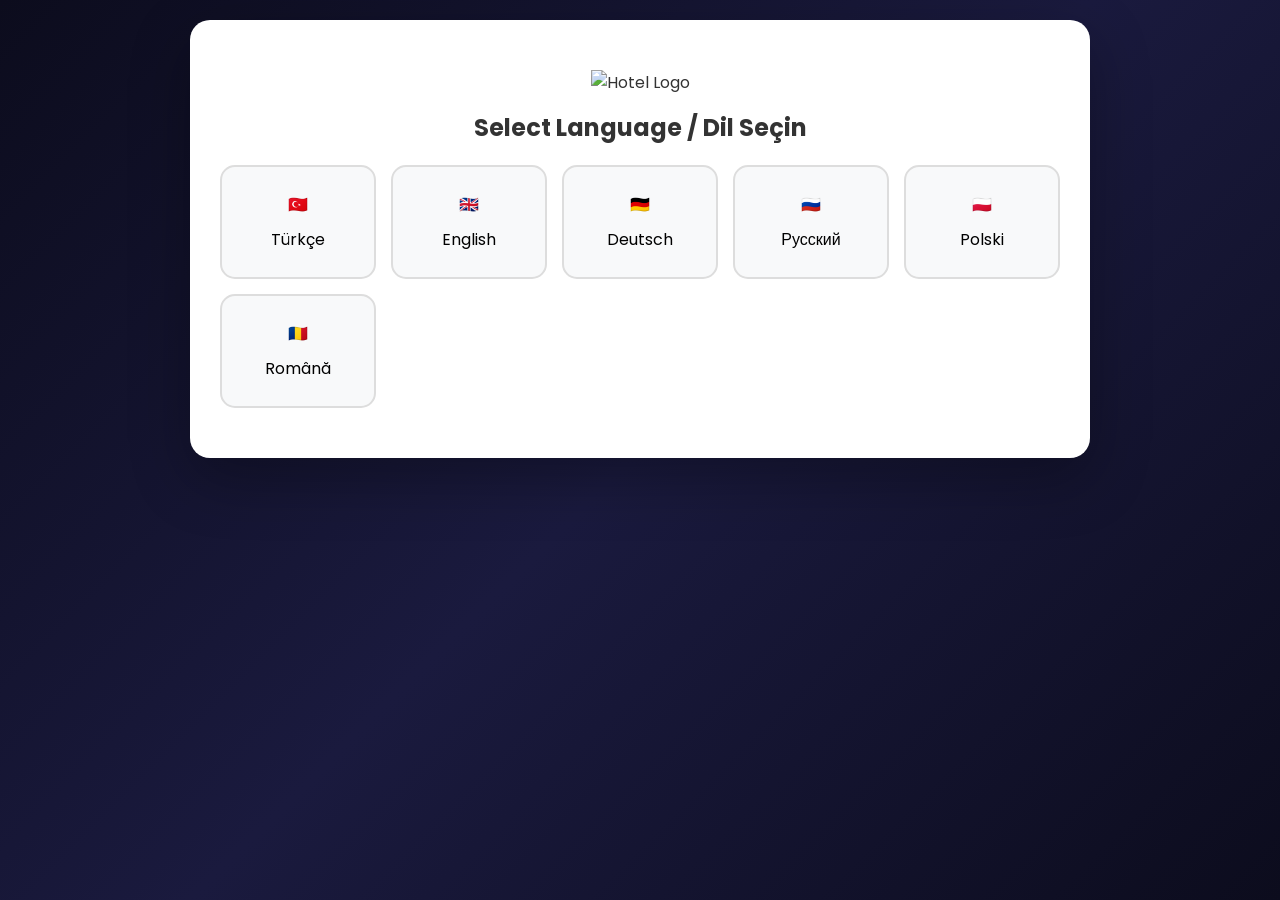
==== commit e5421913: "Update index.html" ====
--- a/index.html
+++ b/index.html
@@ -3,36 +3,53 @@
 <head>
     <meta charset="UTF-8">
     <meta name="viewport" content="width=device-width, initial-scale=1.0">
-    <title>Concordia Celes Hotel - Misafir Anketi</title>
+    <title>🏨 Otel Misafir Anket Sistemi</title>
     <link rel="stylesheet" href="style.css">
     <link href="https://fonts.googleapis.com/css2?family=Poppins:wght@300;400;500;600;700&display=swap" rel="stylesheet">
 </head>
 <body>
 
 <div class="container">
-
     <!-- DİL SEÇİMİ -->
     <div class="language-selector" id="languageSelector">
         <div class="lang-header">
-            <img src="logo.png?v=1" alt="Hotel Logo" style="width:170px; margin-bottom:20px;">
-            <h2 data-translate="surveyTitle">Misafir Memnuniyet Anketi</h2>
-            <p>Select Language / Dil Seçin</p>
+    <img src="logo.png" alt="Hotel Logo" style="width:150px; margin-bottom:15px;">
+    <h2 data-translate="languageHeader">Select Language / Dil Seçin</h2>
         </div>
         <div class="lang-grid">
-            <button class="lang-btn" onclick="setLanguage('tr')">🇹🇷 Türkçe</button>
-            <button class="lang-btn" onclick="setLanguage('en')">🇬🇧 English</button>
-            <button class="lang-btn" onclick="setLanguage('de')">🇩🇪 Deutsch</button>
-            <button class="lang-btn" onclick="setLanguage('ru')">🇷🇺 Русский</button>
-            <button class="lang-btn" onclick="setLanguage('pl')">🇵🇱 Polski</button>
-            <button class="lang-btn" onclick="setLanguage('ro')">🇷🇴 Română</button>
+            <button class="lang-btn" onclick="setLanguage('tr')">
+                <span class="flag">🇹🇷</span>
+                <span>Türkçe</span>
+            </button>
+            <button class="lang-btn" onclick="setLanguage('en')">
+                <span class="flag">🇬🇧</span>
+                <span>English</span>
+            </button>
+            <button class="lang-btn" onclick="setLanguage('de')">
+                <span class="flag">🇩🇪</span>
+                <span>Deutsch</span>
+            </button>
+            <button class="lang-btn" onclick="setLanguage('ru')">
+                <span class="flag">🇷🇺</span>
+                <span>Русский</span>
+            </button>
+            <button class="lang-btn" onclick="setLanguage('pl')">
+                <span class="flag">🇵🇱</span>
+                <span>Polski</span>
+            </button>
+            <button class="lang-btn" onclick="setLanguage('ro')">
+                <span class="flag">🇷🇴</span>
+                <span>Română</span>
+            </button>
         </div>
     </div>
 
-    <!-- ANA ANKET -->
+    <!-- ANA ANKET FORMU -->
     <div class="survey-form" id="surveyForm" style="display: none;">
         
+        <!-- HEADER -->
         <div class="header">
-            <img src="logo.png?v=1" alt="Logo" style="width:130px;">
+            <img src="logo.png" alt="Hotel Logo" style="width:120px; margin-bottom:10px;">
             <h1 data-translate="hotelName">Concordia Celes Hotel</h1>
             <p data-translate="surveyTitle">Misafir Memnuniyet Anketi</p>
             <div class="lang-change" onclick="changeLanguage()">
@@ -40,217 +57,626 @@
             </div>
         </div>
 
+        <!-- İLERLEME ÇUBUĞU -->
         <div class="progress-container">
-            <div class="progress-bar" id="progressBar"><span id="progressText">0%</span></div>
-        </div>
-
-        <form id="mainForm" novalidate>
-
-            <!-- 1. GENEL BİLGİLER -->
-            <div class="section active" id="section1">
-                <div class="section-title"><span class="section-icon">👤</span><h2 data-translate="generalInfo">GENEL BİLGİLER</h2></div>
-                <div class="form-group"><label data-translate="fullName">Ad Soyad *</label><input type="text" name="fullName" required></div>
-                <div class="form-group">
-                    <label data-translate="gender">Cinsiyetiniz *</label>
-                    <div class="gender-buttons">
-                        <label class="gender-btn"><input type="radio" name="gender" value="Kadın" required><span data-translate="female">Kadın</span></label>
-                        <label class="gender-btn"><input type="radio" name="gender" value="Erkek"><span data-translate="male">Erkek</span></label>
-                    </div>
-                </div>
-                <div class="form-group"><label data-translate="nationality">Uyruğu *</label>
-                    <select name="nationality" required>
-                        <option value="" data-translate="selectOption">Seçiniz...</option>
-                        <option value="Türkiye">🇹🇷 Türkiye</option>
-                        <option value="Germany">🇩🇪 Almanya</option>
-                        <option value="United Kingdom">🇬🇧 İngiltere</option>
-                        <option value="Russia">🇷🇺 Rusya</option>
-                        <option value="Poland">🇵🇱 Polonya</option>
-                        <option value="Romania">🇷🇴 Romanya</option>
-                        <option value="Other" data-translate="other">Diğer</option>
-                    </select>
-                </div>
-                <div class="form-group"><label data-translate="roomNumber">Oda Numarası *</label><input type="text" name="roomNumber" required></div>
-                <div class="form-row">
-                    <div class="form-group"><label data-translate="checkIn">Giriş Tarihi *</label><input type="date" name="checkIn" required></div>
-                    <div class="form-group"><label data-translate="checkOut">Çıkış Tarihi *</label><input type="date" name="checkOut" required></div>
-                </div>
-                <div class="form-group"><label data-translate="email">Mail Adresi</label><input type="email" name="email"></div>
-
-                <div class="kvkk-box">
-                    <label><input type="checkbox" id="kvkkOnay" required>
-                    <span data-translate="kvkkText">Kişisel verilerimin Concordia Celes Hotel tarafından misafir memnuniyeti amacıyla işlenmesine onay veriyorum.</span>
-                    <a href="#" onclick="showKvkk(); return false;" data-translate="kvkkLink">KVKK Aydınlatma Metni</a>
-                    </label>
-                </div>
-
-                <div class="btn-group">
-                    <button type="button" class="btn btn-next" onclick="nextSection()">İleri →</button>
-                </div>
-            </div>
-
-            <!-- 2. ÖN BÜRO -->
-            <div class="section" id="section2">
-                <div class="section-title"><span class="section-icon">🛎️</span><h2 data-translate="frontOffice">ÖN BÜRO & RESEPSİYON</h2></div>
-                <div class="rating-item"><label data-translate="welcomeGreeting">Giriş Karşılama</label><div class="stars" data-name="welcomeGreeting"></div><input type="hidden" name="welcomeGreeting"></div>
-                <div class="rating-item"><label data-translate="checkInProcess">Check-In İşlemleri</label><div class="stars" data-name="checkInProcess"></div><input type="hidden" name="checkInProcess"></div>
-                <div class="rating-item"><label data-translate="facilityInfo">Tesis Hakkında Bilgilendirme</label><div class="stars" data-name="facilityInfo"></div><input type="hidden" name="facilityInfo"></div>
-                <div class="rating-item"><label data-translate="frontDeskCare">Personelin İlgi ve Nezaketi</label><div class="stars" data-name="frontDeskCare"></div><input type="hidden" name="frontDeskCare"></div>
-                <div class="rating-item"><label data-translate="bellboyService">Bellboy Hizmetleri</label><div class="stars" data-name="bellboyService"></div><input type="hidden" name="bellboyService"></div>
-                <div class="btn-group">
-                    <button type="button" class="btn btn-prev" onclick="prevSection()">← Geri</button>
-                    <button type="button" class="btn btn-next" onclick="nextSection()">İleri →</button>
-                </div>
-            </div>
-
-            <!-- 3. GUEST RELATION -->
+            <div class="progress-bar" id="progressBar">
+                <span id="progressText">0%</span>
+            </div>
+        </div>
+
+        <form id="mainForm">
+
+           <form id="mainForm">
+
+    <!-- ========== BÖLÜM 1: GENEL BİLGİLER ========== -->
+    <div class="section active" id="section1">
+        <div class="section-title">
+            <span class="section-icon">👤</span>
+            <h2 data-translate="generalInfo">GENEL BİLGİLER</h2>
+        </div>
+
+        <div class="form-group">
+            <label data-translate="fullName">Ad Soyad *</label>
+            <input type="text" name="fullName" required>
+        </div>
+
+        <div class="form-group">
+            <label data-translate="gender">Cinsiyetiniz *</label>
+            <div class="gender-buttons">
+                <label class="gender-btn">
+                    <input type="radio" name="gender" value="Kadın" required>
+                    <span>👩 <span data-translate="female">Kadın</span></span>
+                </label>
+                <label class="gender-btn">
+                    <input type="radio" name="gender" value="Erkek">
+                    <span>👨 <span data-translate="male">Erkek</span></span>
+                </label>
+            </div>
+        </div>
+
+        <div class="form-group">
+            <label data-translate="nationality">Uyruğu *</label>
+            <select name="nationality" required>
+                <option value="" data-translate="selectOption">Seçiniz...</option>
+                <option value="Türkiye">🇹🇷 Türkiye</option>
+                <option value="Germany">🇩🇪 Almanya</option>
+                <option value="United Kingdom">🇬🇧 İngiltere</option>
+                <option value="Russia">🇷🇺 Rusya</option>
+                <option value="Poland">🇵🇱 Polonya</option>
+                <option value="Romania">🇷🇴 Romanya</option>
+                <option value="France">🇫🇷 Fransa</option>
+                <option value="Netherlands">🇳🇱 Hollanda</option>
+                <option value="Italy">🇮🇹 İtalya</option>
+                <option value="USA">🇺🇸 ABD</option>
+                <option value="Other" data-translate="other">Diğer</option>
+            </select>
+        </div>
+
+        <div class="form-group">
+            <label data-translate="roomNumber">Oda Numarası *</label>
+            <input type="text" name="roomNumber" required placeholder="Örn: 305">
+        </div>
+
+        <div class="form-row">
+            <div class="form-group">
+                <label data-translate="checkIn">Giriş Tarihi *</label>
+                <input type="date" name="checkIn" required>
+            </div>
+            <div class="form-group">
+                <label data-translate="checkOut">Çıkış Tarihi *</label>
+                <input type="date" name="checkOut" required>
+            </div>
+        </div>
+
+        <div class="form-group">
+            <label data-translate="email">Mail Adresi</label>
+            <input type="email" name="email" placeholder="ornek@email.com">
+        </div>
+
+        <div class="form-group">
+            <div class="kvkk-box">
+                <label class="kvkk-label">
+                    <input type="checkbox" name="kvkkOnay" id="kvkkOnay">
+                    <span>
+                        <span data-translate="kvkkText">
+                            Kişisel verilerimin Concordia Celes Hotel tarafından misafir memnuniyeti amacıyla işlenmesine onay veriyorum.
+                        </span>
+                        <a href="#" onclick="showKvkk(); return false;">
+                            📄 <span data-translate="kvkkLink">KVKK Aydınlatma Metni</span>
+                        </a>
+                    </span>
+                </label>
+            </div>
+        </div>
+
+        <div class="btn-group">
+            <div></div>
+            <button type="button" class="btn btn-next" onclick="nextSection(1)">
+                <span data-translate="next">İleri</span> →
+            </button>
+        </div>
+    </div>
+
+    <!-- ========== BÖLÜM 2: ÖN BÜRO & RESEPSİYON ========== -->
+    <div class="section" id="section2">
+        <div class="section-title">
+            <span class="section-icon">🛎️</span>
+            <h2 data-translate="frontOffice">ÖN BÜRO RESEPSİYON</h2>
+        </div>
+
+        <div class="rating-item">
+            <label data-translate="welcomeGreeting">Giriş Karşılama</label>
+            <div class="stars" data-name="welcomeGreeting"></div>
+            <input type="hidden" name="welcomeGreeting">
+        </div>
+
+        <div class="rating-item">
+            <label data-translate="checkInProcess">Check-In İşlemleri</label>
+            <div class="stars" data-name="checkInProcess"></div>
+            <input type="hidden" name="checkInProcess">
+        </div>
+
+        <div class="rating-item">
+            <label data-translate="facilityInfo">Tesis Hakkında Bilgilendirme</label>
+            <div class="stars" data-name="facilityInfo"></div>
+            <input type="hidden" name="facilityInfo">
+        </div>
+
+        <div class="rating-item">
+            <label data-translate="frontDeskCare">Personelin İlgi ve Nezaketi</label>
+            <div class="stars" data-name="frontDeskCare"></div>
+            <input type="hidden" name="frontDeskCare">
+        </div>
+
+        <div class="rating-item">
+            <label data-translate="bellboyService">Bellboy Hizmetleri</label>
+            <div class="stars" data-name="bellboyService"></div>
+            <input type="hidden" name="bellboyService">
+        </div>
+
+        <div class="btn-group">
+            <button type="button" class="btn btn-prev" onclick="prevSection(2)">
+                ← <span data-translate="back">Geri</span>
+            </button>
+            <button type="button" class="btn btn-next" onclick="nextSection(2)">
+                <span data-translate="next">İleri</span> →
+            </button>
+        </div>
+    </div>
+
+            <!-- ========== BÖLÜM 3: GUEST RELATION ========== -->
             <div class="section" id="section3">
-                <div class="section-title"><span class="section-icon">🤝</span><h2 data-translate="guestRelation">GUEST RELATION</h2></div>
-                <div class="rating-item"><label data-translate="grWelcomeQuality">Misafir ile İletişimi</label><div class="stars" data-name="grWelcomeQuality"></div><input type="hidden" name="grWelcomeQuality"></div>
-                <div class="rating-item"><label data-translate="problemSolving">Bilgilendirme Yeterliliği</label><div class="stars" data-name="problemSolving"></div><input type="hidden" name="problemSolving"></div>
-                <div class="rating-item"><label data-translate="guestFollowUp">Personelin İlgi ve Nezaketi</label><div class="stars" data-name="guestFollowUp"></div><input type="hidden" name="guestFollowUp"></div>
-                <div class="btn-group">
-                    <button type="button" class="btn btn-prev" onclick="prevSection()">← Geri</button>
-                    <button type="button" class="btn btn-next" onclick="nextSection()">İleri →</button>
-                </div>
-            </div>
-
-            <!-- 4. KAT HİZMETLERİ -->
+                <div class="section-title">
+                    <span class="section-icon">🤝</span>
+                    <h2 data-translate="guestRelation">GUEST RELATION</h2>
+                </div>
+
+                <div class="rating-item">
+                    <label data-translate="grWelcomeQuality">Karşılama Kalitesi</label>
+                    <div class="stars" data-name="grWelcomeQuality"></div>
+                    <input type="hidden" name="grWelcomeQuality">
+                </div>
+
+                <div class="rating-item">
+                    <label data-translate="problemSolving">Sorunları Çözüme Kavuşturma</label>
+                    <div class="stars" data-name="problemSolving"></div>
+                    <input type="hidden" name="problemSolving">
+                </div>
+
+                <div class="rating-item">
+                    <label data-translate="guestFollowUp">Misafir Takibi</label>
+                    <div class="stars" data-name="guestFollowUp"></div>
+                    <input type="hidden" name="guestFollowUp">
+                </div>
+
+                <div class="btn-group">
+                    <button type="button" class="btn btn-prev" onclick="prevSection(3)">
+                        ← <span data-translate="back">Geri</span>
+                    </button>
+                    <button type="button" class="btn btn-next" onclick="nextSection(3)">
+                        <span data-translate="next">İleri</span> →
+                    </button>
+                </div>
+            </div>
+
+            <!-- ========== BÖLÜM 4: KAT HİZMETLERİ ========== -->
             <div class="section" id="section4">
-                <div class="section-title"><span class="section-icon">🧹</span><h2 data-translate="housekeeping">KAT HİZMETLERİ</h2></div>
-                <div class="rating-item"><label data-translate="initialRoomCleaning">İlk Varışınızda Oda Temizliği</label><div class="stars" data-name="initialRoomCleaning"></div><input type="hidden" name="initialRoomCleaning"></div>
-                <div class="rating-item"><label data-translate="roomAppearance">Oda Fiziki Görünümü ve Konforu</label><div class="stars" data-name="roomAppearance"></div><input type="hidden" name="roomAppearance"></div>
-                <div class="rating-item"><label data-translate="dailyRoomCleaning">Konaklama Süresince Oda Temizliği</label><div class="stars" data-name="dailyRoomCleaning"></div><input type="hidden" name="dailyRoomCleaning"></div>
-                <div class="rating-item"><label data-translate="minibarService">Minibar Hizmeti</label><div class="stars" data-name="minibarService"></div><input type="hidden" name="minibarService"></div>
-                <div class="rating-item"><label data-translate="publicAreaCleaning">Genel Alan Temizliği</label><div class="stars" data-name="publicAreaCleaning"></div><input type="hidden" name="publicAreaCleaning"></div>
-                <div class="rating-item"><label data-translate="beachPoolCleaning">Sahil ve Havuz Çevre Temizliği</label><div class="stars" data-name="beachPoolCleaning"></div><input type="hidden" name="beachPoolCleaning"></div>
-                <div class="rating-item"><label data-translate="housekeepingStaffCare">Personelin İlgi ve Nezaketi</label><div class="stars" data-name="housekeepingStaffCare"></div><input type="hidden" name="housekeepingStaffCare"></div>
-                <div class="btn-group">
-                    <button type="button" class="btn btn-prev" onclick="prevSection()">← Geri</button>
-                    <button type="button" class="btn btn-next" onclick="nextSection()">İleri →</button>
-                </div>
-            </div>
-
-            <!-- 5. MUTFAK -->
+                <div class="section-title">
+                    <span class="section-icon">🧹</span>
+                    <h2 data-translate="housekeeping">KAT HİZMETLERİ</h2>
+                </div>
+
+                <div class="rating-item">
+                    <label data-translate="initialRoomCleaning">İlk Varışınızda Oda Temizliği</label>
+                    <div class="stars" data-name="initialRoomCleaning"></div>
+                    <input type="hidden" name="initialRoomCleaning">
+                </div>
+
+                <div class="rating-item">
+                    <label data-translate="roomAppearance">Oda Fiziki Görünümü ve Konforu</label>
+                    <div class="stars" data-name="roomAppearance"></div>
+                    <input type="hidden" name="roomAppearance">
+                </div>
+
+                <div class="rating-item">
+                    <label data-translate="dailyRoomCleaning">Konaklama Süresince Oda Temizliği ve Düzeni</label>
+                    <div class="stars" data-name="dailyRoomCleaning"></div>
+                    <input type="hidden" name="dailyRoomCleaning">
+                </div>
+
+                <div class="rating-item">
+                    <label data-translate="minibarService">Minibar Hizmeti</label>
+                    <div class="stars" data-name="minibarService"></div>
+                    <input type="hidden" name="minibarService">
+                </div>
+
+                <div class="rating-item">
+                    <label data-translate="publicAreaCleaning">Genel Alan Temizliği</label>
+                    <div class="stars" data-name="publicAreaCleaning"></div>
+                    <input type="hidden" name="publicAreaCleaning">
+                </div>
+
+                <div class="rating-item">
+                    <label data-translate="beachPoolCleaning">Sahil ve Havuz Çevre Temizliği</label>
+                    <div class="stars" data-name="beachPoolCleaning"></div>
+                    <input type="hidden" name="beachPoolCleaning">
+                </div>
+
+                <div class="rating-item">
+                    <label data-translate="housekeepingStaffCare">Personelin İlgi ve Nezaketi</label>
+                    <div class="stars" data-name="housekeepingStaffCare"></div>
+                    <input type="hidden" name="housekeepingStaffCare">
+                </div>
+
+                <div class="btn-group">
+                    <button type="button" class="btn btn-prev" onclick="prevSection(4)">
+                        ← <span data-translate="back">Geri</span>
+                    </button>
+                    <button type="button" class="btn btn-next" onclick="nextSection(4)">
+                        <span data-translate="next">İleri</span> →
+                    </button>
+                </div>
+            </div>
+
+            <!-- ========== BÖLÜM 5: YİYECEK HİZMETLERİ & MUTFAK ========== -->
             <div class="section" id="section5">
-                <div class="section-title"><span class="section-icon">🍽️</span><h2 data-translate="foodServices">MUTFAK</h2></div>
-                <div class="rating-item"><label data-translate="breakfastVariety">Kahvaltı Büfesi Çeşitliliği</label><div class="stars" data-name="breakfastVariety"></div><input type="hidden" name="breakfastVariety"></div>
-                <div class="rating-item"><label data-translate="lunchVariety">Öğle Yemeği Büfesi Çeşitliliği</label><div class="stars" data-name="lunchVariety"></div><input type="hidden" name="lunchVariety"></div>
-                <div class="rating-item"><label data-translate="dinnerVariety">Akşam Yemeği Büfesi Çeşitliliği</label><div class="stars" data-name="dinnerVariety"></div><input type="hidden" name="dinnerVariety"></div>
-                <div class="rating-item"><label data-translate="alacarteQuality">Alacart Restaurant Kalitesi</label><div class="stars" data-name="alacarteQuality"></div><input type="hidden" name="alacarteQuality"></div>
-                <div class="rating-item"><label data-translate="kitchenHygiene">Mutfağın Hijyen ve Temizliği</label><div class="stars" data-name="kitchenHygiene"></div><input type="hidden" name="kitchenHygiene"></div>
-                <div class="rating-item"><label data-translate="foodStaffCare">Personelin İlgi ve Nezaketi</label><div class="stars" data-name="foodStaffCare"></div><input type="hidden" name="foodStaffCare"></div>
-                <div class="btn-group">
-                    <button type="button" class="btn btn-prev" onclick="prevSection()">← Geri</button>
-                    <button type="button" class="btn btn-next" onclick="nextSection()">İleri →</button>
-                </div>
-            </div>
-
-            <!-- 6. BARLAR -->
+                <div class="section-title">
+                    <span class="section-icon">🍽️</span>
+                    <h2 data-translate="foodServices">YİYECEK HİZMETLERİ & MUTFAK</h2>
+                </div>
+
+                <div class="rating-item">
+                    <label data-translate="breakfastVariety">Kahvaltı Büfesi Çeşitliliği</label>
+                    <div class="stars" data-name="breakfastVariety"></div>
+                    <input type="hidden" name="breakfastVariety">
+                </div>
+
+                <div class="rating-item">
+                    <label data-translate="breakfastQuality">Kahvaltı Büfesi Sunumu ve Kalitesi</label>
+                    <div class="stars" data-name="breakfastQuality"></div>
+                    <input type="hidden" name="breakfastQuality">
+                </div>
+
+                <div class="rating-item">
+                    <label data-translate="lunchVariety">Öğle Yemeği Büfesi Çeşitliliği</label>
+                    <div class="stars" data-name="lunchVariety"></div>
+                    <input type="hidden" name="lunchVariety">
+                </div>
+
+                <div class="rating-item">
+                    <label data-translate="lunchQuality">Öğle Yemeği Sunumu ve Kalitesi</label>
+                    <div class="stars" data-name="lunchQuality"></div>
+                    <input type="hidden" name="lunchQuality">
+                </div>
+
+                <div class="rating-item">
+                    <label data-translate="dinnerVariety">Akşam Yemeği Büfesi Çeşitliliği</label>
+                    <div class="stars" data-name="dinnerVariety"></div>
+                    <input type="hidden" name="dinnerVariety">
+                </div>
+
+                <div class="rating-item">
+                    <label data-translate="dinnerQuality">Akşam Yemeği Sunumu ve Kalitesi</label>
+                    <div class="stars" data-name="dinnerQuality"></div>
+                    <input type="hidden" name="dinnerQuality">
+                </div>
+
+                <div class="rating-item">
+                    <label data-translate="alacarteQuality">Alacart Restaurant Yemek Sunumu ve Kalitesi</label>
+                    <div class="stars" data-name="alacarteQuality"></div>
+                    <input type="hidden" name="alacarteQuality">
+                </div>
+
+                <div class="rating-item">
+                    <label data-translate="kitchenHygiene">Mutfağın Hijyen ve Temizliği</label>
+                    <div class="stars" data-name="kitchenHygiene"></div>
+                    <input type="hidden" name="kitchenHygiene">
+                </div>
+
+                <div class="rating-item">
+                    <label data-translate="foodStaffCare">Personelin İlgi ve Nezaketi</label>
+                    <div class="stars" data-name="foodStaffCare"></div>
+                    <input type="hidden" name="foodStaffCare">
+                </div>
+
+                <div class="btn-group">
+                    <button type="button" class="btn btn-prev" onclick="prevSection(5)">
+                        ← <span data-translate="back">Geri</span>
+                    </button>
+                    <button type="button" class="btn btn-next" onclick="nextSection(5)">
+                        <span data-translate="next">İleri</span> →
+                    </button>
+                </div>
+            </div>
+
+            <!-- ========== BÖLÜM 6: SERVİS VE BARLAR ========== -->
             <div class="section" id="section6">
-                <div class="section-title"><span class="section-icon">🍸</span><h2 data-translate="barsServices">BARLAR</h2></div>
-                <div class="rating-item"><label data-translate="poolBarQuality">Pool Bar Servis Kalitesi</label><div class="stars" data-name="poolBarQuality"></div><input type="hidden" name="poolBarQuality"></div>
-                <div class="rating-item"><label data-translate="lobbyBarQuality">Lobby Bar Servis Kalitesi</label><div class="stars" data-name="lobbyBarQuality"></div><input type="hidden" name="lobbyBarQuality"></div>
-                <div class="rating-item"><label data-translate="snackBarQuality">Snack Bar Servis Kalitesi</label><div class="stars" data-name="snackBarQuality"></div><input type="hidden" name="snackBarQuality"></div>
-                <div class="rating-item"><label data-translate="drinkQuality">İçki Kalitesi ve Sunumu</label><div class="stars" data-name="drinkQuality"></div><input type="hidden" name="drinkQuality"></div>
-                <div class="rating-item"><label data-translate="barHygiene">Barların Hijyen ve Temizliği</label><div class="stars" data-name="barHygiene"></div><input type="hidden" name="barHygiene"></div>
-                <div class="rating-item"><label data-translate="barStaffCare">Personelin İlgi ve Nezaketi</label><div class="stars" data-name="barStaffCare"></div><input type="hidden" name="barStaffCare"></div>
-                <div class="btn-group">
-                    <button type="button" class="btn btn-prev" onclick="prevSection()">← Geri</button>
-                    <button type="button" class="btn btn-next" onclick="nextSection()">İleri →</button>
-                </div>
-            </div>
-
-            <!-- 7. RESTAURANT -->
+                <div class="section-title">
+                    <span class="section-icon">🍸</span>
+                    <h2 data-translate="barsServices">SERVİS VE BARLAR</h2>
+                </div>
+
+                <div class="rating-item">
+                    <label data-translate="poolBarQuality">Pool Bar Servis Kalitesi</label>
+                    <div class="stars" data-name="poolBarQuality"></div>
+                    <input type="hidden" name="poolBarQuality">
+                </div>
+
+                <div class="rating-item">
+                    <label data-translate="lobbyBarQuality">Lobby Bar Servis Kalitesi</label>
+                    <div class="stars" data-name="lobbyBarQuality"></div>
+                    <input type="hidden" name="lobbyBarQuality">
+                </div>
+
+                <div class="rating-item">
+                    <label data-translate="snackBarQuality">Snack Bar Servis Kalitesi</label>
+                    <div class="stars" data-name="snackBarQuality"></div>
+                    <input type="hidden" name="snackBarQuality">
+                </div>
+
+                <div class="rating-item">
+                    <label data-translate="drinkQuality">İçki Kalitesi ve Sunumu</label>
+                    <div class="stars" data-name="drinkQuality"></div>
+                    <input type="hidden" name="drinkQuality">
+                </div>
+
+                <div class="rating-item">
+                    <label data-translate="barHygiene">Barların Hijyen ve Temizliği</label>
+                    <div class="stars" data-name="barHygiene"></div>
+                    <input type="hidden" name="barHygiene">
+                </div>
+
+                <div class="rating-item">
+                    <label data-translate="barStaffCare">Personelin İlgi ve Nezaketi</label>
+                    <div class="stars" data-name="barStaffCare"></div>
+                    <input type="hidden" name="barStaffCare">
+                </div>
+
+                <div class="btn-group">
+                    <button type="button" class="btn btn-prev" onclick="prevSection(6)">
+                        ← <span data-translate="back">Geri</span>
+                    </button>
+                    <button type="button" class="btn btn-next" onclick="nextSection(6)">
+                        <span data-translate="next">İleri</span> →
+                    </button>
+                </div>
+            </div>
+
+            <!-- ========== BÖLÜM 7: RESTAURANT HİZMETLERİ ========== -->
             <div class="section" id="section7">
-                <div class="section-title"><span class="section-icon">🍴</span><h2 data-translate="restaurantServices">RESTAURANT HİZMETLERİ</h2></div>
-                <div class="rating-item"><label data-translate="restaurantLayout">Restaurant Düzeni ve Kalitesi</label><div class="stars" data-name="restaurantLayout"></div><input type="hidden" name="restaurantLayout"></div>
-                <div class="rating-item"><label data-translate="restaurantCapacity">Restaurant Yer Yeterliliği</label><div class="stars" data-name="restaurantCapacity"></div><input type="hidden" name="restaurantCapacity"></div>
-                <div class="rating-item"><label data-translate="restaurantHygiene">Restaurant Hijyen ve Temizliği</label><div class="stars" data-name="restaurantHygiene"></div><input type="hidden" name="restaurantHygiene"></div>
-                <div class="rating-item"><label data-translate="snackbarRestaurant">Snackbar Restaurant Hizmeti</label><div class="stars" data-name="snackbarRestaurant"></div><input type="hidden" name="snackbarRestaurant"></div>
-                <div class="rating-item"><label data-translate="alacarteRestaurant">Alacart Restaurant Hizmeti</label><div class="stars" data-name="alacarteRestaurant"></div><input type="hidden" name="alacarteRestaurant"></div>
-                <div class="rating-item"><label data-translate="restaurantStaffCare">Personelin İlgi ve Nezaketi</label><div class="stars" data-name="restaurantStaffCare"></div><input type="hidden" name="restaurantStaffCare"></div>
-                <div class="btn-group">
-                    <button type="button" class="btn btn-prev" onclick="prevSection()">← Geri</button>
-                    <button type="button" class="btn btn-next" onclick="nextSection()">İleri →</button>
-                </div>
-            </div>
-
-            <!-- 8. TEKNİK SERVİS -->
+                <div class="section-title">
+                    <span class="section-icon">🍴</span>
+                    <h2 data-translate="restaurantServices">RESTAURANT HİZMETLERİ</h2>
+                </div>
+
+                <div class="rating-item">
+                    <label data-translate="restaurantLayout">Restaurant Düzeni ve Kalitesi</label>
+                    <div class="stars" data-name="restaurantLayout"></div>
+                    <input type="hidden" name="restaurantLayout">
+                </div>
+
+                <div class="rating-item">
+                    <label data-translate="restaurantCapacity">Restaurant Yer Yeterliliği</label>
+                    <div class="stars" data-name="restaurantCapacity"></div>
+                    <input type="hidden" name="restaurantCapacity">
+                </div>
+
+                <div class="rating-item">
+                    <label data-translate="restaurantHygiene">Restaurant Hijyen ve Temizliği</label>
+                    <div class="stars" data-name="restaurantHygiene"></div>
+                    <input type="hidden" name="restaurantHygiene">
+                </div>
+
+                <div class="rating-item">
+                    <label data-translate="snackbarRestaurant">Snackbar Restaurant Hizmeti</label>
+                    <div class="stars" data-name="snackbarRestaurant"></div>
+                    <input type="hidden" name="snackbarRestaurant">
+                </div>
+
+                <div class="rating-item">
+                    <label data-translate="alacarteRestaurant">Alacart Restaurant Hizmeti ve Personel İlgisi</label>
+                    <div class="stars" data-name="alacarteRestaurant"></div>
+                    <input type="hidden" name="alacarteRestaurant">
+                </div>
+
+                <div class="rating-item">
+                    <label data-translate="restaurantStaffCare">Personelin İlgi ve Nezaketi</label>
+                    <div class="stars" data-name="restaurantStaffCare"></div>
+                    <input type="hidden" name="restaurantStaffCare">
+                </div>
+
+                <div class="btn-group">
+                    <button type="button" class="btn btn-prev" onclick="prevSection(7)">
+                        ← <span data-translate="back">Geri</span>
+                    </button>
+                    <button type="button" class="btn btn-next" onclick="nextSection(7)">
+                        <span data-translate="next">İleri</span> →
+                    </button>
+                </div>
+            </div>
+
+            <!-- ========== BÖLÜM 8: TEKNİK SERVİS ========== -->
             <div class="section" id="section8">
-                <div class="section-title"><span class="section-icon">🔧</span><h2 data-translate="technicalService">TEKNİK SERVİS</h2></div>
-                <div class="rating-item"><label data-translate="roomTechnicalSystems">Oda Teknik Sistemleri</label><div class="stars" data-name="roomTechnicalSystems"></div><input type="hidden" name="roomTechnicalSystems"></div>
-                <div class="rating-item"><label data-translate="maintenanceResponse">Arıza Bildirimi ve Giderme</label><div class="stars" data-name="maintenanceResponse"></div><input type="hidden" name="maintenanceResponse"></div>
-                <div class="rating-item"><label data-translate="environmentLighting">Çevre Aydınlatma ve Düzeni</label><div class="stars" data-name="environmentLighting"></div><input type="hidden" name="environmentLighting"></div>
-                <div class="rating-item"><label data-translate="poolWaterCleaning">Havuz Suyu Temizliği</label><div class="stars" data-name="poolWaterCleaning"></div><input type="hidden" name="poolWaterCleaning"></div>
-                <div class="rating-item"><label data-translate="technicalStaffCare">Personelin İlgi ve Nezaketi</label><div class="stars" data-name="technicalStaffCare"></div><input type="hidden" name="technicalStaffCare"></div>
-                <div class="btn-group">
-                    <button type="button" class="btn btn-prev" onclick="prevSection()">← Geri</button>
-                    <button type="button" class="btn btn-next" onclick="nextSection()">İleri →</button>
-                </div>
-            </div>
-
-            <!-- 9. EĞLENCE HİZMETLERİ -->
+                <div class="section-title">
+                    <span class="section-icon">🔧</span>
+                    <h2 data-translate="technicalService">TEKNİK SERVİS</h2>
+                </div>
+
+                <div class="rating-item">
+                    <label data-translate="roomTechnicalSystems">Oda Teknik Sistemleri</label>
+                    <div class="stars" data-name="roomTechnicalSystems"></div>
+                    <input type="hidden" name="roomTechnicalSystems">
+                </div>
+
+                <div class="rating-item">
+                    <label data-translate="maintenanceResponse">Arıza Bildirimi ve Giderme</label>
+                    <div class="stars" data-name="maintenanceResponse"></div>
+                    <input type="hidden" name="maintenanceResponse">
+                </div>
+
+                <div class="rating-item">
+                    <label data-translate="environmentLighting">Çevre Aydınlatma ve Düzeni</label>
+                    <div class="stars" data-name="environmentLighting"></div>
+                    <input type="hidden" name="environmentLighting">
+                </div>
+
+                <div class="rating-item">
+                    <label data-translate="poolWaterCleaning">Havuz Suyu Temizliği</label>
+                    <div class="stars" data-name="poolWaterCleaning"></div>
+                    <input type="hidden" name="poolWaterCleaning">
+                </div>
+
+                <div class="rating-item">
+                    <label data-translate="technicalStaffCare">Personelin İlgi ve Nezaketi</label>
+                    <div class="stars" data-name="technicalStaffCare"></div>
+                    <input type="hidden" name="technicalStaffCare">
+                </div>
+
+                <div class="btn-group">
+                    <button type="button" class="btn btn-prev" onclick="prevSection(8)">
+                        ← <span data-translate="back">Geri</span>
+                    </button>
+                    <button type="button" class="btn btn-next" onclick="nextSection(8)">
+                        <span data-translate="next">İleri</span> →
+                    </button>
+                </div>
+            </div>
+
+            <!-- ========== BÖLÜM 9: EĞLENCE HİZMETLERİ ========== -->
             <div class="section" id="section9">
-                <div class="section-title"><span class="section-icon">🎭</span><h2 data-translate="entertainmentServices">EĞLENCE HİZMETLERİ</h2></div>
-                <div class="rating-item"><label data-translate="daytimeActivities">Gündüz Aktiviteleri</label><div class="stars" data-name="daytimeActivities"></div><input type="hidden" name="daytimeActivities"></div>
-                <div class="rating-item"><label data-translate="sportsAreas">Spor Alanları ve Ekipmanları</label><div class="stars" data-name="sportsAreas"></div><input type="hidden" name="sportsAreas"></div>
-                <div class="rating-item"><label data-translate="eveningShows">Akşam Showları</label><div class="stars" data-name="eveningShows"></div><input type="hidden" name="eveningShows"></div>
-                <div class="rating-item"><label data-translate="miniclubActivities">Miniclub Aktiviteleri</label><div class="stars" data-name="miniclubActivities"></div><input type="hidden" name="miniclubActivities"></div>
-                <div class="rating-item"><label data-translate="entertainmentStaffCare">Personelin İlgi ve Nezaketi</label><div class="stars" data-name="entertainmentStaffCare"></div><input type="hidden" name="entertainmentStaffCare"></div>
-                <div class="btn-group">
-                    <button type="button" class="btn btn-prev" onclick="prevSection()">← Geri</button>
-                    <button type="button" class="btn btn-next" onclick="nextSection()">İleri →</button>
-                </div>
-            </div>
-
-            <!-- 10. DİĞER HİZMETLER -->
+                <div class="section-title">
+                    <span class="section-icon">🎭</span>
+                    <h2 data-translate="entertainmentServices">EĞLENCE HİZMETLERİ</h2>
+                </div>
+
+                <div class="rating-item">
+                    <label data-translate="daytimeActivities">Animasyon Ekibi ile Gündüz Aktiviteleri</label>
+                    <div class="stars" data-name="daytimeActivities"></div>
+                    <input type="hidden" name="daytimeActivities">
+                </div>
+
+                <div class="rating-item">
+                    <label data-translate="sportsAreas">Aktivite ve Spor Alanları ve Ekipmanları</label>
+                    <div class="stars" data-name="sportsAreas"></div>
+                    <input type="hidden" name="sportsAreas">
+                </div>
+
+                <div class="rating-item">
+                    <label data-translate="eveningShows">Akşam Aktiviteleri ve Showlar</label>
+                    <div class="stars" data-name="eveningShows"></div>
+                    <input type="hidden" name="eveningShows">
+                </div>
+
+                <div class="rating-item">
+                    <label data-translate="miniclubActivities">Miniclub Aktiviteleri</label>
+                    <div class="stars" data-name="miniclubActivities"></div>
+                    <input type="hidden" name="miniclubActivities">
+                </div>
+
+                <div class="rating-item">
+                    <label data-translate="entertainmentStaffCare">Personelin İlgi ve Nezaketi</label>
+                    <div class="stars" data-name="entertainmentStaffCare"></div>
+                    <input type="hidden" name="entertainmentStaffCare">
+                </div>
+
+                <div class="btn-group">
+                    <button type="button" class="btn btn-prev" onclick="prevSection(9)">
+                        ← <span data-translate="back">Geri</span>
+                    </button>
+                    <button type="button" class="btn btn-next" onclick="nextSection(9)">
+                        <span data-translate="next">İleri</span> →
+                    </button>
+                </div>
+            </div>
+
+            <!-- ========== BÖLÜM 10: DİĞER HİZMETLER ========== -->
             <div class="section" id="section10">
-                <div class="section-title"><span class="section-icon">⭐</span><h2 data-translate="otherServices">DİĞER HİZMETLER</h2></div>
-                <div class="rating-item"><label data-translate="landscaping">Peyzaj ve Genel Düzen</label><div class="stars" data-name="landscaping"></div><input type="hidden" name="landscaping"></div>
-                <div class="rating-item"><label data-translate="spaServices">Sauna-Hamam Hizmetleri</label><div class="stars" data-name="spaServices"></div><input type="hidden" name="spaServices"></div>
-                <div class="rating-item"><label data-translate="shopBehavior">Hotel Esnaf Davranışları</label><div class="stars" data-name="shopBehavior"></div><input type="hidden" name="shopBehavior"></div>
-                <div class="rating-item"><label data-translate="priceQuality">Fiyat-Kalite İlişkisi</label><div class="stars" data-name="priceQuality"></div><input type="hidden" name="priceQuality"></div>
-                <div class="btn-group">
-                    <button type="button" class="btn btn-prev" onclick="prevSection()">← Geri</button>
-                    <button type="button" class="btn btn-next" onclick="nextSection()">İleri →</button>
-                </div>
-            </div>
-
-            <!-- 11. ÖNERİLER -->
+                <div class="section-title">
+                    <span class="section-icon">⭐</span>
+                    <h2 data-translate="otherServices">DİĞER HİZMETLER</h2>
+                </div>
+
+                <div class="rating-item">
+                    <label data-translate="landscaping">Genel Düzenleme / Peyzaj</label>
+                    <div class="stars" data-name="landscaping"></div>
+                    <input type="hidden" name="landscaping">
+                </div>
+
+                <div class="rating-item">
+                    <label data-translate="spaServices">Sauna-Hamam Hizmetleri</label>
+                    <div class="stars" data-name="spaServices"></div>
+                    <input type="hidden" name="spaServices">
+                </div>
+
+                <div class="rating-item">
+                    <label data-translate="shopBehavior">Hotel Genel Esnaf Davranışları</label>
+                    <div class="stars" data-name="shopBehavior"></div>
+                    <input type="hidden" name="shopBehavior">
+                </div>
+
+                <div class="rating-item">
+                    <label data-translate="priceQuality">Fiyat Kalitesi ve İlişkisi</label>
+                    <div class="stars" data-name="priceQuality"></div>
+                    <input type="hidden" name="priceQuality">
+                </div>
+
+                <div class="btn-group">
+                    <button type="button" class="btn btn-prev" onclick="prevSection(10)">
+                        ← <span data-translate="back">Geri</span>
+                    </button>
+                    <button type="button" class="btn btn-next" onclick="nextSection(10)">
+                        <span data-translate="next">İleri</span> →
+                    </button>
+                </div>
+            </div>
+
+            <!-- ========== BÖLÜM 11: ÖNERİLER ========== -->
             <div class="section" id="section11">
-                <div class="section-title"><span class="section-icon">📝</span><h2 data-translate="suggestions">ÖNERİLERİNİZ</h2></div>
+                <div class="section-title">
+                    <span class="section-icon">📝</span>
+                    <h2 data-translate="suggestions">ÖNERİLERİNİZ</h2>
+                </div>
+
                 <div class="form-group">
                     <label data-translate="previousStay">Otelimizde Daha Önce Bulundunuz Mu? *</label>
                     <div class="yes-no-buttons">
-                        <label class="yn-btn"><input type="radio" name="previousStay" value="Evet" required><span data-translate="yes">Evet</span></label>
-                        <label class="yn-btn"><input type="radio" name="previousStay" value="Hayır"><span data-translate="no">Hayır</span></label>
+                        <label class="yn-btn">
+                            <input type="radio" name="previousStay" value="Evet" required>
+                            <span data-translate="yes">Evet</span>
+                        </label>
+                        <label class="yn-btn">
+                            <input type="radio" name="previousStay" value="Hayır">
+                            <span data-translate="no">Hayır</span>
+                        </label>
                     </div>
                 </div>
+
                 <div class="form-group">
                     <label data-translate="praisedStaff">Hizmetinden Dolayı Övgüye Bulunduğunuz Personelin İsmi</label>
-                    <input type="text" name="praisedStaff">
-                </div>
+                    <input type="text" name="praisedStaff" placeholder="">
+                </div>
+
                 <div class="form-group">
-                    <label data-translate="generalComments">Genel Düşünce ve Yorumlarınız</label>
-                    <textarea name="generalComments" maxlength="500" rows="5"></textarea>
-                </div>
+                    <label data-translate="generalComments">Genel Düşünce ve Yorumlarınız (0-500 karakter)</label>
+                    <textarea name="generalComments" maxlength="500" rows="4"></textarea>
+                    <small class="char-count">0 / 500</small>
+                </div>
+
                 <div class="form-group">
                     <label data-translate="willReturnQuestion">Tekrar Gelir Misiniz? *</label>
                     <div class="yes-no-buttons">
-                        <label class="yn-btn"><input type="radio" name="willReturn" value="Evet" required><span data-translate="yes">Evet</span></label>
-                        <label class="yn-btn"><input type="radio" name="willReturn" value="Hayır"><span data-translate="no">Hayır</span></label>
+                        <label class="yn-btn">
+                            <input type="radio" name="willReturn" value="Evet" required>
+                            <span data-translate="yes">Evet</span>
+                        </label>
+                        <label class="yn-btn">
+                            <input type="radio" name="willReturn" value="Hayır">
+                            <span data-translate="no">Hayır</span>
+                        </label>
                     </div>
                 </div>
+
                 <div class="form-group">
                     <label data-translate="wouldRecommend">Bizi Çevrenize Tavsiye Eder Misiniz? *</label>
                     <div class="yes-no-buttons">
-                        <label class="yn-btn"><input type="radio" name="wouldRecommend" value="Evet" required><span data-translate="yes">Evet</span></label>
-                        <label class="yn-btn"><input type="radio" name="wouldRecommend" value="Hayır"><span data-translate="no">Hayır</span></label>
+                        <label class="yn-btn">
+                            <input type="radio" name="wouldRecommend" value="Evet" required>
+                            <span data-translate="yes">Evet</span>
+                        </label>
+                        <label class="yn-btn">
+                            <input type="radio" name="wouldRecommend" value="Hayır">
+                            <span data-translate="no">Hayır</span>
+                        </label>
                     </div>
                 </div>
-                <div class="btn-group">
-                    <button type="button" class="btn btn-prev" onclick="prevSection()">← Geri</button>
-                    <button type="submit" class="btn btn-submit" data-translate="submit">Anketi Gönder</button>
+
+                <div class="btn-group">
+                    <button type="button" class="btn btn-prev" onclick="prevSection(11)">
+                        ← <span data-translate="back">Geri</span>
+                    </button>
+                    <button type="submit" class="btn btn-submit">
+                        ✅ <span data-translate="submit">Anketi Gönder</span>
+                    </button>
                 </div>
             </div>
 
@@ -258,16 +684,18 @@
     </div>
 
     <!-- TEŞEKKÜR SAYFASI -->
-    <div class="thank-you" id="thankYou" style="display:none; text-align:center; padding:80px 30px;">
+    <div class="thank-you" id="thankYou" style="display: none;">
         <div class="thank-icon">🎉</div>
         <h2 data-translate="thankYouTitle">Teşekkür Ederiz!</h2>
         <p data-translate="thankYouMessage">Değerli görüşleriniz bizim için çok önemli.</p>
-        <button class="btn" onclick="resetForm()" data-translate="newSurvey">Yeni Anket</button>
+        <button class="btn" onclick="resetForm()">
+            <span data-translate="newSurvey">Yeni Anket</span>
+        </button>
     </div>
+
 </div>
 
 <script src="translations.js"></script>
 <script src="script.js"></script>
-
 </body>
 </html>
--- a/style.css
+++ b/style.css
@@ -1,146 +1,52 @@
-:root {
-  --primary: #0f172a;
-  --secondary: #1e293b;
-  --accent: #f59e0b;
-  --success: #10b981;
-  --bg: #f8fafc;
-  --card: #ffffff;
-  --text: #1e293b;
-  --muted: #64748b;
-  --border: #e2e8f0;
-  --radius: 16px;
-  --shadow: 0 10px 30px rgba(0,0,0,0.08);
-  --font: 'Inter', system-ui, sans-serif;
-}
-* { box-sizing: border-box; margin: 0; padding: 0; }
-body {
-  font-family: var(--font); background: var(--bg); color: var(--text);
-  line-height: 1.6; min-height: 100vh; padding: 20px;
-  display: flex; justify-content: center; align-items: flex-start;
-}
+* { margin: 0; padding: 0; box-sizing: border-box; }
+:root { --primary-color: #1a1a3e; --secondary-color: #2d2d6b; --accent-color: #fc5c7d; --success-color: #28a745; --warning-color: #ffc107; --danger-color: #dc3545; }
+body { font-family: 'Poppins', sans-serif; background: linear-gradient(135deg, #0c0c1d 0%, #1a1a3e 50%, #0c0c1d 100%); min-height: 100vh; padding: 20px; color: #333; }
+.container { max-width: 900px; margin: 0 auto; }
 
-/* 🔹 Yükleme Ekranı */
-.loading-overlay {
-  position: fixed; top: 0; left: 0; width: 100%; height: 100%;
-  background: var(--bg); z-index: 9999;
-  display: flex; align-items: center; justify-content: center;
-  transition: opacity 0.5s ease, visibility 0.5s ease;
-}
-.loading-overlay.hidden { opacity: 0; visibility: hidden; pointer-events: none; }
-.loader { text-align: center; }
-.spinner {
-  width: 48px; height: 48px; border: 4px solid var(--border);
-  border-top-color: var(--primary); border-radius: 50%;
-  animation: spin 0.8s linear infinite; margin: 0 auto 16px;
-}
-@keyframes spin { to { transform: rotate(360deg); } }
-.loader p { color: var(--muted); font-size: 14px; font-weight: 500; }
+/* DİL SEÇİMİ */
+.language-selector { background: white; border-radius: 20px; padding: 50px 30px; text-align: center; box-shadow: 0 20px 60px rgba(0,0,0,0.3); }
+.lang-grid { display: grid; grid-template-columns: repeat(auto-fit, minmax(150px, 1fr)); gap: 15px; margin-top: 20px; }
+.lang-btn { background: #f8f9fa; border: 2px solid #ddd; border-radius: 15px; padding: 25px 20px; cursor: pointer; font-size: 16px; font-family: inherit; transition: 0.3s; display: flex; flex-direction: column; align-items: center; gap: 10px; }
+.lang-btn:hover { transform: translateY(-5px); border-color: var(--secondary-color); }
 
-/* 🔹 Animasyonlar */
-.fade-in-up { animation: fadeInUp 0.6s ease forwards; opacity: 0; }
-@keyframes fadeInUp { from { opacity: 0; transform: translateY(20px); } to { opacity: 1; transform: translateY(0); } }
-@keyframes fadeIn { from { opacity: 0; } to { opacity: 1; } }
-@keyframes scaleIn { from { transform: scale(0.9); opacity: 0; } to { transform: scale(1); opacity: 1; } }
-@keyframes bounce { 0%, 100% { transform: translateY(0); } 50% { transform: translateY(-10px); } }
+/* HEADER & FORM */
+.survey-form { background: white; border-radius: 20px; overflow: hidden; display: none; }
+.header { background: linear-gradient(135deg, var(--primary-color), var(--secondary-color)); color: white; text-align: center; padding: 40px 30px; }
+.otel_logo.png { font-size: 60px; margin-bottom: 10px; animation: float 3s infinite; }
+@keyframes float { 0%, 100% { transform: translateY(0); } 50% { transform: translateY(-10px); } }
+.lang-change { position: absolute; top: 20px; right: 20px; background: rgba(255,255,255,0.2); padding: 8px 15px; border-radius: 20px; cursor: pointer; }
 
-/* 🔹 Container & Header */
-.container { background: var(--card); max-width: 720px; margin: 24px auto; border-radius: var(--radius); box-shadow: var(--shadow); overflow: hidden; }
-.app-header { background: linear-gradient(135deg, var(--primary), var(--secondary)); color: #fff; padding: 32px 24px; text-align: center; position: relative; }
-.app-header::after { content: ''; position: absolute; bottom: 0; left: 0; right: 0; height: 4px; background: linear-gradient(90deg, var(--accent), #fbbf24); }
-.app-header img { height: 64px; margin-bottom: 12px; filter: drop-shadow(0 2px 4px rgba(0,0,0,0.2)); }
-.app-header h1 { font-size: 24px; font-weight: 700; margin-bottom: 6px; letter-spacing: -0.5px; }
-.app-header p { font-size: 15px; opacity: 0.9; font-weight: 400; }
+/* BÖLÜMLER */
+.section { display: none; padding: 30px; animation: fadeIn 0.5s; }
+.section.active { display: block; }
+@keyframes fadeIn { from { opacity: 0; transform: translateY(20px); } to { opacity: 1; transform: translateY(0); } }
+.section-title { display: flex; align-items: center; gap: 10px; margin-bottom: 25px; padding-bottom: 15px; border-bottom: 3px solid #f0f0f0; }
+.section-icon { font-size: 30px; }
 
-/* 🔹 Dil Çubuğu */
-.lang-bar { display: flex; justify-content: center; gap: 8px; padding: 16px; background: #f1f5f9; border-bottom: 1px solid var(--border); flex-wrap: wrap; }
-.lang-btn { padding: 8px 14px; border: 1px solid var(--border); background: #fff; border-radius: 20px; cursor: pointer; font-size: 13px; font-weight: 600; transition: all 0.2s ease; display: flex; align-items: center; gap: 6px; }
-.lang-btn:hover { background: #e2e8f0; transform: translateY(-1px); }
-.lang-btn.active { background: var(--primary); color: #fff; border-color: var(--primary); box-shadow: 0 2px 8px rgba(15,23,42,0.2); }
+/* FORM ELEMANLARI */
+.form-group { margin-bottom: 15px; }
+.form-group label { display: block; margin-bottom: 5px; font-weight: 500; }
+input[type="text"], input[type="email"], input[type="date"], select, textarea { width: 100%; padding: 12px; border: 2px solid #ddd; border-radius: 10px; font-family: inherit; }
+.rating-item { background: #f8f9fa; padding: 15px; border-radius: 12px; margin-bottom: 10px; }
+.stars { display: inline-flex; gap: 8px; }
+.star { font-size: 30px; color: #ddd; cursor: pointer; }
+.star.selected { color: var(--warning-color); }
 
-/* 🔹 İlerleme Çubuğu */
-.progress-wrapper { padding: 20px 24px 0; display: flex; align-items: center; gap: 12px; }
-.progress-bar { flex: 1; height: 10px; background: var(--border); border-radius: 5px; overflow: hidden; }
-#progressFill { height: 100%; width: 0%; background: linear-gradient(90deg, var(--accent), #fbbf24); border-radius: 5px; transition: width 0.4s cubic-bezier(0.4, 0, 0.2, 1); }
-#progressText { font-size: 13px; font-weight: 700; color: var(--muted); min-width: 40px; text-align: right; }
+/* BUTONLAR & İLERLEME */
+.btn-group { display: flex; justify-content: space-between; margin-top: 30px; padding-top: 20px; border-top: 2px solid #eee; }
+.btn { padding: 12px 30px; border: none; border-radius: 12px; cursor: pointer; font-weight: 600; font-family: inherit; }
+.btn-next { background: var(--primary-color); color: white; }
+.btn-prev { background: #eee; color: #333; }
+.btn-submit { background: var(--success-color); color: white; }
+.progress-container { width: 90%; margin: 20px auto; background: #eee; border-radius: 10px; height: 25px; overflow: hidden; }
+.progress-bar { height: 100%; width: 0%; background: var(--accent-color); border-radius: 10px; transition: width 0.5s; display: flex; align-items: center; justify-content: center; color: white; font-size: 12px; font-weight: 600; }
 
-/* 🔹 Adımlar & Başlıklar */
-.step { display: none; padding: 28px; animation: fadeIn 0.4s ease; }
-.step.active { display: block; }
-h2 { font-size: 20px; margin-bottom: 24px; color: var(--primary); font-weight: 700; display: flex; align-items: center; gap: 8px; }
-h3 { font-size: 16px; margin: 24px 0 16px; color: var(--secondary); font-weight: 600; padding-bottom: 8px; border-bottom: 2px solid var(--border); }
+/* RADIO BUTONLAR */
+.gender-buttons, .yes-no-buttons { display: flex; gap: 10px; }
+.gender-btn, .yn-btn { position: relative; cursor: pointer; }
+.gender-btn input, .yn-btn input { position: absolute; opacity: 0; cursor: pointer; }
+.gender-btn span, .yn-btn span { display: block; padding: 10px 20px; border: 2px solid #ddd; border-radius: 8px; text-align: center; }
+.gender-btn input:checked + span, .yn-btn input:checked + span { background: var(--primary-color); color: white; border-color: var(--primary-color); }
 
-/* 🔹 Form Elemanları */
-.field { margin-bottom: 20px; }
-.field label { display: block; margin-bottom: 8px; font-weight: 600; font-size: 14px; color: var(--text); }
-input, textarea, select { width: 100%; padding: 12px 16px; border: 2px solid var(--border); border-radius: 10px; font-family: var(--font); font-size: 14px; transition: all 0.2s ease; background: #fff; }
-input:focus, textarea:focus, select:focus { outline: none; border-color: var(--primary); box-shadow: 0 0 0 4px rgba(15,23,42,0.1); }
-.kvkk label { font-size: 13px; display: flex; align-items: flex-start; gap: 10px; cursor: pointer; line-height: 1.5; }
-.kvkk a { color: var(--primary); text-decoration: underline; font-weight: 500; }
-
-/* 🔹 Yıldız Puanlama */
-.rating-item { margin-bottom: 18px; padding: 16px; background: #f8faf
-              
-/* 🔹 DİL SEÇİM EKRANI */
-.lang-screen {
-  position: fixed; top: 0; left: 0; width: 100%; height: 100%;
-  background: linear-gradient(135deg, #0f172a 0%, #1e293b 100%);
-  display: flex; align-items: center; justify-content: center;
-  z-index: 10000; transition: opacity 0.5s ease, visibility 0.5s ease;
-}
-.lang-screen.hidden { opacity: 0; visibility: hidden; pointer-events: none; }
-.lang-card {
-  background: #fff; padding: 36px 28px; border-radius: 20px;
-  box-shadow: 0 20px 60px rgba(0,0,0,0.3); text-align: center;
-  max-width: 460px; width: 90%; animation: scaleIn 0.5s ease;
-}
-.lang-logo { height: 72px; margin-bottom: 18px; filter: drop-shadow(0 2px 4px rgba(0,0,0,0.1)); }
-.lang-card h1 { font-size: 22px; margin-bottom: 6px; color: #0f172a; font-weight: 700; }
-.lang-card p { color: #64748b; margin-bottom: 24px; font-size: 14px; }
-.lang-grid { display: grid; grid-template-columns: repeat(2, 1fr); gap: 12px; }
-.lang-btn {
-  padding: 14px; border: 2px solid #e2e8f0; background: #fff;
-  border-radius: 12px; cursor: pointer; font-size: 15px; font-weight: 600;
-  transition: all 0.2s; display: flex; align-items: center; justify-content: center; gap: 8px;
-}
-.lang-btn:hover { border-color: #0f172a; transform: translateY(-2px); box-shadow: 0 4px 12px rgba(0,0,0,0.1); }
-@keyframes scaleIn { from { transform: scale(0.92); opacity: 0; } to { transform: scale(1); opacity: 1; } }
-
-/* 🔹 Survey Container Animasyonu */
-#surveyContainer.fade-in-up { animation: fadeInUp 0.6s ease forwards; }
-@keyframes fadeInUp { from { opacity: 0; transform: translateY(20px); } to { opacity: 1; transform: translateY(0); } }
-/* 🔹 DİL SEÇİM EKRANI - KESİN ÇALIŞIR */
-.lang-screen {
-  position: fixed !important;
-  top: 0 !important; left: 0 !important;
-  width: 100vw !important; height: 100vh !important;
-  background: linear-gradient(135deg, #0f172a 0%, #1e293b 100%) !important;
-  display: flex !important; align-items: center !important; justify-content: center !important;
-  z-index: 99999 !important;
-  transition: opacity 0.5s ease, visibility 0.5s ease !important;
-}
-.lang-screen.hidden { opacity: 0 !important; visibility: hidden !important; pointer-events: none !important; }
-
-.lang-card {
-  background: #fff; padding: 32px 24px; border-radius: 20px;
-  box-shadow: 0 20px 60px rgba(0,0,0,0.3); text-align: center;
-  max-width: 420px; width: 90%; animation: scaleIn 0.5s ease;
-}
-.lang-logo { height: 64px; margin-bottom: 16px; }
-.lang-card h1 { font-size: 20px; margin-bottom: 6px; color: #0f172a; font-weight: 700; }
-.lang-card p { color: #64748b; margin-bottom: 20px; font-size: 14px; }
-.lang-grid { display: grid; grid-template-columns: repeat(2, 1fr); gap: 10px; }
-.lang-btn {
-  padding: 12px; border: 2px solid #e2e8f0; background: #fff;
-  border-radius: 12px; cursor: pointer; font-size: 14px; font-weight: 600;
-  transition: all 0.2s; display: flex; align-items: center; justify-content: center; gap: 6px;
-}
-.lang-btn:hover { border-color: #0f172a; transform: translateY(-2px); box-shadow: 0 4px 12px rgba(0,0,0,0.1); }
-@keyframes scaleIn { from { transform: scale(0.92); opacity: 0; } to { transform: scale(1); opacity: 1; } }
-
-/* 🔹 ANKET CONTAINER */
-.survey-container {
-  max-width: 720px; margin: 24px auto; background: #fff;
-  border-radius: 16px; box-shadow: 0 10px 30px rgba(0,0,0,0.08); overflow: hidden;
-  animation: fadeInUp 0.6s ease forwards;
-}
-@keyframes fadeInUp { from { opacity: 0; transform: translateY(20px); } to { opacity: 1; transform: translateY(0); } }
+/* TEŞEKKÜR */
+.thank-you { text-align: center; padding: 60px 30px; background: white; border-radius: 20px; }
